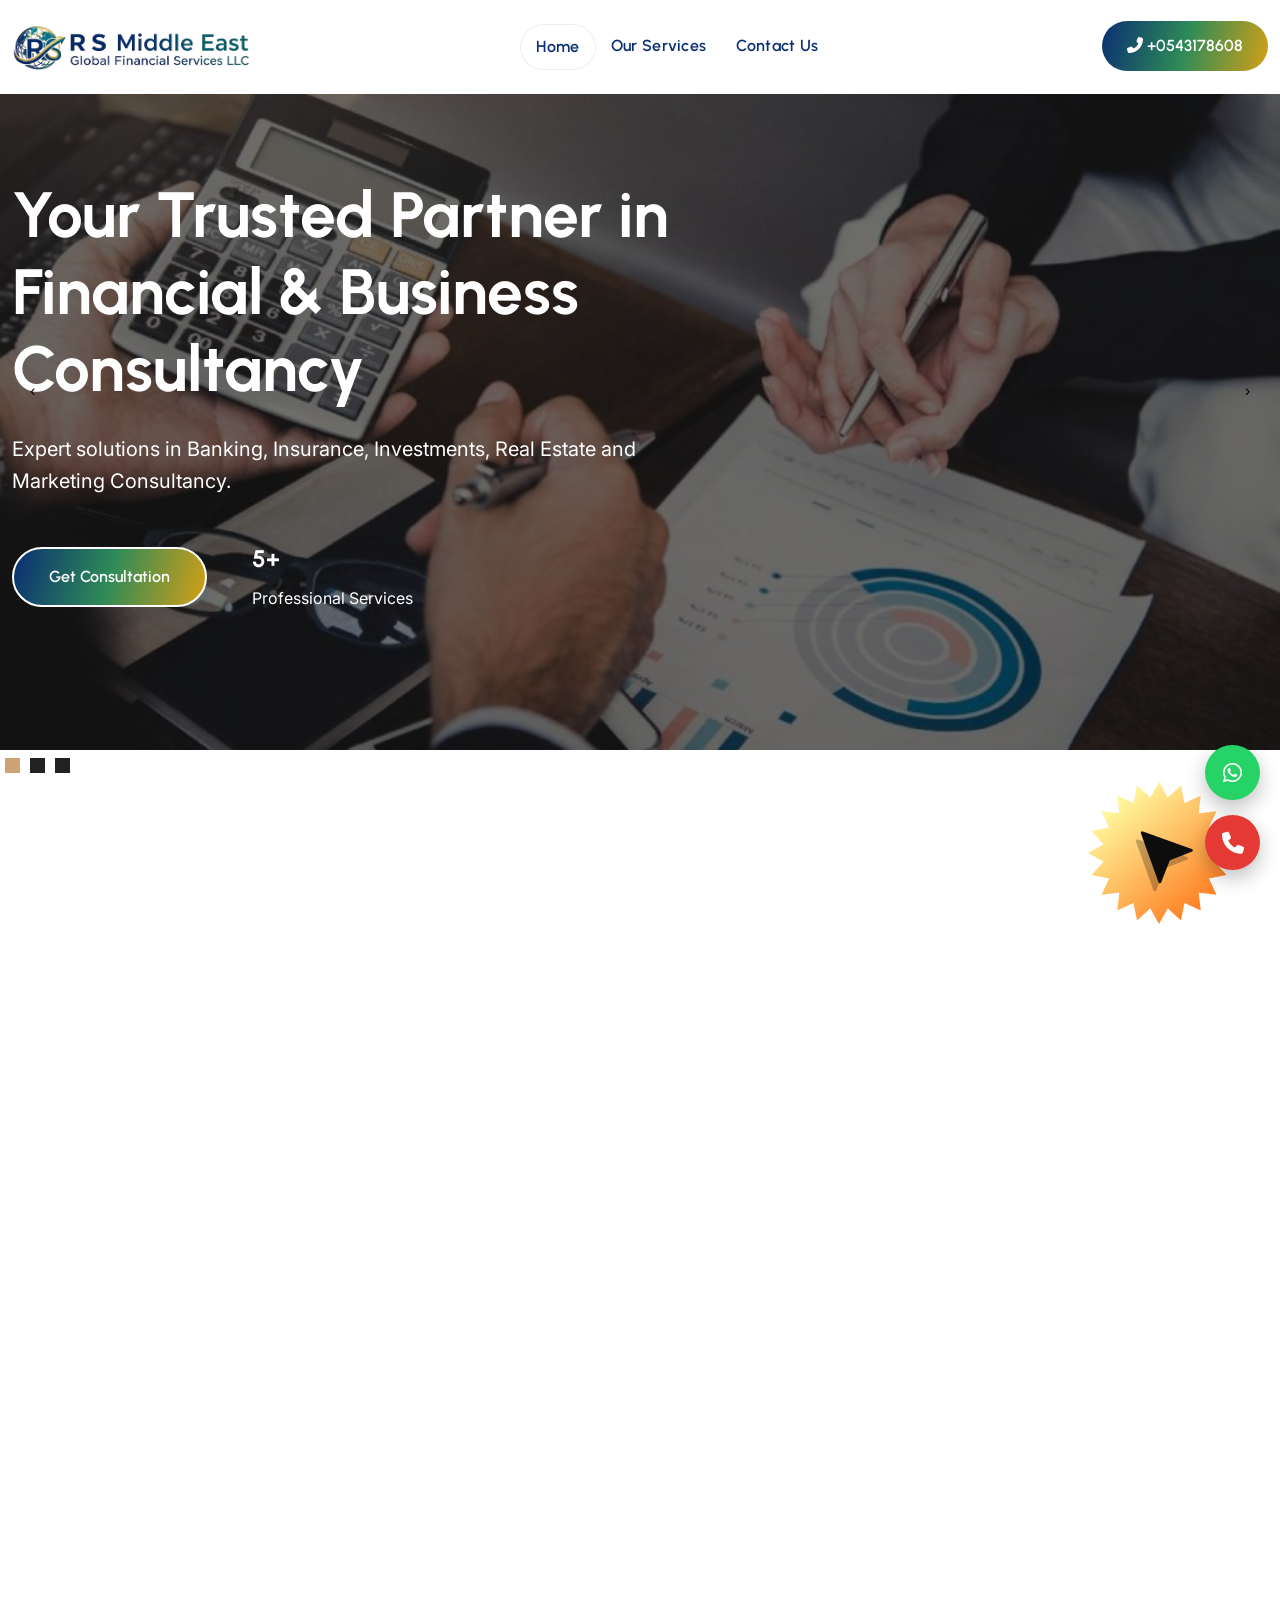
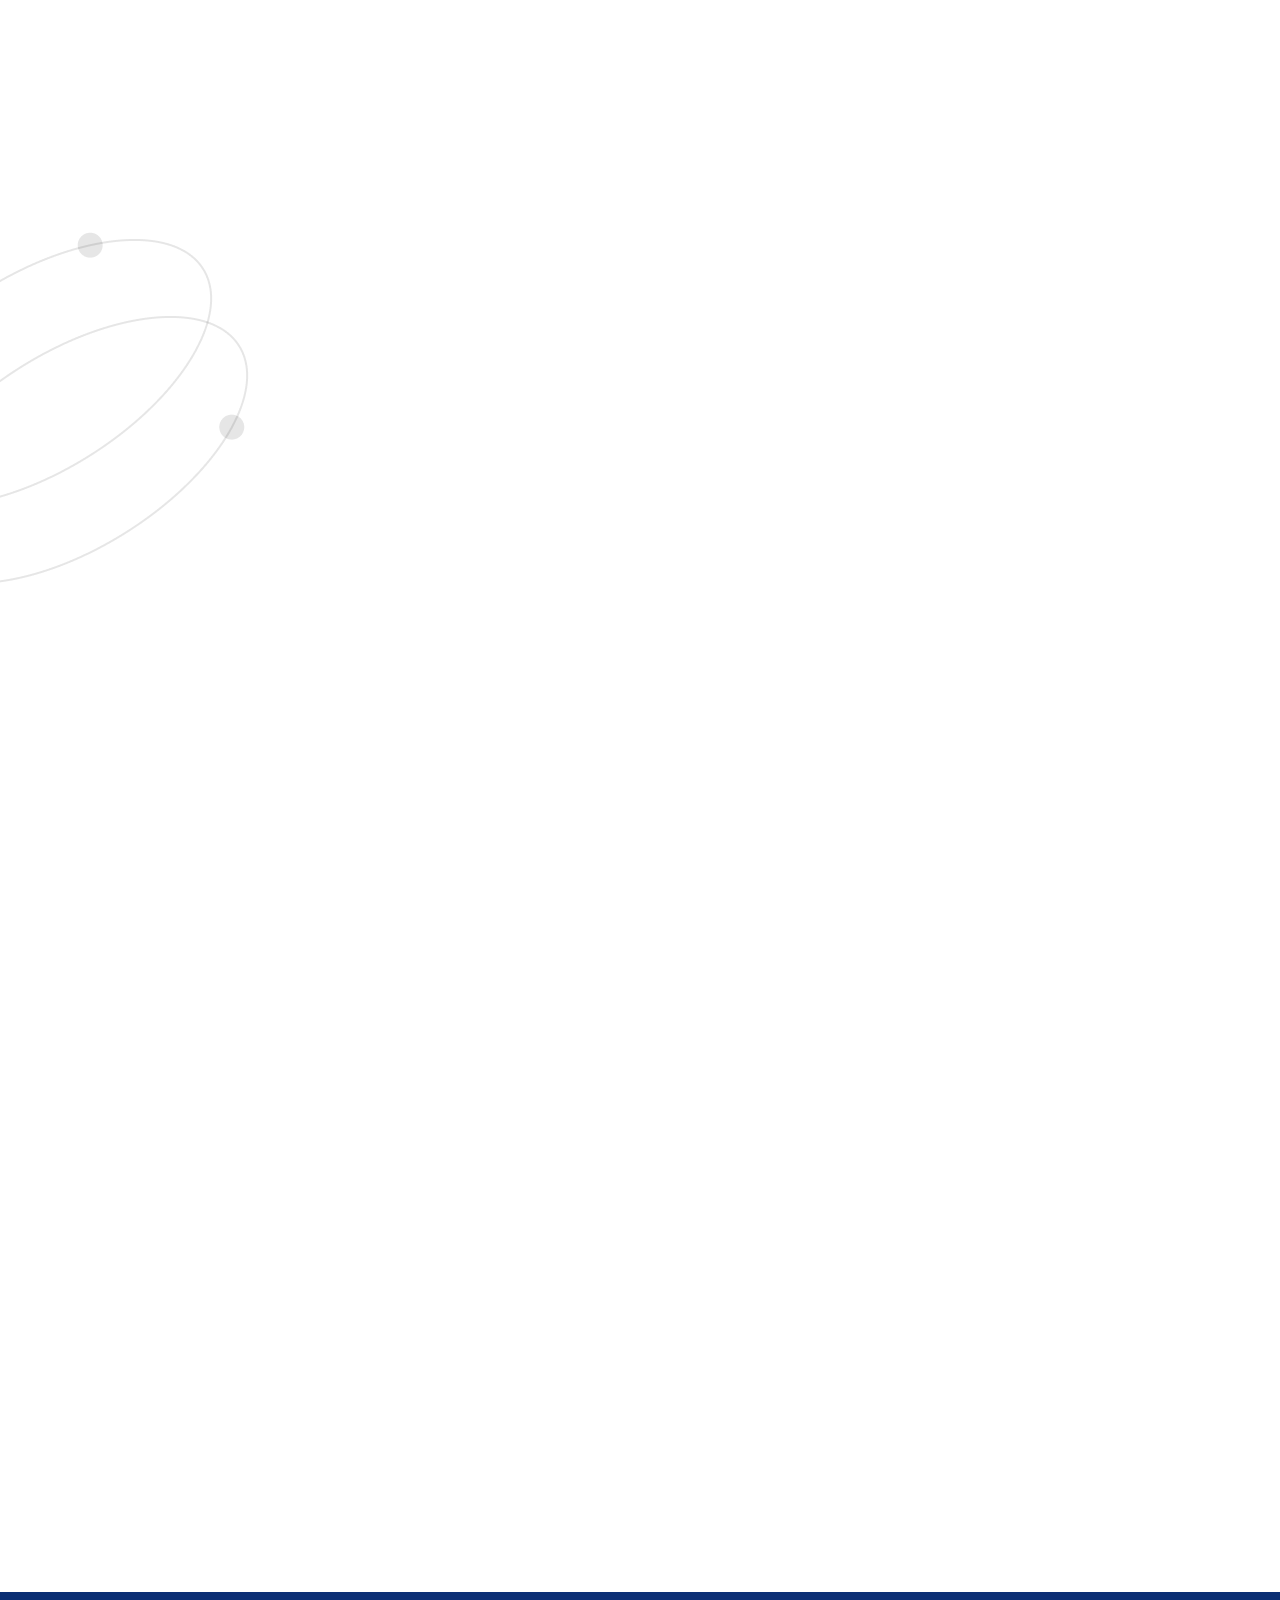
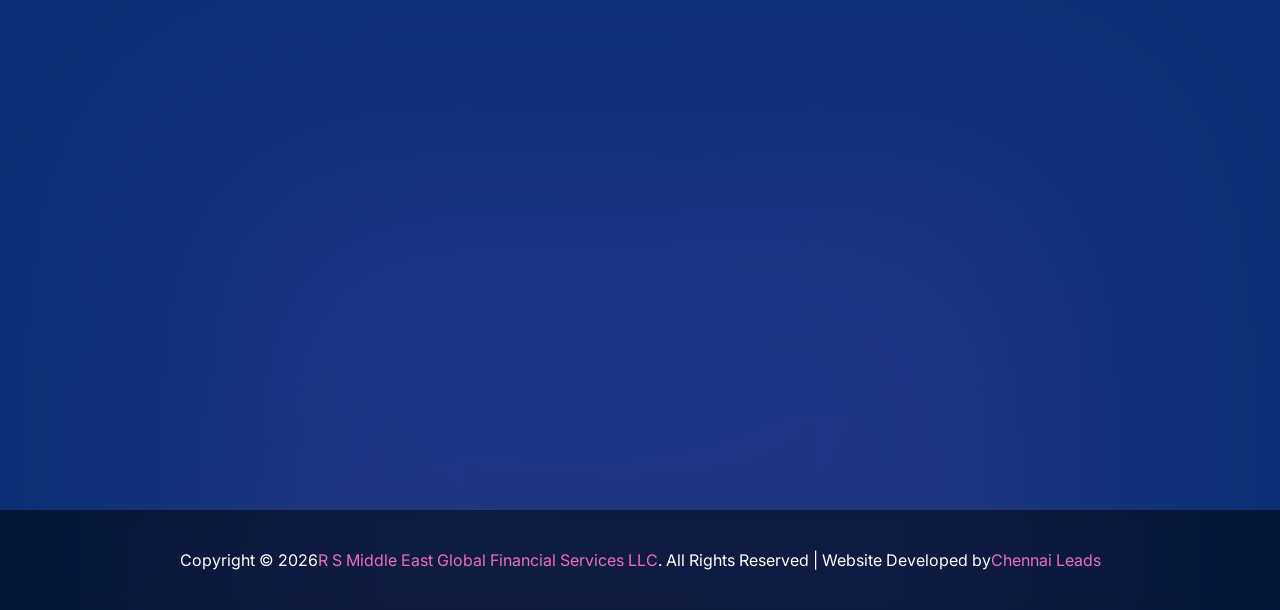
==== index.html @ 09bb8406 "first commit" ====
<!DOCTYPE html>
<html lang="en">

<!-- Mirrored from html.tonatheme.com/2024/financer/index-5.html by HTTrack Website Copier/3.x [XR&CO'2014], Sat, 06 Jun 2026 12:14:46 GMT -->
<head>
    <meta http-equiv="X-UA-Compatible" content="IE=edge">
    <meta name="viewport" content="width=device-width, initial-scale=1.0, maximum-scale=1.0, user-scalable=0">
    <title>RS Middle East Global Financial Services LLC</title>

    <link href="assets/css/bootstrap.css" rel="stylesheet">    
    <link href="assets/css/fontawesome-all.css" rel="stylesheet">  
    <link href="assets/css/animate.css" rel="stylesheet">  
    <link href="assets/css/aos.css" rel="stylesheet">
    <link href="assets/css/icomoon.css" rel="stylesheet">  
    <link href="assets/css/owl.css" rel="stylesheet">
    <link href="assets/css/jquery-ui.css" rel="stylesheet">
    <link href="assets/css/nice-select.css" rel="stylesheet">
    <link href="assets/css/jquery.fancybox.min.css" rel="stylesheet">
    <link href="assets/css/aos.css" rel="stylesheet">
    <link href="assets/css/global.css" rel="stylesheet"> 
    <link href="assets/css/elements-css/header.css" rel="stylesheet">
    <link href="assets/css/elements-css/footer.css" rel="stylesheet">
    <link href="assets/css/style.css" rel="stylesheet">
    <link href="assets/css/responsive.css" rel="stylesheet">

    <!-- Fav Icon -->
 <link rel="shortcut icon" href="assets/images/favicon.ico" type="image/x-icon">
    <link rel="icon" href="assets/images/icons/favicon.png" type="image/x-icon">
    <!-- End Fav Icon -->
    <!-- End Fav Icon -->

    <!-- Google Fonts -->
    <link href="https://fonts.googleapis.com/css2?family=Urbanist:wght@300;400;500;600;700;800;900&amp;display=swap" rel="stylesheet">
    <link href="https://fonts.googleapis.com/css2?family=Inter:wght@300;400;500;600;700;800;900&amp;display=swap" rel="stylesheet">
 
</head>   <!-- End Google Fonts -->
<style>
    /* Banner Slider */
.banner_style_five {
position: relative;
overflow: hidden;
}

.banner_style_five .slide-item {
position: relative;
min-height: 750px;
display: flex;
align-items: center;
}

.banner_style_five .bg_layer {
position: absolute;
top: 0;
left: 0;
width: 100%;
height: 100%;
background-size: cover;
background-position: center;
}

.banner_style_five .bg_layer::before {
content: "";
position: absolute;
inset: 0;
background: rgba(0,0,0,0.55);
}

.banner_content {
position: relative;
z-index: 2;
max-width: 700px;
padding-top: 40px;
}

.banner_content h1 {
color: #fff;
font-size: 64px;
line-height: 1.2;
font-weight: 700;
margin-bottom: 25px;
}

.banner_content p {
color: #fff;
font-size: 18px;
line-height: 30px;
margin-bottom: 35px;
}

.banner_btn_area {
display: flex;
align-items: center;
gap: 30px;
flex-wrap: wrap;
}

.banner_author_box {
display: flex;
align-items: center;
}

.banner_author_box h4 {
color: #D4A017;
font-size: 34px;
margin-bottom: 5px;
}

.banner_author_box span {
color: #fff;
}

/* Owl Navigation */
.banner-carousel .owl-nav {
margin-top: 0;
}

.banner-carousel .owl-nav button.owl-prev,
.banner-carousel .owl-nav button.owl-next {
position: absolute;
top: 50%;
transform: translateY(-50%);
}

.banner-carousel .owl-nav .owl-prev {
left: 30px;
}

.banner-carousel .owl-nav .owl-next {
right: 30px;
}

/* Tablet */
@media (max-width: 991px) {


.banner_style_five .slide-item {
    min-height: 650px;
}

.banner_content {
    padding-top: 130px;
    padding-bottom: 130px;
    text-align: center;
    margin: auto;
}

.banner_content h1 {
    font-size: 46px;
}

.banner_content p {
    font-size: 17px;
}

.banner_btn_area {
    justify-content: center;
}


}

/* Mobile */
@media (max-width: 767px) {


.banner_style_five .slide-item {
    min-height: 550px;
}

.banner_content h1 {
    font-size: 32px;
    line-height: 1.3;
}

.banner_content p {
    font-size: 15px;
    line-height: 26px;
}

.banner_btn_area {
    flex-direction: column;
    gap: 15px;
}

.banner_author_box h4 {
    font-size: 26px;
}

.banner-carousel .owl-nav {
    display: none;
}


}

/* Small Mobile */
@media (max-width: 480px) {


.banner_style_five .slide-item {
    min-height: 500px;
}

.banner_content h1 {
    font-size: 26px;
}

.banner_content p {
    font-size: 14px;
}


}

   .floating-contact {
  position: fixed;
  right: 20px;
  bottom: 30px;
  z-index: 9999;

  display: flex;
  flex-direction: column;
  gap: 15px;
}

/* Buttons Base */
.contact-btn {
  width: 55px;
  height: 55px;
  border-radius: 50%;
  display: flex;
  align-items: center;
  justify-content: center;

  font-size: 22px;
  color: #fff;
  text-decoration: none;

  box-shadow: 0 8px 20px rgba(0,0,0,0.25);
  transition: all 0.3s ease;
  position: relative;
}

/* WhatsApp (Official Green) */
.whatsapp {
  background: #25D366;
}

/* Call (Professional Red) */
.call {
  background: #E53935;
}

/* Hover Effects */
.contact-btn:hover {
  transform: scale(1.15);
  box-shadow: 0 10px 25px rgba(0,0,0,0.35);
}

/* Glow Effect */
.whatsapp:hover {
  box-shadow: 0 0 15px rgba(37, 211, 102, 0.6);
}

.call:hover {
  box-shadow: 0 0 15px rgba(229, 57, 53, 0.6);
}

/* Floating Animation */
@keyframes floatY {
  0% { transform: translateY(0); }
  50% { transform: translateY(-6px); }
  100% { transform: translateY(0); }
}

.contact-btn {
  animation: floatY 3s ease-in-out infinite;
}

.call {
  animation-delay: 1.5s;
}
</style>
<!-- Page Wrapper -->
<body class="boxed_wrapper">

<div class="floating-contact">

  <!-- WhatsApp -->
  <a href="https://wa.me/919876543210" target="_blank" class="contact-btn whatsapp">
    <i class="fab fa-whatsapp"></i>
  </a>

  <!-- Call -->
  <a href="tel:+0543178608" class="contact-btn call">
    <i class="fas fa-phone"></i>
  </a>

</div>






<!-- Main Header -->
<header class="header home_five">

    <!-- Main Header -->
    <div class="main_header">
        <div class="container"> 
            <div class="main_header_inner">
                <div class="main_header_logo">
                    <figure>
                        <a href="index.html"><img src="assets/images/logo1.png" alt="Companny Logo"></a>
                    </figure>
                </div>
                <div class="main_header_menu menu_area">
                    <!--Mobile Navigation Toggler-->
                    <div class="mobile-nav-toggler">
                        <div class="menu-bar">
                            <i class="fas fa-bars"></i>
                        </div>
                    </div>
                    <nav class="main-menu">
                        <div class="collapse navbar-collapse show" id="navbarSupportedContent">
                            <ul class="navigation">
                                <li class=" active"><a href="index.html">Home</a>
                                    
                                </li>
                                <li><a href="services.html">Our Services</a></li>
                              
                                <li><a href="contact.html">Contact Us</a></li>
                            </ul>
                        </div>
                    </nav>
                </div>
                 <div class="header_right_content">
                  <div class="link-btn">
    <a href="tel:+0543178608" class="btn_style_one">
        <i class="fas fa-phone-alt"></i> +0543178608
    </a>
</div>
                </div> 
            </div>
        </div>
    </div>
    <!-- End Main Header -->

    <!-- Sticky Header-->
    <div class="sticky_header">
        <div class="container">
            <div class="main_header_inner">
                <div class="main_header_logo">
                    <figure>
                        <a href="index.html"><img src="assets/images/logo1.png" alt="Companny Logo"></a>
                    </figure>
                </div>
                <div class="main_header_menu menu_area">
                    <nav class="main-menu">
                        <!--Keep This Empty / Menu will come through Javascript-->
                    </nav>
                </div>
                <div class="header_right_content">
                  <div class="link-btn">
    <a href="tel:+0543178608" class="btn_style_one">
        <i class="fas fa-phone-alt"></i> +0543178608
    </a>
</div>
                </div> 
            </div>            
        </div> 
    </div>
    <!-- End Sticky Header-->

    <!-- Mobile Menu  -->
    <div class="mobile-menu">
        <div class="menu-backdrop"></div>
        <div class="close-btn">X</div>        
        <nav class="menu-box">
            <div class="nav-logo"><a href="index.html"><img src="assets/images/logo1.png" alt="" title=""></a></div>
            <div class="menu-outer"><!--Here Menu Will Come Automatically Via Javascript / Same Menu as in Header--></div>
            <div class="contact-info">
                <h4>Contact Info</h4>
                <ul>
                    <li>Chennai, Tamil Nadu</li>
                    <li><a href="tel:+0543178608">+0543178608</a></li>
                    <li><a href="mailto:info@example.com">info@example.com</a></li>
                </ul>
            </div>
            <ul class="social-links centred">
                <li><a href="#"><span class="fab fa-facebook-square"></span></a></li>
                <li><a href="#"><span class="fab fa-instagram"></span></a></li>
            </ul>
        </nav>
    </div>
    <!-- End Mobile Menu -->

</header>
<!-- End Main Header -->

<!-- Banner Slider -->

<section class="banner_style_five">
    <div class="banner-carousel owl-carousel owl-theme">


    <!-- Slide 1 -->
    <div class="slide-item">
        <div class="bg_layer" style="background-image: url(assets/images/slider1.jpg);"></div>
        <div class="container">
            <div class="banner_content">
                <h1>Your Trusted Partner in <br>Financial & Business <br>Consultancy</h1>

                <p>
                    Expert solutions in Banking, Insurance,
                    Investments, Real Estate and Marketing Consultancy.
                </p>

                <div class="banner_btn_area">
                    <div class="link_btn">
                        <a href="contact.html" class="btn_style_one">Get Consultation</a>
                    </div>

                    <div class="banner_author_box">
                        <div class="author_content">
                            <h4>5+</h4>
                            <span>Professional Services</span>
                        </div>
                    </div>
                </div>
            </div>
        </div>
    </div>

    <!-- Slide 2 -->
    <div class="slide-item">
        <div class="bg_layer" style="background-image: url(assets/images/slider3.jpg);"></div>
        <div class="container">
            <div class="banner_content">
                <h1>Banking & Insurance <br>Solutions Tailored <br>For You</h1>

                <p>
                    Credit Cards, Personal Loans, Business Loans,
                    Mortgage Loans and Insurance Consultancy.
                </p>

                <div class="banner_btn_area">
                    <div class="link_btn">
                        <a href="services.html" class="btn_style_one">Explore Services</a>
                    </div>

                    <div class="banner_author_box">
                        <div class="author_content">
                            <h4>UAE</h4>
                            <span>Major Banks Network</span>
                        </div>
                    </div>
                </div>
            </div>
        </div>
    </div>

    <!-- Slide 3 -->
    <div class="slide-item">
        <div class="bg_layer" style="background-image: url(assets/images/slider2.webp);"></div>
        <div class="container">
            <div class="banner_content">
                <h1>Investment & Real Estate <br>Opportunities for <br>Future Growth</h1>

                <p>
                    Professional guidance for investments,
                    property buying, selling, renting and management.
                </p>

                <div class="banner_btn_area">
                    <div class="link_btn">
                        <a href="contact.html" class="btn_style_one">Contact Us</a>
                    </div>

                    <div class="banner_author_box">
                        <div class="author_content">
                            <h4>100%</h4>
                            <span>Client Focused</span>
                        </div>
                    </div>
                </div>
            </div>
        </div>
    </div>

</div>


</section>
<!-- Banner Slider End -->



<!-- About Section Three -->

<section class="about_section_three">
    <div class="mouse_pointer float-bob-y">
        <img src="assets/images/icons/mouse-pointer.png" alt="">
    </div>


<div class="container">
    <div class="row">
        
        <div class="col-xl-6 col-lg-6 col-md-12">
            <div class="about_left_image" data-aos="fade-right" data-aos-easing="linear" data-aos-duration="500">

                <div class="tranding_icon rotate-me">
                    <i class="icon-29"></i>
                </div>

                <figure>
                    <img src="assets/images/about1.webp" alt="R S Middle East">
                </figure>

                <div class="received_payment float-bob-y">
                    <div class="circle_red"></div>
                    <div class="icon_box">
                        <i class="fa-solid fa-check"></i>
                    </div>
                    <h6>Trusted Financial &<br>Business Consultancy</h6>
                </div>
            </div>
        </div>

        <div class="col-xl-5 col-lg-6 col-md-12 offset-xl-1">
            <div class="about_right_content" data-aos="fade-left" data-aos-easing="linear" data-aos-duration="500">

                <div class="section_title">
                    <div class="tag_text">
                        <h6>About Us</h6>
                    </div>

                    <h2>Your Trusted Partner for Financial & Business Growth</h2>

                    <p>
                        R S Middle East Global Financial Services LLC provides professional consultancy services across banking, insurance, investments, real estate, and marketing. We help individuals and businesses make informed decisions through expert guidance, innovative solutions, and a commitment to excellence.
                    </p>
                </div>

                <div class="feature_block_two" data-aos="fade-up" data-aos-easing="linear" data-aos-duration="500">
                    <div class="icon_box">
                        <i class="icon-15"></i>
                    </div>

                    <div class="feature_content">
                        <h4>Expert Consultancy Services</h4>
                        <p>
                            Our experienced team delivers tailored solutions in banking, insurance, investment planning, and real estate consultancy to meet your unique goals.
                        </p>
                    </div>
                </div>

                <div class="feature_block_two" data-aos="fade-up" data-aos-easing="linear" data-aos-duration="500">
                    <div class="icon_box">
                        <i class="icon-16"></i>
                    </div>

                    <div class="feature_content">
                        <h4>Dedicated Client Support</h4>
                        <p>
                            We are committed to providing reliable guidance and professional assistance, ensuring a smooth experience for every client and business partner.
                        </p>
                    </div>
                </div>

            </div>
        </div>

    </div>
</div>


</section>
<!-- About Section Three End -->






<!-- Service Section -->

<section class="service_section" data-aos="fade-up" data-aos-easing="linear" data-aos-duration="400">
    <div class="circle_one"></div>
    <div class="circle_two"></div>


<div class="container">

    <div class="section_title light centred">
        <div class="tag_text">
            <h6>Our Expertise</h6>
        </div>
        <h2>Professional Financial & Business Consultancy Services</h2>
    </div>

    <div class="row">

        <!-- Banking Consultancy -->
        <div class="col-xl-3 col-md-6 col-sm-12">
            <div class="service_block_one" data-aos="fade-up" data-aos-duration="500">
                <div class="service_icon">
                    <i class="fas fa-university"></i>
                </div>
                <h4>Banking Consultancy</h4>
                <p>Credit Cards, Personal Loans, Business Loans and Mortgage Loans through major banks across the UAE.</p>
                <div class="link_btn">
                    <a href="services.html">Learn More</a>
                </div>
            </div>
        </div>

        <!-- Insurance Consultancy -->
        <div class="col-xl-3 col-md-6 col-sm-12">
            <div class="service_block_one" data-aos="fade-up" data-aos-duration="550">
                <div class="service_icon">
                    <i class="fas fa-shield-alt"></i>
                </div>
                <h4>Insurance Consultancy</h4>
                <p>Life, Medical, Motor, Home, Travel Insurance and Workmen Compensation solutions.</p>
                <div class="link_btn">
                    <a href="services.html">Learn More</a>
                </div>
            </div>
        </div>

        <!-- Investment Consultancy -->
        <div class="col-xl-3 col-md-6 col-sm-12">
            <div class="service_block_one" data-aos="fade-up" data-aos-duration="600">
                <div class="service_icon">
                    <i class="fas fa-chart-line"></i>
                </div>
                <h4>Investment Consultancy</h4>
                <p>Professional investment guidance and opportunities in UAE and International Markets.</p>
                <div class="link_btn">
                    <a href="services.html">Learn More</a>
                </div>
            </div>
        </div>

        <!-- Real Estate Consultancy -->
        <div class="col-xl-3 col-md-6 col-sm-12">
            <div class="service_block_one" data-aos="fade-up" data-aos-duration="650">
                <div class="service_icon">
                    <i class="fas fa-building"></i>
                </div>
                <h4>Real Estate Consultancy</h4>
                <p>Buying, Selling, Renting, Leasing and Property Management services across the UAE.</p>
                <div class="link_btn">
                    <a href="services.html">Learn More</a>
                </div>
            </div>
        </div>

    </div>

    <h1 class="section_tag">Services</h1>

</div>


</section>
<!-- Service Section End -->
<!-- Why Choose Us Section -->

<section class="why_choose_us style_three">
    <div class="shape_circle float-bob-y">
        <img src="assets/images/icons/ring_shape.png" alt="">
    </div>


<div class="container">
    <div class="row why_choose_us_row">

        <div class="col-xl-6 col-lg-6 col-md-12 col-sm-12">
            <div class="why_choose_left" data-aos="fade-right" data-aos-easing="linear" data-aos-duration="500">

                <div class="tag_text">
                    <h6>Why Choose Us</h6>
                </div>

                <h2>Your Trusted Financial & Business Consultancy Partner</h2>

                <p>
                    At R S Middle East Global Financial Services LLC, we provide expert guidance in banking, insurance, investments, real estate, and marketing consultancy. Our commitment to professionalism, transparency, and client success makes us a trusted choice for individuals and businesses across the UAE.
                </p>

                <div class="link_btn">
                    <a href="contact.html" class="btn_style_one">Contact Us</a>
                </div>

            </div>
        </div>

        <div class="col-xl-6 col-lg-6 col-md-12 col-sm-12">
            <div class="why_choose_right" data-aos="fade-left" data-aos-easing="linear" data-aos-duration="600">

                <div class="row">

                    <div class="col-xl-6 col-lg-6 col-md-6 col-sm-12 colmun">
                        <div class="why_choose_block_one mb_40" data-aos="fade-up" data-aos-duration="600">
                            <div class="choose_icon">
                                <i class="fas fa-university"></i>
                            </div>
                            <h4>Banking Expertise</h4>
                            <p>Access banking solutions from major UAE banks including personal, business, and mortgage loans.</p>
                        </div>
                    </div>

                    <div class="col-xl-6 col-lg-6 col-md-6 col-sm-12 colmun">
                        <div class="why_choose_block_one mt_70 mb_40" data-aos="fade-up" data-aos-duration="650">
                            <div class="choose_icon">
                                <i class="fas fa-shield-alt"></i>
                            </div>
                            <h4>Insurance Solutions</h4>
                            <p>Comprehensive insurance consultancy covering life, medical, motor, travel, and business protection.</p>
                        </div>
                    </div>

                    <div class="col-xl-6 col-lg-6 col-md-6 col-sm-12 colmun">
                        <div class="why_choose_block_one mt_-70 mb_40" data-aos="fade-up" data-aos-duration="700">
                            <div class="choose_icon">
                                <i class="fas fa-chart-line"></i>
                            </div>
                            <h4>Investment Guidance</h4>
                            <p>Professional investment strategies and market opportunities across UAE and international markets.</p>
                        </div>
                    </div>

                    <div class="col-xl-6 col-lg-6 col-md-6 col-sm-12 colmun">
                        <div class="why_choose_block_one" data-aos="fade-up" data-aos-duration="750">
                            <div class="choose_icon">
                                <i class="fas fa-building"></i>
                            </div>
                            <h4>Real Estate Consultancy</h4>
                            <p>Expert support for buying, selling, renting, leasing, and managing residential and commercial properties.</p>
                        </div>
                    </div>

                </div>

            </div>
        </div>

    </div>
</div>


</section>
<!-- Why Choose Us Section End -->

<!-- Cta Section -->

<section class="cta_section" data-aos="fade-up" data-aos-easing="linear" data-aos-duration="500">
    <div class="container">
        <div class="cta_inner">

        <h3>
            Ready to Grow Your Business <br>
            with Expert Financial Solutions?
        </h3>

        <div class="subscribe-inner">
            <a href="contact.html" class="btn_style_one">
                Get Free Consultation
            </a>
        </div>

        <div class="cta_shape float-bob-y">
            <img src="assets/images/icons/shape_icon_3.png" alt="">
        </div>

        <div class="cta_image">
            <figure>
                <img src="assets/images/resource/cta_image.png" alt="R S Middle East">
            </figure>
        </div>

    </div>
</div>


</section>
<!-- Cta Section End -->


<!-- Testimonial Section -->

<section class="testimonial_section home_four inner_page" data-aos="fade-up" data-aos-easing="linear" data-aos-duration="500">
    <div class="shape_icon_14 rotate-me">
        <img src="assets/images/icons/shape_icon_14.png" alt="">
    </div>


<div class="shape_icon_12 float-bob-y">
    <img src="assets/images/icons/shape_icon_12.png" alt="">
</div>

<div class="container">

    <div class="shape_bg"></div>

    <div class="section_title centred">
        <div class="tag_text">
            <h6>Client Testimonials</h6>
        </div>
        <h2>What Our Clients Say</h2>
    </div>

    <div class="three-item-carousel owl-carousel owl-theme owl-dots-one owl-nav-none">

        <!-- Testimonial 1 -->
        <div class="testimonial_block_one">
            <div class="inner_box">
                <ul class="rating">
                    <li><i class="icon-39"></i></li>
                    <li><i class="icon-39"></i></li>
                    <li><i class="icon-39"></i></li>
                    <li><i class="icon-39"></i></li>
                    <li><i class="icon-39"></i></li>
                </ul>

                <p>
                    R S Middle East helped me secure a personal loan quickly and efficiently. Their team guided me through every step and made the entire process hassle-free.
                </p>

                <div class="author_box">
                    <div class="author_info">
                        <h5>Ahmed Khan</h5>
                        <span class="designation">Business Owner</span>
                    </div>
                </div>
            </div>
        </div>

        <!-- Testimonial 2 -->
        <div class="testimonial_block_one">
            <div class="inner_box">
                <ul class="rating">
                    <li><i class="icon-39"></i></li>
                    <li><i class="icon-39"></i></li>
                    <li><i class="icon-39"></i></li>
                    <li><i class="icon-39"></i></li>
                    <li><i class="icon-39"></i></li>
                </ul>

                <p>
                    Their insurance consultancy service helped me choose the right medical and life insurance plans for my family. Highly professional and trustworthy.
                </p>

                <div class="author_box">
                    <div class="author_info">
                        <h5>Sarah Ali</h5>
                        <span class="designation">Marketing Executive</span>
                    </div>
                </div>
            </div>
        </div>

        <!-- Testimonial 3 -->
        <div class="testimonial_block_one">
            <div class="inner_box">
                <ul class="rating">
                    <li><i class="icon-39"></i></li>
                    <li><i class="icon-39"></i></li>
                    <li><i class="icon-39"></i></li>
                    <li><i class="icon-39"></i></li>
                    <li><i class="icon-39"></i></li>
                </ul>

                <p>
                    The investment advisory team provided valuable insights and helped me diversify my portfolio with confidence. Excellent service and support.
                </p>

                <div class="author_box">
                    <div class="author_info">
                        <h5>Mohammed Rashid</h5>
                        <span class="designation">Investor</span>
                    </div>
                </div>
            </div>
        </div>

        <!-- Testimonial 4 -->
        <div class="testimonial_block_one">
            <div class="inner_box">
                <ul class="rating">
                    <li><i class="icon-39"></i></li>
                    <li><i class="icon-39"></i></li>
                    <li><i class="icon-39"></i></li>
                    <li><i class="icon-39"></i></li>
                    <li><i class="icon-39"></i></li>
                </ul>

                <p>
                    Their real estate consultancy team helped us find the perfect commercial property. The process was transparent, efficient, and stress-free.
                </p>

                <div class="author_box">
                    <div class="author_info">
                        <h5>Rajesh Kumar</h5>
                        <span class="designation">Entrepreneur</span>
                    </div>
                </div>
            </div>
        </div>

        <!-- Testimonial 5 -->
        <div class="testimonial_block_one">
            <div class="inner_box">
                <ul class="rating">
                    <li><i class="icon-39"></i></li>
                    <li><i class="icon-39"></i></li>
                    <li><i class="icon-39"></i></li>
                    <li><i class="icon-39"></i></li>
                    <li><i class="icon-39"></i></li>
                </ul>

                <p>
                    We achieved excellent results from our marketing campaign with their consultancy support. Their strategies significantly improved our brand visibility.
                </p>

                <div class="author_box">
                    <div class="author_info">
                        <h5>Fatima Noor</h5>
                        <span class="designation">Business Consultant</span>
                    </div>
                </div>
            </div>
        </div>

        <!-- Testimonial 6 -->
        <div class="testimonial_block_one">
            <div class="inner_box">
                <ul class="rating">
                    <li><i class="icon-39"></i></li>
                    <li><i class="icon-39"></i></li>
                    <li><i class="icon-39"></i></li>
                    <li><i class="icon-39"></i></li>
                    <li><i class="icon-39"></i></li>
                </ul>

                <p>
                    Professional, responsive, and knowledgeable. R S Middle East has become our trusted partner for financial and business consultancy services.
                </p>

                <div class="author_box">
                    <div class="author_info">
                        <h5>David George</h5>
                        <span class="designation">Corporate Client</span>
                    </div>
                </div>
            </div>
        </div>

    </div>

</div>


</section>
<!-- Testimonial Section End -->







<!-- Main Footer -->
<footer class="main_footer">
    <div class="footer_top">
        <div class="container">
            <div class="row">
                <div class="col-xl-4 col-lg-4 col-md-6 col-sm-12">
                    <div class="footer_widget about_widget aos-init aos-animate" data-aos="fade-right" data-aos-easing="linear" data-aos-duration="500">
                        <!-- <figure class="footer_logo">
                            <a href="index.html"><img src="assets/images/logo1.png" alt=""></a>
                        </figure> -->
                                                <h4 class="footer_widget_title">About Us</h4>

                        <p>At R S Middle East Global Financial Services LLC, we provide tailored financia
                            l and business consultancy services designed to meet the diverse needs of
                             our clients. </p>
                        <ul class="social-links">
                            <li><a href="#"><i class="icon-43"></i></a></li>
                            <li><a href="#"><i class="icon-42"></i></a></li>
                           
                        </ul>
                    </div>
                </div>
                <div class="col-xl-2 col-lg-4 col-md-6 col-sm-12">
                    <div class="footer_widget page_widget aos-init aos-animate" data-aos="fade-up" data-aos-easing="linear" data-aos-duration="550">
                        <h4 class="footer_widget_title">Quick Links</h4>
                        <ul class="page_list">
                            <li><a href="index.html">Home</a></li>
                            <li><a href="services.html">Our Services</a></li>
                            <li><a href="contact.html">Contact Us</a></li>
                           
                        </ul>
                    </div>
                </div>
                <div class="col-xl-2 col-lg-4 col-md-6 col-sm-12">
                    <div class="footer_widget primary_page_widget aos-init aos-animate" data-aos="fade-down" data-aos-easing="linear" data-aos-duration="600">
                        <h4 class="footer_widget_title">Our Services</h4>
                        <ul class="primary_page_list">
                            <li><a href="services.html">Banking Consultancy</a></li>
                            <li><a href="services.html">Insurance Consultancy</a></li>
                            <li><a href="services.html">Investment Consultancy</a></li>
                            <li><a href="services.html">Real Estate Consultancy</a></li>
                            <li><a href="services.html">Advertising & Marketing Consultancy</a></li>
                        </ul>
                    </div>
                </div>
                <div class="col-xl-4 col-lg-4 col-md-6 col-sm-12">
                    <div class="footer_widget newsletter_widget aos-init aos-animate" data-aos="fade-up" data-aos-easing="linear" data-aos-duration="650">
                        <h4 class="footer_widget_title">Contact Info</h4>
                        <ul class="primary_page_list">
                          <div class="footer-contact">

<div class="footer-contact mt-4">
    <p><i class="icon-4"></i> Chennai, Tamil Nadu</p>
    <p><i class="fas fa-phone-alt"></i> <a href="tel:0543178608" style="color: white;">0543178608</a></p>
    <p><i class="fas fa-envelope"></i> <a href="mailto:info@example.com" style="color: white;">info@example.com</a></p>
</div>
    
</div>
                           
                        </ul>
                      
                    </div>
                </div>
            </div>
        </div>
    </div>
    <div class="footer_bottom">
        <div class="container">
           <div class="copyright">
    Copyright &copy; <script>document.write(new Date().getFullYear())</script> 
    <a href="index.html"> R S Middle East Global Financial Services LLC</a>. 
    All Rights Reserved | Website Developed by 
    <a href="https://chennaileads.com/" target="_blank">Chennai Leads</a>
</div>
        </div>
    </div>
    <div class="footer_shape"></div>
</footer>
<!-- End Main Footer -->



<!-- Include Js -->
<script src="assets/js/bootstrap.js"></script>
<script src="assets/js/jquery.js"></script>
<script src="assets/js/appear.js"></script>
<script src="assets/js/jquery.nice-select.min.js"></script>
<script src="assets/js/wow.js"></script>
<script src="assets/js/owl.js"></script>
<script src="assets/js/validation.js"></script>
<script src="assets/js/jquery-ui.js"></script>
<script src="assets/js/jquery.fancybox.js"></script>
<script src="assets/js/product-filter.js"></script>
<script src="assets/js/bxslider.js"></script>
<script src="assets/js/jquery.bootstrap-touchspin.js"></script>
<script src="assets/js/aos.js"></script>
<script src="assets/js/main.js"></script>
<!-- End Include Js -->
<script>
$('.banner-carousel').owlCarousel({
    loop:true,
    margin:0,
    nav:true,
    dots:true,
    autoplay:true,
    autoplayTimeout:5000,
    autoplayHoverPause:true,
    smartSpeed:1000,
    items:1,
    responsive:{
        0:{
            items:1,
            nav:false
        },
        768:{
            items:1,
            nav:true
        },
        1024:{
            items:1,
            nav:true
        }
    }
});
</script>
  <script>
  const toggleBtn = document.getElementById("callToggle");
  const enquiryBox = document.getElementById("enquiryBox");

  toggleBtn.addEventListener("click", () => {
    enquiryBox.style.display =
      enquiryBox.style.display === "block" ? "none" : "block";
  });

  document.addEventListener("click", (e) => {
    if (!e.target.closest(".floating-contact")) {
      enquiryBox.style.display = "none";
    }
  });
  toggleBtn.addEventListener("click", () => {
  enquiryBox.classList.toggle("show");
});
</script>
</body>
<!-- End Page Wrapper -->

<!-- Mirrored from html.tonatheme.com/2024/financer/index-5.html by HTTrack Website Copier/3.x [XR&CO'2014], Sat, 06 Jun 2026 12:15:16 GMT -->
</html>
---- assets/css/icomoon.css ----
@font-face {
  font-family: 'icomoon';
  src:  url('../fonts/icomoon216a.eot?5ymbnc');
  src:  url('../fonts/icomoon216a.eot?5ymbnc#iefix') format('embedded-opentype'),
    url('../fonts/icomoon216a.ttf?5ymbnc') format('truetype'),
    url('../fonts/icomoon216a.woff?5ymbnc') format('woff'),
    url('../fonts/icomoon216a.svg?5ymbnc#icomoon') format('svg');
  font-weight: normal;
  font-style: normal;
  font-display: block;
}

[class^="icon-"], [class*=" icon-"] {
  /* use !important to prevent issues with browser extensions that change fonts */
  font-family: 'icomoon' !important;
  speak: never;
  font-style: normal;
  font-weight: normal;
  font-variant: normal;
  text-transform: none;
  line-height: 1;

  /* Better Font Rendering =========== */
  -webkit-font-smoothing: antialiased;
  -moz-osx-font-smoothing: grayscale;
}

.icon-1:before {
  content: "\e900";
}
.icon-2:before {
  content: "\e901";
}
.icon-3:before {
  content: "\e902";
}
.icon-4:before {
  content: "\e903";
}
.icon-5:before {
  content: "\e904";
}
.icon-6:before {
  content: "\e905";
}
.icon-7:before {
  content: "\e906";
}
.icon-8:before {
  content: "\e907";
}
.icon-9:before {
  content: "\e908";
}
.icon-10:before {
  content: "\e909";
}
.icon-11:before {
  content: "\e90a";
}
.icon-12:before {
  content: "\e90b";
}
.icon-13:before {
  content: "\e90c";
}
.icon-14:before {
  content: "\e90d";
}
.icon-15:before {
  content: "\e90e";
}
.icon-16:before {
  content: "\e90f";
}
.icon-17:before {
  content: "\e910";
}
.icon-18:before {
  content: "\e911";
}
.icon-19:before {
  content: "\e912";
}
.icon-20:before {
  content: "\e913";
}
.icon-21:before {
  content: "\e914";
}
.icon-22:before {
  content: "\e915";
}
.icon-23:before {
  content: "\e916";
}
.icon-24:before {
  content: "\e917";
}
.icon-25:before {
  content: "\e918";
}
.icon-26:before {
  content: "\e919";
}
.icon-27:before {
  content: "\e91a";
}
.icon-28:before {
  content: "\e91b";
}
.icon-29:before {
  content: "\e91c";
}
.icon-30:before {
  content: "\e91d";
}
.icon-31:before {
  content: "\e91e";
}
.icon-32:before {
  content: "\e91f";
}
.icon-33:before {
  content: "\e920";
}
.icon-34:before {
  content: "\e921";
}
.icon-35:before {
  content: "\e922";
}
.icon-36:before {
  content: "\e923";
}
.icon-37:before {
  content: "\e924";
}
.icon-38:before {
  content: "\e925";
}
.icon-39:before {
  content: "\e926";
}
.icon-40:before {
  content: "\e927";
}
.icon-41:before {
  content: "\e928";
}
.icon-42:before {
  content: "\e929";
}
.icon-43:before {
  content: "\e92a";
}
.icon-44:before {
  content: "\e92b";
}
.icon-45:before {
  content: "\e92c";
}
.icon-46:before {
  content: "\e92d";
}
.icon-47:before {
  content: "\e92e";
}
.icon-48:before {
  content: "\e92f";
}
.icon-49:before {
  content: "\e930";
}
.icon-50:before {
  content: "\e931";
}
---- assets/css/nice-select.css ----
.nice-select {
  -webkit-tap-highlight-color: transparent;
  background-color: #fff;
  border-radius: 5px;
  border: solid 1px #e8e8e8;
  box-sizing: border-box;
  clear: both;
  cursor: pointer;
  display: block;
  float: left;
  font-family: inherit;
  font-size: 14px;
  font-weight: normal;
  height: 42px;
  line-height: 40px;
  outline: none;
  padding-left: 18px;
  padding-right: 30px;
  position: relative;
  text-align: left !important;
  -webkit-transition: all 0.2s ease-in-out;
  transition: all 0.2s ease-in-out;
  -webkit-user-select: none;
     -moz-user-select: none;
      -ms-user-select: none;
          user-select: none;
  white-space: nowrap;
  width: auto; }
  .nice-select:hover {
    border-color: #dbdbdb; }
  .nice-select:active, .nice-select.open, .nice-select:focus {
    border-color: #999; }
  .nice-select.open .list {
    opacity: 1;
    pointer-events: auto;
    -webkit-transform: scale(1) translateY(0);
        -ms-transform: scale(1) translateY(0);
            transform: scale(1) translateY(0); }
  .nice-select.disabled {
    border-color: #ededed;
    color: #999;
    pointer-events: none; }
    .nice-select.disabled:after {
      border-color: #cccccc; }
  .nice-select.wide {
    width: 100%; }
    .nice-select.wide .list {
      left: 0 !important;
      right: 0 !important; }
  .nice-select.right {
    float: right; }
    .nice-select.right .list {
      left: auto;
      right: 0; }
  .nice-select.small {
    font-size: 12px;
    height: 36px;
    line-height: 34px; }
    .nice-select.small:after {
      height: 4px;
      width: 4px; }
    .nice-select.small .option {
      line-height: 34px;
      min-height: 34px; }
  .nice-select .list {
    background-color: #fff;
    border-radius: 5px;
    box-shadow: 0 0 0 1px rgba(68, 68, 68, 0.11);
    box-sizing: border-box;
    margin-top: 4px;
    opacity: 0;
    overflow: hidden;
    padding: 0;
    pointer-events: none;
    position: absolute;
    top: 100%;
    left: 0;
    -webkit-transform-origin: 50% 0;
        -ms-transform-origin: 50% 0;
            transform-origin: 50% 0;
    -webkit-transform: scale(0.75) translateY(-21px);
        -ms-transform: scale(0.75) translateY(-21px);
            transform: scale(0.75) translateY(-21px);
    -webkit-transition: all 0.2s cubic-bezier(0.5, 0, 0, 1.25), opacity 0.15s ease-out;
    transition: all 0.2s cubic-bezier(0.5, 0, 0, 1.25), opacity 0.15s ease-out;
    z-index: 9; }
    .nice-select .list:hover .option:not(:hover) {
      background-color: transparent !important; }
  .nice-select .option {
    cursor: pointer;
    font-weight: 400;
    line-height: 40px;
    list-style: none;
    min-height: 40px;
    outline: none;
    padding-left: 18px;
    padding-right: 29px;
    text-align: left;
    -webkit-transition: all 0.2s;
    transition: all 0.2s; }
    .nice-select .option:hover, .nice-select .option.focus, .nice-select .option.selected.focus {
      background-color: #f6f6f6; }
    .nice-select .option.selected {
      font-weight: bold; }
    .nice-select .option.disabled {
      background-color: transparent;
      color: #999;
      cursor: default; }

.no-csspointerevents .nice-select .list {
  display: none; }

.no-csspointerevents .nice-select.open .list {
  display: block; }
---- assets/css/global.css ----
:root{
    --primary-color: #0A2E73;      /* Deep Blue */
    --secondary-color: #D4A017;    /* Gold */
    --theme-color: #2E8B57;  
    --primary-font: 'Urbanist', sans-serif;
    --secondary-font: 'Inter', sans-serif;
}
* {
    margin:0px;
    padding:0px;
    border:none;
    outline:none;
}
body {
    font-size:20px;    
    line-height:32px;
    font-weight:400;
    color: #6A6A6A;
    background-size:cover;
    font-style: normal;
    font-family: var(--secondary-font);
    background-repeat:no-repeat;
    background-position:center top;
    -webkit-font-smoothing: antialiased;
}
.boxed_wrapper {
    position: relative;
    overflow-x: hidden;
    margin: 0 auto;
    width: 100%;
    background-color: #ffffff;
    min-width: 300px;
}
.container-fulid{
    max-width: 1920px;
    width: 100%;
    margin: 0 auto;
}
.container{
    max-width: 1320px;
    width: 100%;
}
a{
    text-decoration:none;
    transition:all 500ms ease;
    -moz-transition:all 500ms ease;
    -webkit-transition:all 500ms ease;
    -ms-transition:all 500ms ease;
    -o-transition:all 500ms ease;
}  
a:hover{
    text-decoration:none;
    outline:none;
}  
input,button,select,textarea{
    font-weight: 400;
    font-size: 14px;
    background: transparent;
}  
::-webkit-input-placeholder {
    color: inherit;
}  
::-moz-input-placeholder {
    color: inherit;
}  
::-ms-input-placeholder {
    color: inherit;
}
ul,li{
    list-style:none;
    padding:0px;
    margin:0px; 
}
button:focus,
input:focus,
textarea:focus{
    outline: none;
    box-shadow: none;
}  
p{  
    font-style: normal;
    font-weight: 400;
    font-size: 16px;
    line-height: 24px;
    margin: 0;
    color: var(--primary-color);
    font-family: var(--secondary-font);
}  
h1,h2,h3,h4,h5,h6{
    margin: 0;
    color: var(--primary-color);
    font-family: var(--primary-font);
}
h1{
    font-size: 64px;
    line-height: 74px;
    font-weight: 700;
}
h2{
    font-size: 48px;
    line-height: 56px;
    font-weight: 700;
}
h3{
    font-size: 32px;
    line-height: 42px;
    font-weight: 700;
}
h4{
    font-size: 24px;
    line-height: 30px;
    font-weight: 700;
}
h5{
    font-size: 20px;
    line-height: 30px;
}
h6{
    font-size: 16px;
    line-height: 28px;
}
.centred{
    text-align: center;
}
figure{
    margin: 0px;
}
img {
    display: inline-block;
    max-width: 100%;
    height: auto;
    transition-delay: .1s;
    transition-timing-function: ease-in-out;
    transition-duration: .7s;
    transition-property: all;
}
/** Defult Form **/
.form-group{
    position: relative;
    display: block;
    margin-bottom: 30px;
}
.form-group input,
.form-group textarea{
    position: relative;
    display: block;
    width: 100%;
    height: 60px;
    font-size: 16px;
    font-style: normal;
    font-weight: 400;
    line-height: 26px;
    border-radius: 5px;
    padding: 10px 30px;
    font-family: var(--secondary-font);
    transition:all 500ms ease;
    -moz-transition:all 500ms ease;
    -webkit-transition:all 500ms ease;
    -ms-transition:all 500ms ease;
    -o-transition:all 500ms ease;
}  
.form-group textarea{
    height: 170px;
    resize: none;
}  
.form-group input:focus,
.form-group textarea:focus{
    border-color: var(--secondary-color);
}
/** End Defult Form **/

/** Button Style One **/
.btn_style_one{
    position: relative;
    font-size: 16px;
    font-style: normal;
    font-weight: 600;
    line-height: 30px;
    z-index: 1;
    display: inline-block;
    border-radius: 60px;
    color: var(--bs-white);
    overflow: hidden;
    padding: 10px 25px 10px 25px;
    font-family: var(--primary-font);
    background: linear-gradient(
    106deg,
    #0A2E73 0%,
    #2E8B57 50%,
    #D4A017 100%
);
    transition: all 900ms ease;
    -moz-transition: all 900ms ease;
    -webkit-transition: all 900ms ease;
    -ms-transition: all 900ms ease;
    -o-transition: all 900ms ease;
}
.btn_style_one::before{
    position: absolute;
    top: 0;
    left: 0;
    width: 0%;
    height: 100%;
    content: '';
    z-index: -1;
background: linear-gradient(
    135deg,
    #003366 0%,
    #0A2E73 45%,
    #C9A227 100%
);    transition: all 900ms ease;
    -moz-transition: all 900ms ease;
    -webkit-transition: all 900ms ease;
    -ms-transition: all 900ms ease;
    -o-transition: all 900ms ease;
}
.btn_style_one:hover:before{
    width: 100%;
}

/** End Button Style One **/

.btn_style_two{
    position: relative;
    display: flex;
    padding: 10px 25px 10px 25px;
    justify-content: center;
    align-items: center;
    gap: 10px;
    font-family: var(--primary-font);
    font-size: 16px;
    font-style: normal;
    font-weight: 600;
    line-height: 30px;
    border-radius: 60px;
    z-index: 1;
    overflow: hidden;
    background: transparent;
    border: 1px solid #E871C2;
    transition: all 900ms ease;
    -moz-transition: all 900ms ease;
    -webkit-transition: all 900ms ease;
    -ms-transition: all 900ms ease;
    -o-transition: all 900ms ease;
}
.btn_style_two span{
    border-radius: 60px;
    background: linear-gradient(
    106deg,
    #0A2E73 0%,
    #2E8B57 50%,
    #D4A017 100%
);    
    background-clip: text;
    -webkit-background-clip: text;
    -webkit-text-fill-color: transparent;
}
.btn_style_two:before{
    position: absolute;
    top: 0;
    left: 0;
    width: 100%;
    height: 0%;
    content: '';
    z-index: -1;
    background: linear-gradient(
    106deg,
    #0A2E73 0%,
    #2E8B57 50%,
    #D4A017 100%
);
    transition: all 900ms ease;
    -moz-transition: all 900ms ease;
    -webkit-transition: all 900ms ease;
    -ms-transition: all 900ms ease;
    -o-transition: all 900ms ease;
}
.btn_style_two:hover:before{
    height: 100%;
}
.btn_style_two:hover span{
    background: #ffffff;
    background-clip: text;
    -webkit-background-clip: text;
    -webkit-text-fill-color: transparent;
}

.tabs-box .tab{
    position:relative;
    display:none;
    transition: all 900ms ease;
    -moz-transition: all 900ms ease;
    -webkit-transition: all 900ms ease;
    -ms-transition: all 900ms ease;
    -o-transition: all 900ms ease;
}  
.tabs-box .tab.active-tab{
    display:block;  
}  
.tabs-box .tab{
    transform:scale(0.9,0.9) translateY(0px);
}  
.tabs-box .tab.active-tab{
    transform:scale(1) translateY(0px);
}

.float-bob-y {
    animation-name: float-bob-y;
    animation-duration: 2s;
    animation-iteration-count: infinite;
    animation-timing-function: linear;
    -webkit-animation-name: float-bob-y;
    -webkit-animation-duration: 2s;
    -webkit-animation-iteration-count: infinite;
    -webkit-animation-timing-function: linear;
    -moz-animation-name: float-bob-y;
    -moz-animation-duration: 2s;
    -moz-animation-iteration-count: infinite;
    -moz-animation-timing-function: linear;
    -ms-animation-name: float-bob-y;
    -ms-animation-duration: 2s;
    -ms-animation-iteration-count: infinite;
    -ms-animation-timing-function: linear;
    -o-animation-name: float-bob-y;
    -o-animation-duration: 2s;
    -o-animation-iteration-count: infinite;
    -o-animation-timing-function: linear;
  }
  
  .float-bob-x{
    animation-name: float-bob-x;
    animation-duration: 15s;
    animation-iteration-count: infinite;
    animation-timing-function: linear;
    -webkit-animation-name: float-bob-x;
    -webkit-animation-duration: 15s;
    -webkit-animation-iteration-count: infinite;
    -webkit-animation-timing-function: linear;
    -moz-animation-name: float-bob-x;
    -moz-animation-duration: 15s;
    -moz-animation-iteration-count: infinite;
    -moz-animation-timing-function: linear;
    -ms-animation-name: float-bob-x;
    -ms-animation-duration: 15s;
    -ms-animation-iteration-count: infinite;
    -ms-animation-timing-function: linear;
    -o-animation-name: float-bob-x;
    -o-animation-duration: 15s;
    -o-animation-iteration-count: infinite;
    -o-animation-timing-function: linear;
  }

  @-webkit-keyframes ripple {
    70% {
      -webkit-box-shadow: 0 0 0 30px rgba(255, 255, 255, 0);
              box-shadow: 0 0 0 30px rgba(255, 255, 255, 0);
    }
    100% {
      -webkit-box-shadow: 0 0 0 0 rgba(255, 255, 255, 0);
              box-shadow: 0 0 0 0 rgba(255, 255, 255, 0);
    }
  }
  @keyframes ripple {
    70% {
      -webkit-box-shadow: 0 0 0 30px rgba(255, 255, 255, 0);
              box-shadow: 0 0 0 30px rgba(255, 255, 255, 0);
    }
    100% {
      -webkit-box-shadow: 0 0 0 0 rgba(255, 255, 255, 0);
              box-shadow: 0 0 0 0 rgba(255, 255, 255, 0);
    }
  }
  

/* Preloader */
.handle-preloader {
    align-items: center;
    -webkit-align-items: center;
    display: flex;
    display: -ms-flexbox;
    height: 100%;
    justify-content: center;
    -webkit-justify-content: center;
    position: fixed;
    left: 0;
    top: 0;
    width: 100%;
background: linear-gradient(
    106deg,
    #0A2E73 0%,
    #2E8B57 50%,
    #D4A017 100%
);
    z-index: 9999999;
}  
.preloader-close{
    position: fixed;
    z-index: 99999999;
    font-size: 18px;
    background: #fff;
    width: 30px;
    height: 30px;
    line-height: 26px;
    text-align: center;
    cursor: pointer;
    right: 15px;
    top: 15px;
    border-radius: 50%;
}  
.handle-preloader .animation-preloader {
    position: absolute;
    z-index: 100;
}  
.handle-preloader .animation-preloader .spinner{
    animation: spinner 1s infinite linear;
    border-radius: 50%;
    height: 150px;
    margin: 0 auto 45px auto;
    width: 150px;
}  
.handle-preloader .animation-preloader .txt-loading {
    text-align: center;
    user-select: none;
}  
.handle-preloader .animation-preloader .txt-loading .letters-loading:before{
    animation: letters-loading 4s infinite;
    content: attr(data-text-preloader);
    left: 0;
    opacity: 0;
    top:0;
    position: absolute;
}  
.handle-preloader .animation-preloader .txt-loading .letters-loading{
    font-family: 'Lexend', sans-serif;
    font-weight: 500;
    letter-spacing: 15px;
    display: inline-block;
    position: relative;
    font-size: 70px;
    line-height: 70px;
    text-transform: uppercase;
    color: transparent;
    -webkit-text-stroke-width: 1px;
    -webkit-text-stroke-color: rgba(255, 255, 255, 0.30);
}  
.handle-preloader .animation-preloader .txt-loading .letters-loading:nth-child(2):before {animation-delay: 0.2s;}
.handle-preloader .animation-preloader .txt-loading .letters-loading:nth-child(3):before {animation-delay: 0.4s;}
.handle-preloader .animation-preloader .txt-loading .letters-loading:nth-child(4):before {animation-delay: 0.6s;}
.handle-preloader .animation-preloader .txt-loading .letters-loading:nth-child(5):before {animation-delay: 0.8s;}
.handle-preloader .animation-preloader .txt-loading .letters-loading:nth-child(6):before { animation-delay: 1s;}
.handle-preloader .animation-preloader .txt-loading .letters-loading:nth-child(7):before { animation-delay: 1.2s;}
.handle-preloader .animation-preloader .txt-loading .letters-loading:nth-child(8):before { animation-delay: 1.4s;}
.handle-preloader .loader-section {
    background-color: #ffffff;
    height: 100%;
    position: fixed;
    top: 0;
    width: calc(50% + 1px);
}  
.preloader .loaded .animation-preloader {
    opacity: 0;
    transition: 0.3s ease-out;
}  
.handle-preloader .animation-preloader .txt-loading .letters-loading{
    
}  
.handle-preloader .animation-preloader .txt-loading .letters-loading:before{
    color: #ffffff;
}  
.handle-preloader .animation-preloader .spinner{
    border: 3px solid #ffffff;
    border-top-color: rgba(255, 255, 255, 0.5); 
}  
/* AnimaciÃƒÂ³n del preloader */
@keyframes spinner {
    to {
        transform: rotateZ(360deg);
    }
}
@keyframes letters-loading {
    0%,
    75%,
    100% {
        opacity: 0;
        transform: rotateY(-90deg);
    }  
    25%,
    50% {
        opacity: 1;
        transform: rotateY(0deg);
    }
}
@media screen and (max-width: 767px) {
    .handle-preloader .animation-preloader .spinner {
        height: 8em;
        width: 8em;
    }
}
@media screen and (max-width: 500px) {
    .handle-preloader .animation-preloader .spinner {
        height: 7em;
        width: 7em;
    }
    .handle-preloader .animation-preloader .txt-loading .letters-loading {
        font-size: 30px; 
        letter-spacing: 10px;
    }
}

.social-links{
    display: flex;
    align-items: center;
    gap: 8px;
}
.social-links li a{
    display: inline-block;
    font-size: 15px;
    width: 44px;
    height: 44px;
    line-height: 44px;
    text-align: center;
    border-radius: 30px;
    border: 1px solid rgba(255, 255, 255, 0.35);
    transition: all 900ms ease;
    -moz-transition: all 900ms ease;
    -webkit-transition: all 900ms ease;
    -ms-transition: all 900ms ease;
    -o-transition: all 900ms ease;
}
.social-links li a:hover{
    border-color: #E770C1;
}
.social-links li a i{
    font-size: 24px;
    line-height: 43px;
    color: rgba(255, 255, 255, 0.5);
    transition: all 900ms ease;
    -moz-transition: all 900ms ease;
    -webkit-transition: all 900ms ease;
    -ms-transition: all 900ms ease;
    -o-transition: all 900ms ease;   
}
.social-links li a:hover i{
    -webkit-background-clip: text !important;
    -webkit-text-fill-color: transparent;
    background: -webkit-linear-gradient(-45deg, #E770C1, #7a2d9e 100%);
}
.mb_30{
    margin-bottom: 30px;
}
.mb_40{
    margin-bottom: 40px;
}
.mb_50{
    margin-bottom: 50px;
}
.mb_60{
    margin-bottom: 60px;
}
.pt_150{
    padding-top: 150px;
}
.pb_150{
    padding-bottom: 150px;
}
.pb_100{
    padding-bottom: 100px;
}
.pb_120{
    padding-bottom: 120px;
}
.tag_text {
    text-align: center;
    border-radius: 50px;
    display: inline-block;
    padding: 5px 18px;
    margin-bottom: 12px;
    background: rgb(159 112 253 / 10%);
}
.tag_text h6{
    font-size: 12px;
    font-style: normal;
    font-weight: 600;
    line-height: 20px;
    letter-spacing: 0.35px;
    font-family: var(--primary-font);
    text-transform: uppercase;
background: linear-gradient(
    106deg,
    #0A2E73 0%,
    #2E8B57 50%,
    #D4A017 100%
);
    background-clip: text;
    -webkit-background-clip: text;
    -webkit-text-fill-color: transparent;
}
.section_title{
    margin-bottom: 50px;
}
.section_title h2{
    color: var(--primary-color);
    font-family: var(--primary-font);
    font-size: 48px;
    font-style: normal;
    font-weight: 700;
    line-height: 58px;
    text-transform: capitalize;
}
.section_title.light h2{
    color: var(--bs-white);
}
.owl-dots-none .owl-dots,
.owl-nav-none .owl-nav{
  display: none !important;
}

.owl-theme.owl-dots-one .owl-dots{
    display: flex;
    gap: 5px;
    align-items: center;
    justify-content: center;
}
.owl-theme.owl-dots-one .owl-dot{
    position: relative;
}
.owl-theme.owl-dots-one .owl-dot span{
    width: 14px;
    height: 14px;
    display: block;
    margin: 0px;
    border-radius: 50%;
    border: 1.5px solid #0D0D0D;
    background: #FFF;
    transition: opacity 200ms ease 0s;
}
.owl-theme.owl-dots-one .owl-dot.active span{
    width: 22px;
    height: 22px;
    text-align: center;
    border-radius: 50%;
    border-color: #9F70FD;
    background: #ffffff;
}
.owl-theme.owl-dots-one .owl-dot:before{
    position: absolute;
    top: 0px;
    left: 0px;
    width: 14px;
    height: 14px;
    content: '';
    text-align: center;
    border-radius: 50%;
    background-color: #9F70FD;
    visibility: hidden;
}
.owl-theme.owl-dots-one .owl-dot.active:before{
    position: absolute;
    top: 4px;
    left: 4px;
    visibility: visible;
}
.owl-theme.nav-style-one .owl-nav{
    display: flex;
    align-items: center;
    gap: 10px;
}
.owl-theme.nav-style-one .owl-nav button{
    width: 60px;
    height: 60px;
    font-size: 16px;
    line-height: 60px;
    border-radius: 60px;
    text-align: center;
    color: #0D0D0D;
    border: 1px solid #0D0D0D;
    background: #FFF;
    transition:all 500ms ease;
    -moz-transition:all 500ms ease;
    -webkit-transition:all 500ms ease;
    -ms-transition:all 500ms ease;
    -o-transition:all 500ms ease;
}
.owl-theme.nav-style-one .owl-nav button:hover{
    color: #9F70FD;
    border: 1px solid #9F70FD;
}
.owl-theme.nav-style-one .owl-nav button.owl-prev{
    transform: rotate(180deg);
}
.accordion_box .block .acc-content{
    display:none;
}  
.accordion_box .block .acc-content.current{
    display:block;  
}

.pagination{
	position:relative;
	display:block;
}
.pagination li{
	position: relative;
    display: inline-block;
    margin: 0px;
}
.pagination li a, 
.pagination li span{
	position: relative;
    display: inline-block;
    font-size: 18px;
    height: 46px;
    width: 46px;
    line-height: 50px;
    background: #fff;
    font-weight: 600;
    border-radius: 50%;
    text-align: center;
    color: #1d165c;
    box-shadow: 0 0px 30px 5px rgb(228 228 238 / 0%);
    transition: all 500ms ease;
}
.pagination li a:focus, 
.pagination li a:hover, 
.pagination li span:focus, 
.pagination li span:hover, 
.pagination li span.current{
	color: #ffffff;
    background: linear-gradient(
    106deg,
    #0A2E73 0%,
    #2E8B57 50%,
    #D4A017 100%
);
}
---- assets/css/elements-css/header.css ----
/*** Search Popup ***/
.search-popup {
    position: fixed;
    left: 0;
    top: 0px;
    width: 100%;
    height: 100%;
    z-index: 99999;
    visibility: hidden;
    opacity: 0;
    padding: 50px;
    overflow: auto;
    background: rgba(0, 0, 0, 0.80);
    -webkit-transform: translateY(101%);
    -ms-transform: translateY(101%);
    transform: translateY(101%);
    transition: all 700ms ease;
    -moz-transition: all 700ms ease;
    -webkit-transition: all 700ms ease;
    -ms-transition: all 700ms ease;
    -o-transition: all 700ms ease;
}
.search-popup.popup-visible {
    -webkit-transform: translateY(0%);
    -ms-transform: translateY(0%);
    transform: translateY(0%);
    visibility: visible;
    opacity: 1;
}
.search-popup .popup-inner{
  position: relative;
  padding: 50px;
  width: 100%;
  background: #fff;
}
.search-popup .upper-box{
  position: relative;
  display: flex;
  align-items: center;
  justify-content: space-between;
}
.search-popup .overlay-layer {
    position: absolute;
    left: 0px;
    top: 0px;
    right: 0px;
    bottom: 0px;
    display: block;
}
.search-popup .close-search {
    position: relative;
    font-size: 24px;
    color: var(--primary-color);
    cursor: pointer;
    z-index: 5;
    transition: all 500ms ease;
}
.search-popup .close-search:hover {
    color: red;
}
.search-popup .search-form {
    position: relative;
    width: 100%;
    padding: 100px 0px;
}
.search-popup .search-form .form-group{
  position: relative;
  margin: 0px;
}
.search-popup .search-form fieldset input[type="search"] {
    position: relative;
    height: 90px;
    padding: 20px 0px;
    background: #ffffff;
    line-height: 30px;
    font-size: 24px;
    color: #808080;
    font-family: 'Inter', sans-serif;
    border: none;
    border-radius: 0px;
    padding-right: 50px;
    border-bottom: 1px solid #e5e5e5;
}
.search-popup .search-form fieldset button[type="submit"] {
    position: absolute;
    top: 30px;
    right: 0px;
    font-size: 22px;
    color: #141417;
    cursor: pointer;
    transition: all 500ms ease;
}
.search-popup .search-form fieldset input[type="search"]:focus{
  border-color: #141417;
}
.search-popup .form-control:focus{
  box-shadow: none !important;
}

/* Main Header */
.main_header_inner{
    position: relative;
    display: flex;
    padding: 30px 0px;
    align-items: center;
    justify-content: space-between;
}
.sticky_header .main_header_inner{
    padding: 10px 0px;
}
.header_right_content{
    display: flex;
    gap: 10px;
    margin-top: 8px;
}
.main_header_inner .main_header_logo{
    max-width: 240px;
}
.main_header_inner .location-info{
    display: flex;
    gap: 9px;
    align-items: center;
}
.main_header_inner .location-info .map-icon{
    position: relative;
    width: 30px;
    height: 30px;
    line-height: 29px;
    text-align: center;
    display: block;
    border-radius: 15px;
    background-color: var(--secondary-color);
}
.main_header_inner .location-info address{
    font-size: 10px;
    line-height: 15px;
    font-weight: 500;
    margin-bottom: 0;
    color: var(--bs-white);
}
.main_header_inner .search-toggler{
    width: 50px;
    height: 50px;
    font-size: 20px;
    border-radius: 60px;
    color: var(--primary-color);
    line-height: 55px;
    text-align: center;
    cursor: pointer;
    border: 1px solid rgba(0, 0, 0, 0.07);
    transition: all 900ms ease;
    -moz-transition: all 900ms ease;
    -webkit-transition: all 900ms ease;
    -ms-transition: all 900ms ease;
    -o-transition: all 900ms ease;
}
.main_header_inner .search-toggler:hover{
    color: var(--theme-color);
    border-color: var(--theme-color);
}
.header{
    position: relative;
    z-index:999;
    width:100%;
    background-color: white;
    transition:all 500ms ease;
    -moz-transition:all 500ms ease;
    -webkit-transition:all 500ms ease;
    -ms-transition:all 500ms ease;
    -o-transition:all 500ms ease;
}
.header.inner_page{
    position: absolute;
}
.sticky_header{
    position: fixed;
    opacity: 0;
    visibility: hidden;
    left: 0px;
    top: 0px;
    width: 100%;
    z-index: 999;
    background-color: #fff;
    box-shadow: 1px 0px 20px 6px rgb(0 0 0 / 5%);
    transition: all 500ms ease;
    -moz-transition: all 500ms ease;
    -webkit-transition: all 500ms ease;
    -ms-transition: all 500ms ease;
    -o-transition: all 500ms ease;
}
.sticky_header .header-outer-box{
    display: flex;
    align-items: center;
    padding: 0px;
    justify-content: space-between;
}
.fixed_header .sticky_header{
    opacity:1;
    visibility:visible;
    -ms-animation-name: fadeInDown;
    -moz-animation-name: fadeInDown;
    -op-animation-name: fadeInDown;
    -webkit-animation-name: fadeInDown;
    animation-name: fadeInDown;
    -ms-animation-duration: 500ms;
    -moz-animation-duration: 500ms;
    -op-animation-duration: 500ms;
    -webkit-animation-duration: 500ms;
    animation-duration: 500ms;
    -ms-animation-timing-function: linear;
    -moz-animation-timing-function: linear;
    -op-animation-timing-function: linear;
    -webkit-animation-timing-function: linear;
    animation-timing-function: linear;
    -ms-animation-iteration-count: 1;
    -moz-animation-iteration-count: 1;
    -op-animation-iteration-count: 1;
    -webkit-animation-iteration-count: 1;
    animation-iteration-count: 1;
}
/* End Main Header */

/** Main Menu **/  
nav.main-menu{
    fill: rgba(255, 255, 255, 0.50);
    stroke-width: 1px;
    stroke: rgba(0, 0, 0, 0.07);
}
.main-menu .navbar-collapse{
    padding:0px;
    display:block !important;
}
.main-menu .navigation{
    display: flex;
    flex-direction: row;
    align-items: flex-start;
    padding: 8px;
    border-radius: 100px;
    border: 1px solid rgba(0, 0, 0, 0.07);
}
.main-menu .navigation > li{
    position:relative;
    display: flex;
    align-items: center;
    padding: 7px 15px;
    gap: 5px;
    -webkit-transition:all 300ms ease;
    -moz-transition:all 300ms ease;
    -ms-transition:all 300ms ease;
    -o-transition:all 300ms ease;
    transition:all 300ms ease;
}
.main-menu .navigation > li.active{
    border-radius: 100px;
    background: rgba(159, 112, 253, 0.12);
}
.main-menu .navigation > li > a{
    position:relative;
    display:inline-block;
    text-align: center;
    z-index:1;
    color: var(--primary-color);
    font-family: var(--primary-font);
    font-size: 16px;
    font-style: normal;
    font-weight: 600;
    line-height: 30px;
    letter-spacing: 0.32px;
    -webkit-transition:all 500ms ease;
    -moz-transition:all 500ms ease;
    -ms-transition:all 500ms ease;
    -o-transition:all 500ms ease;
    transition:all 500ms ease;
}
.main-menu .navigation > li.active a{
    color: var(--theme-color);
}
.main-menu .navigation > li > ul,
.main-menu .navigation > li > .megamenu{
    position: absolute;
    left: 0;
    top: 100%;
    width: 220px;
    margin-top: 5px;
    z-index: 100;
    background: #fff;
    display: none;
    opacity: 0;
    padding: 0px 0px;
    visibility: hidden;
    box-shadow: 0px 0px 20px 0px rgb(0 0 0 / 5%);
    transition: all 500ms ease;
    -moz-transition: all 500ms ease;
    -webkit-transition: all 500ms ease;
    -ms-transition: all 500ms ease;
    -o-transition: all 500ms ease;
}
.main-menu .navigation > li > ul > li{
    position:relative;
    width:100%;
    display: block;
    background: #fff;
    padding: 0px 20px;
}
.main-menu .navigation > li > ul > li:last-child{
    border-bottom: none;
}
.main-menu .navigation > li > ul > li > a,
.main-menu .navigation > li > .megamenu li > a,
.main-menu .navigation > li.dropdown ul > li > a{
    position: relative;
    display: block;
    line-height: 26px;
    font-weight: 600;
    font-size: 16px;
    font-family: var(--primary-font);
    color: var(--primary-color);
    text-align: left;
    padding: 14px 0px;
    text-transform: capitalize;
    transition: all 500ms ease;
    border-bottom: 1px dashed #d8d2d0;
    -moz-transition: all 500ms ease;
    -webkit-transition: all 500ms ease;
    -ms-transition: all 500ms ease;
    -o-transition: all 500ms ease;
}
.main-menu .navigation > li > ul > li > a:before {
    position: absolute;
    content: '\e926';
    left: 0px;
    top: 12px;
    opacity: 0;
    font-size: 12px;
    color: var(--theme-color);
    font-family: 'icomoon' !important;
    transition: all 500ms ease;
}
.main-menu .navigation > li > ul > li > a:hover:before {
    opacity: 1;
}
.header.home_five .main-menu .navigation > li > ul > li > a, 
.header.home_five .main-menu .navigation > li > .megamenu li > a, 
.header.home_five .main-menu .navigation > li.dropdown ul > li > a{
    color: #0D0D0D;
}
.main-menu .navigation > li > ul > li > a:hover{
    padding-left: 18px;
    color: var(--theme-color);
}
.main-menu.home_five .navigation > li > ul > li > a:hover{
    color: var(--theme-color);
}
.header.home_five .main-menu .navigation > li > ul > li > a:hover, 
.header.home_five .main-menu .navigation > li > .megamenu li > a:hover, 
.header.home_five .main-menu .navigation > li.dropdown ul > li > a:hover{
    color: var(--theme-color);
}
.main-menu .navigation > li > ul > li > ul > li a:hover{
    color: var(--theme-color);
    padding-left: 18px;
}
.main-menu .navigation > li > .megamenu li > a{
    padding-left: 0px;
}
.main-menu .navigation > li > .megamenu h4{
    display: block;
    font-size: 20px;
    line-height: 30px;
}
.main-menu .navigation > li > ul > li:last-child > a,
.main-menu .navigation > li > .megamenu li:last-child > a{
    border-bottom: none;
}  
.main-menu .navigation > li > ul > li > ul{
    position:absolute;
    left:100%;
    top:100%;
    width:220px;
    z-index:100;
    margin-top: 0px;
    margin-left: 2px;
    visibility: hidden;
    opacity: 0;
    border-radius: 0px;
    background: #fff;
    display: none;  
    box-shadow: 0px 0px 20px 0px rgb(0 0 0 / 5%);
    transition: all 500ms ease;
    -moz-transition: all 500ms ease;
    -webkit-transition: all 500ms ease;
    -ms-transition: all 500ms ease;
    -o-transition: all 500ms ease;
} 
.main-menu .navigation > li > ul > li:hover > ul{
    top: 0px;
    visibility: visible;
    opacity: 1;
}
.main-menu .navigation > li > ul > li > ul > li{
    position:relative;
    width:100%;
    padding: 0px 20px;
}  
.main-menu .navigation > li > ul > li > ul > li > a{
    position:relative;
    display:block;
    padding:14px 0px;
    font-weight: 500;
    text-transform:capitalize;
    z-index: 1;
    text-align: left;
    border-bottom: 1px dashed #d8d2d0;
    transition:all 500ms ease;
    -moz-transition:all 500ms ease;
    -webkit-transition:all 500ms ease;
    -ms-transition:all 500ms ease;
    -o-transition:all 500ms ease;
}
.main-menu .navigation > li > ul > li > ul > li:last-child > a{
    border-bottom: 0;
}
.main-menu .navigation > li > ul > li > ul > li > a:before {
    position: absolute;
    content: '\e926';
    left: 0px;
    top: 12px;
    opacity: 0;
    font-size: 12px;
    color: var(--theme-color);
    font-family: 'icomoon' !important;
    transition: all 500ms ease;
}
.main-menu .navigation > li > ul > li > ul > li > a:hover:before{
    opacity: 1;
}
.main-menu .navigation > li.dropdown:hover > ul,
.main-menu .navigation > li.dropdown:hover > .megamenu{
    visibility:visible;
    opacity:1;
    top: 120%;
    transform: scale(1);
}  
.main-menu .navigation li > ul > li.dropdown:hover > ul{
    visibility:visible;
    opacity:1;
    top: 0%;
}  
.main-menu .navigation li.dropdown .dropdown-btn i{
    position: relative;
    color: var(--primary-color);
    font-size: 12px;
    font-style: normal;
    font-weight: 900;
    letter-spacing: 0.24px;
    transition: all 500ms ease;
}
.main-menu .navigation > li.active .dropdown-btn i{
    color: var(--theme-color);
}
.main-menu .navigation > li > ul > li .dropdown-btn {
    position: absolute;
    right: 10px;
    top: 7px;
    z-index: 9;
}
.main-menu .navigation > li.active ul li .dropdown-btn i{
    color: #000;
}
.main-menu .navigation > li > ul > li:hover .dropdown-btn i {
    color: #fff;
}
/** End Main Menu **/

/** mobile-menu **/
.menu_area .mobile-nav-toggler .menu-bar{
    width: 60px;
    height: 60px;
    font-size: 35px;
    line-height: 60px;
    text-align: center;
    color: #000;
}
.header.home_five .menu_area .mobile-nav-toggler .menu-bar{
    color: #fff;
}
.menu_area .mobile-nav-toggler .menu-bar img{
    transform: scale(0.65);
}
.menu_area .mobile-nav-toggler .icon-bar{
    position: relative;
    height: 2px;
    width: 30px;
    display: block;
    margin-bottom: 5px;
    background-color: var(--bs-white);
    -webkit-transition: all 300ms ease;
    -moz-transition: all 300ms ease;
    -ms-transition: all 300ms ease;
    -o-transition: all 300ms ease;
    transition: all 300ms ease;
}
.menu_area .mobile-nav-toggler .icon-bar:last-child{
    margin-bottom: 0px;
}
.menu_area .mobile-nav-toggler{
    position: relative;
    cursor: pointer;
    color: var(--bs-white);
    display: none;
}
.header.home_four{
    position: absolute;
    top: 0;
    left: 0;
}
.home_four .main_header_inner{
    padding: 0;
    border-radius: 0px 0px 10px 10px;
    background: #FFF;
}
.header_top_inner {
    align-items: center;
    display: flex;
    justify-content: space-between;
    gap: 15px;
    flex-wrap: wrap;
}
.header_top_inner .info_box {
    display: flex;
    align-items: center;
    gap: 20px;
}
.header_top_inner .info_box li{
    display: inline-flex;
    align-items: center;
    gap: 5px;
}
.header_top_inner .info_box li a{
    color: #0D0D0D;
    font-family: var(--secondary-font);
    font-size: 15px;
    line-height: 30px;
    font-style: normal;
    font-weight: 400;
    line-height: normal;    
}
.header_top_inner .info_box li i{
    font-size: 20px;
    line-height: 30px;
    color: #0D0D0D;
}
.header_top_inner .social_box {
    display: flex;
    align-items: center;
    gap: 15px;
}
.header_top_inner .social_box .title{
    color: #0D0D0D;
    font-family: var(--secondary-font);
    font-size: 15px;
    font-style: normal;
    font-weight: 400;
    line-height: normal;
}
.header_top_inner ul.social_links {
    display: flex;
    align-items: center;
    gap: 20px;
}
.header_top_inner ul.social_links li a{
    color: #0D0D0D;
    font-size: 15px;
    font-style: normal;
    font-weight: 400;
    line-height: 30px;
}
.home_four .main_header_logo{
    max-width: 240px;
    width: 100%;
    flex-shrink: 0;    
    padding: 35px 25px;
    border-right: 1px solid #F0F0F0;
}
.home_four .menu_right_area{
    width: 100%;
}
.home_four .menu_right_area .header_top{
    padding: 8px 30px;
    border-bottom: 1px solid #F0F0F0;
}
.home_four .menu_right_area .header_lower{
    padding: 0px 10px;
}
.home_four .main-menu .navigation{
    padding: 8px 0px;
    border: none;
}
.home_four .main-menu .navigation > li.active{
    background: transparent;
}
.home_four .main_header_inner .search-toggler{
    border: none;
}
.header.home_five{
    position: absolute;
    top: 0;
    border-bottom: 1px solid rgb(255 255 255 / 10%);
}
.header.home_five .main_header_inner{
    padding: 13px 0px;
}
.header.home_five .main_header_inner .search-toggler{
    color: #ffffff;
    fill: rgba(255, 255, 255, 0.10);
    stroke-width: 1px;
    stroke: rgba(0, 0, 0, 0.07);
    backdrop-filter: blur(5px);
}
.header.home_five .sticky_header .main_header_inner .search-toggler{
    color: #0D0D0D;
}
.header.home_five .main-menu .navigation{
    border: none;
}
.header.home_five .main-menu .navigation li a{
    color: #0A2E73;
}
.header.home_five .sticky_header .main-menu .navigation li a{
    color: #0D0D0D;
}
.header.home_five .main-menu .navigation li.active{
    border-radius: 60px;
    border: 1px solid rgba(0, 0, 0, 0.07);
    background: rgba(255, 255, 255, 0.10);
    backdrop-filter: blur(5px);
}
.header.home_five .main-menu .navigation li.dropdown .dropdown-btn i{
    color: #fff;
}
.header.home_five .sticky_header .main-menu .navigation li.dropdown .dropdown-btn i{
    color: #0D0D0D;
}
.menu_right_area .header_lower {
    display: flex;
    align-items: center;
    gap: 20px;
    justify-content: space-between;
}
.mobile-menu{
    position: fixed;
    right: 0;
    top: 0;
    width: 300px;
    padding-right:30px;
    max-width:100%;
    height: 100%;
    opacity: 0;
    visibility: hidden;
    z-index: 999999;
    transition: all 900ms ease;
}  
.mobile-menu .navbar-collapse{
    display:block !important; 
}  
.mobile-menu .nav-logo{
    position:relative;
    padding:50px 25px;
    text-align:left;  
    /* padding-bottom: 100px; */
}  
.mobile-menu-visible{
    overflow: hidden;
}  
.mobile-menu-visible .mobile-menu{
    opacity: 1;
    visibility: visible;
}  
.mobile-menu .menu-backdrop{
    position: fixed;
    left: 0%;
    top: 0;
    width: 100%;
    height: 100%;
    z-index: 1;
    transition: all 900ms ease;
    background-color: #000;
}  
.mobile-menu-visible .mobile-menu .menu-backdrop{
    opacity: 0.70;
    visibility: visible;
    right: 100%;
    --webkit-transition: all .8s ease-out 0s;
    --o-transition: all .8s ease-out 0s;
}  
.mobile-menu .menu-box{
    position: absolute;
    left: 0px;
    top: 0px;
    width: 100%;
    height: 100%;
    max-height: 100%;
    overflow-y: auto;
    background: #ffffff;
    padding: 0px 0px;
    z-index: 5;
    opacity: 0;
    visibility: hidden;
    border-radius: 0px;
    -webkit-transform: translateX(100%);
    -ms-transform: translateX(100%);
    transform: translateX(100%);
    transition: all 900ms ease !important;
}  
.mobile-menu-visible .mobile-menu .menu-box{
    opacity: 1;
    visibility: visible;
    -webkit-transition: all 0.7s ease;
    -o-transition: all 0.7s ease;
    transition: all 0.7s ease;
    -webkit-transform: translateX(0%);
    -ms-transform: translateX(0%);
    transform: translateX(0%);
}  
.mobile-menu .close-btn{
    position: absolute;
    right: 25px;
    top: 10px;
    line-height: 30px;
    width: 24px;
    text-align: center;
    font-size: 16px;
    color: #0A2E73;
    cursor: pointer;
    z-index: 10;
    -webkit-transition:all 0.9s ease;
    -moz-transition:all 0.9s ease;
    -ms-transition:all 0.9s ease;
    -o-transition:all 0.9s ease;
    transition:all 0.9s ease;
}  
.mobile-menu-visible .mobile-menu .close-btn{
    -webkit-transform:rotate(360deg);
    -ms-transform:rotate(360deg);
    transform:rotate(360deg);
}  
.mobile-menu .close-btn:hover{
    -webkit-transform:rotate(90deg);
    -ms-transform:rotate(90deg);
    transform:rotate(90deg);
}  
.mobile-menu .navigation{
    position: relative;
    display: block;
    width: 100%;
    float: none;
}  
.mobile-menu .navigation li{
    position: relative;
    display: block;
    border-top: 1px solid rgba(255,255,255,0.10);
}  
.mobile-menu .navigation:last-child{
    border-bottom: 1px solid rgba(255,255,255,0.10);
}  
.mobile-menu .navigation li > ul > li:first-child{
    border-top: 1px solid rgba(255,255,255,0.10);
}  
.mobile-menu .navigation li > a{
    position: relative;
    display: block;
    line-height: 24px;
    padding: 10px 25px;
    font-size: 15px;
    font-weight: 500;
    color: #0A2E73;
    text-transform: uppercase;
    -webkit-transition: all 500ms ease;
    -moz-transition: all 500ms ease;
    -ms-transition: all 500ms ease;
    -o-transition: all 500ms ease;
    transition: all 500ms ease; 
}  
.mobile-menu .navigation li ul li > a{
    font-size: 16px;
    text-transform: capitalize;
}  
.mobile-menu .navigation li > a:before{
    content:'';
    position:absolute;
    left:0;
    top:0;
    height:0;
    border-left:5px solid #0A2E73;
    -webkit-transition: all 500ms ease;
    -moz-transition: all 500ms ease;
    -ms-transition: all 500ms ease;
    -o-transition: all 500ms ease;
    transition: all 500ms ease; 
}  
.mobile-menu .navigation li.current > a:before{
    height:100%;
}  
.mobile-menu .navigation li.dropdown .dropdown-btn{
    position:absolute;
    right:6px;
    top:6px;
    width:32px;
    height:32px;
    text-align:center;
    font-size:16px;
    line-height:32px;
    color:#0A2E73;
    display: block;
    background:rgba(255,255,255,0.10);
    cursor:pointer;
    border-radius:2px;
    -webkit-transition: all 500ms ease;
    -moz-transition: all 500ms ease;
    -ms-transition: all 500ms ease;
    -o-transition: all 500ms ease;
    transition: all 500ms ease; 
    z-index:5;
} 
.mobile-menu .navigation li.dropdown .dropdown-btn.open{
    color: #0A2E73;
    -webkit-transform:rotate(90deg);
    -ms-transform:rotate(90deg);
    transform:rotate(90deg);  
}  
.mobile-menu .navigation li > ul,
.mobile-menu .navigation li > ul > li > ul,
.mobile-menu .navigation > li.dropdown > .megamenu{
    display: none;
}  
.mobile-menu .social-links{
    position:relative;
    padding:0px 25px;
    display: flex;
    align-items: center;
}  
.mobile-menu .social-links li{
    position:relative;
}  
.mobile-menu .social-links li a{
    position:relative;
    line-height:44px;
    font-size:16px;
    color:#0A2E73;    
    -webkit-transition: all 500ms ease;
    -moz-transition: all 500ms ease;
    -ms-transition: all 500ms ease;
    -o-transition: all 500ms ease;
    transition: all 500ms ease; 
}  
.mobile-menu .social-links li a:hover{
    background: var(--theme-color);
    border-color: var(--theme-color);
}
div#mCSB_1_container{
    top: 0px !important;
}  
.mobile-menu .contact-info {
    position: relative;
    padding: 30px 30px 20px 30px;
}  
.mobile-menu .contact-info h4 {
    position: relative;
    font-size: 20px;
    color: #0A2E73;
    font-weight: 700;
    margin-bottom: 20px;
}  
.mobile-menu .contact-info ul li {
    position: relative;
    display: block;
    font-size: 15px;
    color: #0A2E73;
    margin-bottom: 3px;
}  
.mobile-menu .contact-info ul li a{
    color:#0A2E73;
}  
.mobile-menu .contact-info ul li a:hover{
    color: var(--theme-color);
}  
.mobile-menu .contact-info ul li:last-child{
    margin-bottom: 0px;
}
/** End Mobile Menu **/

/** Scroll Top **/
.scroll-top{
    width: 50px;
    height: 50px;
    line-height: 53px;
    position: fixed;
    bottom: -20%;
    right: 20px;
    font-size: 24px;
    z-index: 99;
    color: #fff;
    background: linear-gradient(267deg, #E770C1 11.27%, #9F70FD 88.73%);
    border: 1px solid var(--theme-color);
    border-radius: 50%;
    text-align: center;
    cursor: pointer;
    z-index: 999;    
}  
.scroll-top:before{
    position: absolute;
    top: 0;
    left: 0;
    width: 100%;
    height: 100%;
    content: '';
    opacity: 0;
    z-index: -1;
    transform: scale(0.0);
    border-radius: 50%;
    background: linear-gradient(267deg, #9F70FD 11.27%, #E770C1 88.73%);
    transition: all 900ms ease;
    -moz-transition: all 900ms ease;
    -webkit-transition: all 900ms ease;
    -ms-transition: all 900ms ease;
    -o-transition: all 900ms ease;
}
.scroll-top.open {
    bottom: 20px;
}
.scroll-top:hover:before{
    opacity: 1;
    transform: scale(1.0);
}
.scroll-top:hover{
    color: #fff;
}
/** End Scroll Top **/
@media only screen and (min-width: 991px) and (max-width: 1139px){
    .main-menu .navigation > li{
        padding: 7px 15px;
    }
}
@media only screen and (min-width: 991px){
    .main-menu .navigation > li > ul,
    .main-menu .navigation > li > ul > li > ul,
    .main-menu .navigation > li > .megamenu{
      display:block !important;
      visibility:hidden;
      opacity:0;
    }    
}
@media only screen and (max-width: 991px){
    .menu_area .mobile-nav-toggler{
        display: block;
    }
    .header .main_header_menu .main-menu{
        display: none;
    }
    .home_four .main_header_logo{
        border-right: none;
        padding: 15px 25px;
    }
    .home_four .main_header_inner{
        flex-wrap: wrap;
    }
    .home_four .menu_right_area .header_top{
        padding: 8px 25px;
    }    
}
@media only screen and (max-width: 600px){
    .sticky_header{
        display: none;
    }
    .header_right_content{
        display: none;
    }
    .main_header_inner{
        padding: 10px 0px;
    }
    .main_header_inner .main_header_logo{
        max-width: 180px;
    }
    .home_four .menu_right_area .header_top{
        display: none;
    }
    .home_four .menu_right_area{
        width: auto;
    }
    .menu_area .mobile-nav-toggler .menu-bar img{
        transform: scale(.5);
    }    
}
---- assets/css/elements-css/footer.css ----
/*** ================== Main Footer =================== ***/
.main_footer{
    position: relative;
    overflow: hidden;
    z-index: 99;
    background-color: var(--primary-color);
}
.footer_top{
    padding: 100px 0px;
}
.about_widget{
    max-width: 310px;
}
.footer_widget .footer_logo{
    margin-bottom: 30px;
}
.footer_widget p{
    line-height: 26px;
    color: rgba(255, 255, 255, 1);
    margin-bottom: 33px;
}
h4.footer_widget_title{
    color: #FFF;
    margin-bottom: 20px;
}
.footer_widget ul li a{
    color: #FFF;
    font-size: 16px;
    font-weight: 400;
    line-height: 28px;
    display: inline-block;
    font-family: var(--secondary-font);
    margin: 10px 0px;
    transition: all 900ms ease;
    -moz-transition: all 900ms ease;
    -webkit-transition: all 900ms ease;
    -ms-transition: all 900ms ease;
    -o-transition: all 900ms ease;
}
.footer_widget ul li a:hover{
    color: #E770C1;
}
.subscribe-inner .form-group{
    display: inline-flex;
    gap: 10px;
    align-items: center;
}
.subscribe-inner .form-group input{
    width: auto;
    color: #fff;
    height: 50px;
    line-height: 50px;
    border-radius: 50px;
    border: 1px solid rgba(255, 255, 255, 0.20);
    background: rgba(255, 255, 255, 0.10);
    backdrop-filter: blur(5px);
}
.subscribe-inner .form-group input:focus{
    border-color: #E770C1;
}
.footer_bottom{
    position: relative;
    background: rgba(0, 0, 0, 0.50);
    backdrop-filter: blur(5px);
}
.footer_bottom .copyright{
    display: flex;
    padding: 37px 10px;
    align-items: center;
    justify-content: center;
    font-size: 16px;
    font-weight: 400;
    line-height: 26px;
    color: #ffffff;
    flex-wrap: wrap;
    font-family: var(--secondary-font)
}
.footer_bottom .copyright a{
    color: #E770C1;
}
.footer_shape{
    position: absolute;
    width: 936px;
    height: 936px;
    bottom: -443px;
    z-index: -1;
    left: calc(50% - 468px);
    background: conic-gradient(from -87deg at 50% 50%, #9F70FD 92.37696290016174deg, #E770C1 360deg);
    opacity: 0.12;
    filter: blur(125px);
}

/* End Footer Bottom */

@media only screen and (max-width: 1200px){
    .primary_page_widget{
        margin-left: -50px;
    }
}
@media only screen and (max-width: 991px){
    .footer_top{
        padding: 100px 0px 60px;
    }
    .primary_page_widget{
        margin-left: 0;
    }
    .footer_widget{
        margin-bottom: 40px;
    }
    .footer_widget .subscribe-inner .form-group{
        margin-bottom: 0;
    }
}
@media only screen and (max-width: 767px){
    
}
---- assets/css/style.css ----
.banner_style_one{
    position: relative;
}
.banner_style_one .shape_one{
    position: absolute;
    right: 22px;
    width: 142px;
    height: 142px;
    bottom: 50%;
    line-height: 142px;
    text-align: center;
}
.banner_style_one .shape_two{
    position: absolute;
    left: 108px;
    bottom: 60%;
    width: 100px;
    height: 90px;
    background-size: cover;
    background-position: center center;
    background-repeat: no-repeat;
}
.banner_style_one .banner_content{
    position: relative;
    text-align: center;
    margin-top: 85px;
}
.banner_style_one .banner_content .tag_text {
    text-align: center;
    border-radius: 50px;
    display: inline-block;
    padding: 5px 18px;
    margin-bottom: 12px;
    background: rgb(159 112 253 / 10%);
}
.banner_style_one .banner_content h1{
    color: #0D0D0D;
    text-align: center;
    font-size: 64px;
    font-style: normal;
    font-weight: 700;
    line-height: 74px;
    font-family: var(--primary-font);
    margin-bottom: 25px;
}
.banner_style_one .banner_content p{
    color: #6A6A6A;
    text-align: center;
    font-family: var(--secondary-font);
    font-size: 20px;
    font-style: normal;
    font-weight: 400;
    line-height: 30px;
    margin-bottom: 45px;
}
.banner_style_one .banner_content .subscribe-inner{
    margin-bottom: 120px;
}
.banner_style_one .banner_content .subscribe-inner input{
    border-radius: 55px;
    border: 1px solid #EDEDED;
    background: #FFF;
    color: #6A6A6A;
    height: 60px;
    transition: all .5s;
    box-shadow: 0px 10px 20px 0px rgba(0, 0, 0, 0.04);
}
.banner_style_one .banner_content .subscribe-inner input:focus{
    border-color: var(--theme-color);
}
.banner_style_one .banner_content .subscribe-inner button{
    height: 60px;
    flex-shrink: 0;
    padding: 10px 35px;
}
.banner_style_one .banner_content .income_chart{
    position: absolute;
    left: 129px;
    bottom: 195px;
    padding: 20px;
    display: flex;
    width: 275px;
    align-items: start;
    justify-content: space-between;
    border-radius: 20px;
    background: #FFF;
    z-index: 99;  
    box-shadow: 0px 10px 70px 0px rgba(0, 0, 0, 0.10);
}
.banner_style_one .banner_content .income_chart h6{
    color: #A1A0BD;
    font-family: var(--secondary-font);
    font-size: 16px;
    font-weight: 600;
    line-height: 26px;
    margin-bottom: 15px;
}
.banner_style_one .banner_content .income_chart .rate{
    color: #0D0D0D;
    font-family: var(--secondary-font);
    font-size: 20px;
    font-style: normal;
    font-weight: 700;
    line-height: normal;
}
.banner_style_one .banner_content .income_chart .percentage{
    display: inline-flex;
    padding: 4px 10px 1px 12px;
    justify-content: center;
    align-items: center;
    gap: 1px;
    color: #FFF;
    text-align: center;
    font-family: var(--secondary-font);
    font-size: 12px;
    font-style: normal;
    font-weight: 600;
    line-height: 20px;
    letter-spacing: 0.36px;
    text-transform: uppercase;
    border-radius: 19px;
    background: #0D0D0D;
}
.banner_style_one .banner_content .banner_image{
    position: absolute;
    left: calc(50% - 206px);
    bottom: 0;
    width: 412px;
    height: 495px;
}
.banner_style_one .banner_content .shape_three{
    position: relative;
    width: 740px;
    height: 413px;
    line-height: 413px;
    margin: 0 auto;
    z-index: -1;
    border-radius: 740px 740px 0px 0px;
    background: conic-gradient(from 149deg at 50% 90%, #A071FD  112.5deg, rgba(187, 163, 235, 0.00) 180deg, #A071FD 360deg);
}
.banner_style_one .banner_content .shape_four{
    position: absolute;
    right: 0px;
    bottom: 20px;
}
.banner_style_one .banner_content .shape_five{
    position: absolute;
    left: 0px;
    bottom: 50%;
}
.banner_style_two{
    padding-top: 110px;
    padding-bottom: 120px;
}
.banner_style_two .banner_content{
    position: relative;
    margin-top: 85px;
}
.banner_style_two .banner_content h1{
    color: #0D0D0D;
    font-size: 64px;
    font-style: normal;
    font-weight: 700;
    line-height: 74px;
    font-family: var(--primary-font);
    margin-bottom: 25px;
}
.banner_style_two .banner_content p{
    color: #6A6A6A;
    font-family: var(--secondary-font);
    font-size: 20px;
    font-style: normal;
    font-weight: 400;
    line-height: 30px;
    margin-bottom: 45px;
}
.banner_style_two .banner_content .subscribe-inner{
    margin-bottom: 120px;
}
.banner_style_two .banner_content .subscribe-inner input{
    border-radius: 55px;
    border: 1px solid #EDEDED;
    background: #FFF;
    color: #6A6A6A;
    height: 60px;
    transition: all .5s;
    box-shadow: 0px 10px 20px 0px rgba(0, 0, 0, 0.04);
}
.banner_style_two .banner_content .subscribe-inner input:focus{
    border-color: var(--theme-color);
}
.banner_style_two .banner_content .subscribe-inner button{
    height: 60px;
    flex-shrink: 0;
    padding: 10px 35px;
}
.banner_style_two .banner_left_image{
    margin-left: 30px;
}
.banner_style_two .banner_left_image .row{
    margin: 0px -5px;
}
.banner_style_two .banner_left_image .clomun{
    padding: 0px 5px;
}
.banner_style_two .banner_left_image .chart_box{
    position: relative;
    margin-top: 115px;
    z-index: 1;
    margin-bottom: 10px;
}
.banner_style_two .banner_left_image .chart_box .chart_image{
    border-radius: 30px;
    overflow: hidden;
}
.banner_style_two .banner_left_image .chart_box .shape_four{
    position: absolute;
    left: -30px;
    top: -63px;
    z-index: -1;
}
.banner_style_two .banner_left_image .chart_box .tranding_icon{
    position: absolute;
    right: 40px;
    top: -35px;
    font-size: 24px;
    color: #fff;
    width: 70px;
    height: 70px;
    line-height: 75px;
    text-align: center;
    border-radius: 50%;
    background: linear-gradient(111deg, #E770C1 19.42%, #9F70FD 73.08%);
}
.banner_style_two .banner_left_image .income_chart{
    padding: 20px;
    display: flex;
    max-width: 310px;
    align-items: start;
    justify-content: space-between;
    border-radius: 30px;
    background: #1E1E1E; 
    box-shadow: 0px 10px 70px 0px rgba(0, 0, 0, 0.10);
}
.banner_style_two .banner_left_image .income_chart h6{
    color: #FFF;
    font-family: var(--secondary-font);
    font-size: 16px;
    font-style: normal;
    font-weight: 400;
    line-height: 26px;
    margin-bottom: 10px;
}
.banner_style_two .banner_left_image .income_chart .rate{
    color: #FFF;
    font-family: var(--secondary-font);
    font-size: 20px;
    font-style: normal;
    font-weight: 700;
    line-height: normal;
}
.banner_style_two .banner_left_image .income_chart .percentage{
    display: inline-flex;
    padding: 4px 10px 1px 12px;
    justify-content: center;
    align-items: center;
    gap: 1px;
    color: #4FD18B;
    text-align: center;
    font-family: var(--secondary-font);
    font-size: 11px;
    font-style: normal;
    font-weight: 600;
    line-height: 20px;
    letter-spacing: 0.36px;
    text-transform: uppercase;
    border-radius: 19px;
    background: rgba(79, 209, 139, 0.20);   
}
.banner_style_two .banner_left_image .banner_image_two{
    overflow: hidden;
    border-radius: 30px;
    margin-bottom: 10px;
    max-width: 310px;
}
.banner_style_two .banner_left_image .banner_image_three{
    position: relative;
    border-radius: 30px;
    background: #F3F3F3;
    max-width: 310px;
    height: 330px;
    text-align: center;
    box-shadow: 30px 30px 40px 0px rgba(0, 0, 0, 0.10);
}
.banner_style_two .banner_left_image .banner_image_three img{
    margin-top: -38px;
}

.banner_style_three{
    padding-top: 115px;
    padding-bottom: 120px;
}
.banner_style_three .banner_content {
    position: relative;
    margin-top: 50px;
}
.banner_style_three .banner_content h1 {
    color: #0D0D0D;
    font-size: 64px;
    font-style: normal;
    font-weight: 700;
    line-height: 74px;
    font-family: var(--primary-font);
    margin-bottom: 25px;
}
.banner_style_three .banner_content p {
    color: #6A6A6A;
    font-family: var(--secondary-font);
    font-size: 20px;
    font-style: normal;
    font-weight: 400;
    line-height: 30px;
    margin-bottom: 45px;
}
.banner_style_three .banner_content .subscribe-inner input{
    border-radius: 55px;
    border: 1px solid #EDEDED;
    background: #FFF;
    color: #6A6A6A;
    height: 60px;
    transition: all .5s;
    box-shadow: 0px 10px 20px 0px rgba(0, 0, 0, 0.04);
}
.banner_style_three .banner_content .subscribe-inner input:focus{
    border-color: var(--theme-color);
}
.banner_style_three .banner_content .subscribe-inner button{
    height: 60px;
    flex-shrink: 0;
}
.banner_style_three .banner_author_box{
    display: inline-flex;
    gap: 18px;
    align-items: center;
}
.banner_style_three .author_image_box{
    display: flex;
    align-items: center;
}
.banner_style_three .author_image_box .author_image{
    position: relative;
    margin-left: -36px;
}
.banner_style_three .author_image_box .author_image:first-child{
    margin-left: 0;
}
.banner_style_three .author_content h4{
    color: #0D0D0D;
    font-family: var(--primary-font);
    font-size: 24px;
    font-style: normal;
    font-weight: 700;
    line-height: 34px;
}
.banner_style_three .author_content span{
    color: #6A6A6A;
    font-family: var(--secondary-font);
    font-size: 16px;
    font-style: normal;
    font-weight: 400;
    line-height: 26px;
}
.banner_style_three .banner_left_image{
    position: relative;
    z-index: 1;
    padding-left: 113px;
}
.banner_style_three .banner_image_four img{
    border-radius: 10px;
}
.banner_style_three .shape_image{
    position: absolute;
    top: -40px;
    left: 65px;
    z-index: -1;
}
.banner_style_three .share_icon_box{
    position: absolute;
    top: 35px;
    right: 0;
    display: flex;
    align-items: center;
    gap: 15px;
}
.banner_style_three .share_icon_box .icon_box{
    max-width: 95px;
    width: 100%;
    flex-shrink: 0;
    padding: 17px;
    text-align: center;
    border-radius: 10px;
    background: #ffffff;
}
.banner_style_three .share_icon_box .icon_box span{
    color: #0D0D0D;
    text-align: center;
    font-family: var(--secondary-font);
    font-size: 14px;
    font-style: normal;
    font-weight: 600;
    line-height: 20.513px;
    letter-spacing: -0.427px;
}
.banner_style_three .share_icon_box .send_box{
    border-radius: 10px;
    background: #DED2F9;
}
.banner_style_three .share_icon_box .request_box{
    background: #D3E1FF;
}
.banner_style_three .share_icon_box .more_box{
    background: #FDC9D2;
}
.banner_style_three .share_icon_box .icon{
    width: 60px;
    height: 60px;
    line-height: 60px;
    text-align: center;
    display: block;
    border-radius: 50%;
    background: #FFF;
    margin-bottom: 10px;
}
.banner_style_three .banner_left_image .income_chart{
    position: absolute;
    left: 0px;
    bottom: 60px;
    padding: 20px 15px;
    display: flex;
    max-width: 235px;
    width: 100%;
    align-items: start;
    justify-content: space-between;
    border-radius: 10px;
    background: #FFF;
    box-shadow: 0px 10px 40px 0px rgba(0, 0, 0, 0.08);
}
.banner_style_three .banner_left_image .income_chart h6{
    color: #A1A0BD;
    font-family: var(--secondary-font);
    font-size: 16px;
    font-weight: 600;
    line-height: 26px;
    margin-bottom: 15px;
}
.banner_style_three .banner_left_image .income_chart .rate{
    color: #0D0D0D;
    font-family: var(--secondary-font);
    font-size: 20px;
    font-style: normal;
    font-weight: 700;
    line-height: normal;
}
.banner_style_three .banner_left_image .income_chart .percentage{
    display: inline-flex;
    padding: 4px 10px 1px 12px;
    justify-content: center;
    align-items: center;
    gap: 1px;
    color: #FFF;
    text-align: center;
    font-family: var(--secondary-font);
    font-size: 12px;
    font-style: normal;
    font-weight: 600;
    line-height: 20px;
    letter-spacing: 0.36px;
    text-transform: uppercase;
    border-radius: 19px;
    background: #0D0D0D;
}
.banner_style_three .banner_left_image .currency_box{
    position: absolute;
    left: 0;
    display: flex;
    align-items: flex-start;
    justify-content: space-between;
    padding: 15px 10px;
    bottom: 175px;
    max-width: 235px;
    width: 100%;
    border-radius: 10px;
    background: #FFC178;
    box-shadow: 0px 8px 30px -1.422px rgba(0, 0, 0, 0.08);
}
.banner_style_three .currency_box span{
    color: #0D0D0D;
    text-align: center;
    font-size: 12px;
    font-style: normal;
    font-weight: 400;
    line-height: 20px;
}
.banner_style_three .currency_box h6{
    position: relative;
    display: flex;
    align-items: center;
    gap: 20px;
    color: #0D0D0D;
    text-align: center;
    font-size: 18px;
    font-style: normal;
    font-weight: 600;
    line-height: 108%;
    letter-spacing: -0.355px;
}
.banner_style_three .currency_box .main_balance{
    margin-bottom: 15px;
}
.banner_style_three .currency_box .wallet_box{
    display: flex;
    align-items: center;
    gap: 8px;
}
.banner_style_three .currency_box .wallet_box .icon i{
    color: var(--primary-color);
}
.banner_style_three .currency_box h6 a{
    color: #656F77;
    cursor: pointer;
}
.banner_style_three .currency_box h6 a:hover{
    color: var(--theme-color);
}

.banner_style_four{
    position: relative;
    padding-top: 115px;
    padding-bottom: 120px;
    background-color: #F5F1FF;
}
.banner_style_four .master_card{
    position: absolute;
    right: 0;
    bottom: 0;
}
.banner_style_four .credit_card{
    position: absolute;
    left: 0;
    bottom: 100px;
}
.banner_style_four .banner_content {
    position: relative;
    margin-top: 150px;
}
.banner_style_four .banner_content .shape_icon_13{
    position: absolute;
    top: 0;
    right: -112px;
}
.banner_style_four .banner_content h1 {
    color: #0D0D0D;
    color: #0D0D0D;
    text-align: center;
    font-family: var(--primary-font);
    font-size: 72px;
    font-style: normal;
    font-weight: 800;
    line-height: 110%;
    margin-bottom: 25px;
}
.banner_style_four .banner_content p {
    color: #6A6A6A;
    font-family: var(--secondary-font);
    font-size: 20px;
    font-style: normal;
    font-weight: 400;
    line-height: 30px;
    margin-bottom: 45px;
}
.banner_style_four .banner_content .subscribe-inner input{
    border-radius: 55px;
    border: 1px solid #EDEDED;
    background: #FFF;
    color: #6A6A6A;
    height: 60px;
    transition: all .5s;
    box-shadow: 0px 10px 20px 0px rgba(0, 0, 0, 0.04);
}
.banner_style_four .banner_content .subscribe-inner input:focus{
    border-color: var(--theme-color);
}
.banner_style_four .banner_content .subscribe-inner button{
    height: 60px;
    flex-shrink: 0;
    padding: 0 35px;
}
.banner_style_four .banner_author_box{
    display: inline-flex;
    gap: 18px;
    align-items: center;
}
.banner_style_four .author_image_box{
    display: flex;
    align-items: center;
}
.banner_style_four .author_image_box .author_image{
    position: relative;
    margin-left: -36px;
}
.banner_style_four .author_image_box .author_image:first-child{
    margin-left: 0;
}
.banner_style_four .author_content{
    text-align: left;
}
.banner_style_four .author_content h4{
    color: #0D0D0D;
    font-family: var(--primary-font);
    font-size: 24px;
    font-style: normal;
    font-weight: 700;
    line-height: 34px;
}
.banner_style_four .author_content span{
    color: #6A6A6A;
    font-family: var(--secondary-font);
    font-size: 16px;
    font-style: normal;
    font-weight: 400;
    line-height: 26px;
}
/* .banner_style_five{
    position: relative;
    z-index: 99;
    overflow: hidden;
    padding-top: 300px;
    padding-bottom: 185px;
}
.banner_style_five::before{
    position: absolute;
    top: 0;
    left: 0;
    width: 100%;
    height: 100%;
    content: '';
    background: linear-gradient(180deg, rgba(0, 0, 0, 0.50) 0%, rgba(0, 0, 0, 0.00) 53.99%);
}
.banner_style_five .bg_layer{
    position: absolute;
    top: 0;
    left: 0;
    width: 100%;
    height: 100%;
    z-index: -1;
    background-size: cover;
    background-repeat: no-repeat;
    background-position: center center;
}
.banner_style_five .banner_content h1{
    position: relative;
    color: #0D0D0D;
    font-family: var(--primary-font);
    font-size: 64px;
    font-style: normal;
    font-weight: 700;
    line-height: normal;
    display: inline-block;
    z-index: 1;
    padding: 10px 24px;
    margin-bottom: 40px;
}
.banner_style_five .banner_content h1:before{
    position: absolute;
    top: 0;
    left: 0;
    width: 100%;
    height: 100%;
    content: '';
    z-index: -1;
    background-repeat: no-repeat;
    background-size: cover;
    background-position: center center;
    background-image: url(../images/resource/banner_title_bg.png);
} */
.banner_style_five .banner_content p{
    color: #FFF;
    font-family: var(--secondary-font);
    font-size: 20px;
    font-style: normal;
    font-weight: 400;
    line-height: 32px;
    margin-bottom: 45px;
}
.banner_style_five .banner_btn_area{
    display: flex;
    align-items: center;
    gap: 30px;
    flex-wrap: wrap;
}
.banner_style_five .banner_btn_area .link_btn a{
    display: inline-flex;
    padding: 15px 35px 15px 35px;
    justify-content: center;
    align-items: center;
    gap: 10px;
    color: #FFF;
    font-family: var(--primary-font);
    font-size: 16px;
    font-style: normal;
    font-weight: 600;
    line-height: 26px;
    border-radius: 50px;
    border: 2px solid #FFF;
    transition:all 500ms ease;
    -moz-transition:all 500ms ease;
    -webkit-transition:all 500ms ease;
    -ms-transition:all 500ms ease;
    -o-transition:all 500ms ease;
}
.banner_style_five .banner_btn_area .link_btn a:hover{
    color: var(--theme-color);
    border-color: var(--theme-color);
}
.banner_style_five .banner_author_box{
    display: inline-flex;
    gap: 18px;
    align-items: center;
}
.banner_style_five .author_image_box{
    display: flex;
    align-items: center;
}
.banner_style_five .author_image_box .author_image{
    position: relative;
    width: 60px;
    height: 60px;
    border-radius: 50%;
    border: 3px solid #fff;
    margin-left: -22px;
}
.banner_style_five .author_image_box .author_image:first-child{
    margin-left: 0;
}
.banner_style_five .author_content{
    text-align: left;
}
.banner_style_five .author_content h4{
    color: #fff;
    font-family: var(--primary-font);
    font-size: 24px;
    font-style: normal;
    font-weight: 700;
    line-height: 34px;
}
.banner_style_five .author_content span{
    color: #fff;
    font-family: var(--secondary-font);
    font-size: 16px;
    font-style: normal;
    font-weight: 400;
    line-height: 26px;
}
.funfact-section{
    position: relative;
    padding: 70px 0px;
    background-color: #0D0D0D;
}
.funfact-section.home_five{
    padding: 0;
    background-color: transparent;
}
.funfact-section.inner_page{
    background: transparent;
    padding: 0px;
    padding-bottom: 150px;
}
.funfact-section.inner_page .funfact-block-one h6{
    color: #0D0D0D;
}
.funfact-section.inner_page .funfact-block-one .count-box{
    color: #0D0D0D;
}
.funfact-section .bg_layer{
    position: absolute;
    top: 0;
    left: 0;
    width: 100%;
    height: 100%;
    background-size: cover;
    background-repeat: no-repeat;
    background-position: center center;
}
.funfact-block-one {
    text-align: center;
}
.funfact-block-one h6{
    color: #FFF;
    font-family: var(--secondary-font);
    font-size: 16px;
    font-style: normal;
    font-weight: 400;
    line-height: 28px;
}
.home_five .funfact-block-one h6{
    color: #0D0D0D
}
.funfact-block-one .count-box{
    color: #FFF;
    font-family: var(--primary-font);
    font-size: 64px;
    font-style: normal;
    font-weight: 600;
    line-height: 74px;
    margin-bottom: 10px;
    text-transform: capitalize;
}
.home_five .funfact-block-one .count-box{
    color: #0D0D0D;
}
.feature_section{
    padding-top: 150px;
    padding-bottom: 120px;
}
.feature_section.home_five{
    padding-bottom: 150px;
}
.feature_block_one{
    position: relative;
    overflow: hidden;
    padding: 50px 50px 0px 50px;
    border-radius: 10px;
    margin-bottom: 30px;
    background: #F5F1FF;
}
.feature_block_one .tag_icon{
    position: absolute;
    top: 50px;
    right: 50px;
    width: 60px;
    height: 60px;
    text-align: center;
    line-height: 65px;
    border-radius: 50%;
    color: #fff;
    font-size: 32px;
    background: linear-gradient(111deg, #E770C1 19.42%, #9F70FD 73.08%);
}
.feature_block_one h3{
    color: #0D0D0D;
    font-family: var(--primary-font);
    font-size: 32px;
    font-weight: 700;
    line-height: 42px;
    margin-bottom: 25px;
}
.feature_block_one p{
    color: #6A6A6A;
    font-family: var(--secondary-font);
    font-size: 16px;
    font-style: normal;
    font-weight: 400;
    line-height: 26px;
    margin-bottom: 50px;
}
.feature_block_one .chart_box{
    position: relative;    
}
.feature_block_one .chart_box img{
    width: 100%;
}
.feature_section_two{
    position: relative;
    padding-top: 120px;
    padding-bottom: 120px;
}
.feature_section_two.inner_page{
    padding-top: 150px;
}
.feature_section_two .star_shape{
    position: absolute;
    top: 120px;
    right: 100px;
}
.feature_image_block{
    position: relative;
    padding-left: 65px;
    margin-bottom: 30px;
}
.feature_image_block .icon_box_one{
    position: absolute;
    left: 0;
    top: 80px;
    width: 80px;
    height: 80px;
    font-size: 40px;
    text-align: center;
    line-height: 80px;
    border-radius: 10px;
    background: #FFF;
    box-shadow: 0px 10px 60px 0px rgba(0, 0, 0, 0.06);
}
.feature_image_block .icon_box_one i{    
    background: linear-gradient(111deg, #E770C1 19.42%, #9F70FD 73.08%);
    background-clip: text;
    -webkit-background-clip: text;
    -webkit-text-fill-color: transparent;
}
.feature_image_block .icon_box_two{
    position: absolute;
    left: 0;
    bottom: 80px;
    width: 107px;
    height: 107px;
    font-size: 40px;
    text-align: center;
    line-height: 107px;
    border-radius: 10px;
    color: #fff;
    background: linear-gradient(111deg, #E770C1 19.42%, #9F70FD 73.08%);;
    box-shadow: 0px 10px 60px 0px rgba(0, 0, 0, 0.06);
}
.feature_image_block .feture_image img{
    border-radius: 10px;
}
.feature_image_block .chart_image_five {
    position: absolute;
    right: -55px;
    top: 20px;
}
.feature_content_block .section_title{
    margin-bottom: 20px;
}
.feature_content_block .section_title .tag_text{
    margin-top: 15px;
    margin-bottom: 20px;
}
.feature_content_block .accordion{
    border-radius: 0;
    border: none;
    margin-bottom: 0;
    border-bottom: 1px solid rgb(13 13 13 / 20%);
}
.feature_content_block .accordion.active-block{
    background: none;
    border-radius: 0;
    border-color: rgb(13 13 13 / 20%);
}
.feature_content_block .accordion .acc-btn{
    padding: 20px 0px;
}
.feature_content_block .accordion .acc-btn h4{
    font-size: 24px;
    font-weight: 700;
}
.feature_content_block .accordion .acc-content{
    padding: 0;
    padding-bottom: 25px;
}
.feature_content_block .accordion .acc-btn .icon-box{
    display: none;
}
.feature_section_two.home_four{
    position: relative;
    overflow: hidden;
    background: #171626;
}
.feature_section_two.home_four .circle_one{
    position: absolute;
    left: -230px;
    top: -104px;
    width: 700px;
    height: 543.697px;
    content: '';
    transform: rotate(-0.471deg);
    flex-shrink: 0;
    background: #FF2424;
    opacity: 0.15;
    filter: blur(300px);
}
.feature_section_two.home_four .circle_two{
    position: absolute;
    right: -336px;
    bottom: -318px;
    width: 799.794px;
    height: 621.703px;
    content: '';
    transform: rotate(-3.021deg);
    flex-shrink: 0;
    border-radius: 799.794px;
    opacity: 0.15;
    background: #F1B929;
    filter: blur(280px);
}
.feature_section_two.home_four .circle_two{
    border-radius: 799.794px;
    opacity: 0.15;
    background: #F1B929;
    filter: blur(280px);
}
.feature_section_two.home_four .tag_text{
    border-radius: 50px;
    background: rgba(159, 112, 253, 0.10);;
}
.feature_section_two.home_four .section_title h2{
    color: #fff;
}
.feature_section_two.home_four .accordion{
    background: transparent;
    border-bottom: 1px solid rgb(255 255 255 / 20%);
}
.feature_section_two.home_four .accordion .acc-btn h4{
    color: #fff;
}
.feature_section_two.home_four .accordion .acc-content p{
    color: #fff;
}
.feature_section.home_four{
    padding-bottom: 0;
}
.feature_block_one.style_two .row{
    align-items: center;
}
.feature_block_one.style_two .tag_icon{
    position: relative;
    right: inherit;
    top: inherit;
    margin-bottom: 10px;
}
.feature_block_one.style_two .chart_box{
    padding: 28px 38px;
    border-radius: 10px 10px 0px 0px;
    background: var(--Base-White, #FFF);    
}
.about_section_three{
    position: relative;
    padding: 50px 0px 120px;
}
.about_section_three .mouse_pointer{
    position: absolute;
    right: 50px;
    top: 0px;
}
.about_section_three .row{
    display: flex;
    align-items: center;
}
.about_left_image {
    position: relative;
    padding-left: 55px;
    padding-right: 60px;
    margin-bottom: 30px;
}
.about_left_image .tranding_icon{
    position: absolute;
    right: -10px;
    top: 70px;
    width: 107px;
    height: 107px;
    font-size: 40px;
    text-align: center;
    line-height: 107px;
    border-radius: 50%;
    color: #fff;
    background: linear-gradient(111deg, #E770C1 19.42%, #9F70FD 73.08%);
    box-shadow: 0px 10px 60px 0px rgba(0, 0, 0, 0.06);
}
.about_left_image .author_box{
    position: absolute;
    left: 0;
    text-align: center;
    top: calc(50% - 108px);
    padding: 30px 35px;
    border-radius: 10px;
    background: #D9FFE1;
}
.about_left_image .author_image{
    overflow: hidden;
    border-radius: 50%;
    margin-bottom: 5px;
}
.about_left_image .author_content h6{
    color: #0D0D0D;
    text-align: center;
    font-family: var(--secondary-font);
    font-size: 20px;
    font-style: normal;
    font-weight: 600;
    line-height: 49.502px;
    letter-spacing: -0.8px;
}
.about_left_image .author_box .circle_green{
    position: absolute;
    bottom: -17px;
    left: calc(50% - 17px);
    width: 33px;
    height: 33px;
    content: '';
    z-index: 11;
    background: #2EB70C;
    border: 5px solid #fff;
    border-radius: 50%;
    filter: drop-shadow(0px 5px 10px rgba(0, 0, 0, 0.25));
}
.about_left_image .author_box .shape_eight{
    position: absolute;
    bottom: -120px;
    left: calc(50% - 1px);
    width: 252px;
    height: 117px;
    z-index: 1;
}
.about_right_content .section_title p{
    color: #6A6A6A;
    font-family: var(--secondary-font);
    font-size: 18px;
    font-style: normal;
    font-weight: 400;
    line-height: 32px;
    margin-top: 20px;
}
.about_left_image .received_payment{
    position: absolute;
    bottom: 20px;
    right: -50px;
    display: flex;
    align-items: center;
    gap: 20px;
    justify-content: space-between;
    padding: 30px;
    border-radius: 10px;
    background: #FFF;
    box-shadow: 0px 10px 60px 0px rgba(0, 0, 0, 0.10);
}
.about_left_image .received_payment .icon_box{
    width: 46px;
    height: 46px;
    color: #ffffff;
    line-height: 46px;
    border-radius: 50%;
    text-align: center;
    background: #2EB70C;
}
.about_left_image .received_payment .circle_red{
    position: absolute;
    left: -17px;
    top: calc(50% - 17px);
    width: 33px;
    height: 33px;
    content: '';
    z-index: 11;
    background: #FF6161;
    border: 5px solid #fff;
    border-radius: 50%;
    filter: drop-shadow(0px 5px 10px rgba(0, 0, 0, 0.25));
}
.about_left_image .received_payment h6{
    color: #0D0D0D;
    font-family: var(--secondary-font);
    font-size: 18px;
    font-style: normal;
    font-weight: 500;
    line-height: 26px;
}
.about_left_image_four{
    position: relative;
    padding: 0px 80px;
    z-index: 1;
    text-align: center;
}
.about_left_image_four:before{
    position: absolute;
    top: 80px;
    left: 80px;
    right: 80px;
    bottom: 0;
    z-index: -1;
    content: '';
    border-radius: 10px;
    background: lightgray 50% / cover no-repeat;
}
.about_left_image_four .goal_box{
    position: absolute;
    right: 0;
    bottom: 170px;
    text-align: center;
    padding: 20px 25px;
    border-radius: 10px;
    background: linear-gradient(111deg, #E770C1 19.42%, #9F70FD 73.08%);
}
.about_left_image_four .goal_box h6 {
    color: #FFF;
    font-family: Inter;
    font-size: 14.574px;
    font-style: normal;
    font-weight: 600;
    line-height: normal;
    margin-bottom: 20px;
    letter-spacing: -0.146px;
}
.about_left_image_four .progress {
    position: relative;
    display: inline-table;
    text-align: center;
    margin-bottom: 35px;
    background: transparent;
}
.about_left_image_four  .barOverflow{
    position: relative;
    overflow: hidden;
    width: 135px;
    height: 65px;
}
.about_left_image_four .bar{
    position: absolute;
    top: 0;
    left: 0;
    width: 135px;
    height: 130px;
    border-radius: 50%;
    box-sizing: border-box;
    border: 10px solid rgb(255 255 255 / 30%);
    border-bottom-color: #fff;
    border-right-color: #fff;
}
.about_left_image_four .persent{
    color: #FFF;
    text-align: center;
    font-family: var(--secondary-font);
    font-size: 23.318px;
    font-style: normal;
    font-weight: 500;
    line-height: normal;
    letter-spacing: -1.16px;
    margin-top: -20px;
}
.about_left_image_four .goal_links a{
    color: #FFF;
    display: inline-flex;
    align-items: center;
    justify-content: center;
    font-family: var(--secondary-font);
    font-size: 10.202px;
    font-style: normal;
    font-weight: 400;
    line-height: normal;
    gap: 5px;
    letter-spacing: -0.219px;
}
.about_left_image_four .meter_box{
    position: absolute;
    left: 0;
    bottom: 35px;
    padding: 25px;
    border-radius: 10px;
    background: #FFF;
    text-align: center;
    box-shadow: 0px 10px 60px 0px rgba(0, 0, 0, 0.06);
}
.about_left_image_four .meter_box h6{
    color: #2E2A2A;
    font-size: 16px;
    font-weight: 500;
    font-family: var(--primary-font);
    line-height: 20px;
    letter-spacing: 0.487px;
    margin-top: 8px;
}
.about_left_image_four .meter_box span{
    color: #77838F;
    font-family: var(--primary-font);
    font-size: 16px;
    font-weight: 400;
    line-height: 20px;
    display: inline-block;
    letter-spacing: 0.487px;
}
.feature_block_two{
    position: relative;
    display: flex;
    align-items: center;
    gap: 25px;
    margin-bottom: 30px;
}
.feature_block_two .icon_box{
    width: 70px;
    height: 70px;
    font-size: 40px;
    line-height: 70px;
    border-radius: 50%;
    text-align: center;
    flex-shrink: 0;
    background: rgba(159, 112, 253, 0.10);
}
.feature_block_two .icon_box i{
    background: linear-gradient(135deg, #9F70FD 3.85%, #E871C2 100%);
    background-clip: text;
    -webkit-background-clip: text;
    -webkit-text-fill-color: transparent;
}
.feature_block_two .feature_content h4{
    text-transform: capitalize;
    color: #0D0D0D;
    font-family: var(--primary-font);
    font-size: 24px;
    font-style: normal;
    font-weight: 700;
    line-height: 28px;
    text-transform: capitalize;
    margin-bottom: 10px;
}
.feature_block_two .feature_content p{
    color: #6A6A6A;
    font-family: var(--secondary-font);
    font-size: 16px;
    font-style: normal;
    font-weight: 400;
    line-height: 26px;
}
.why_choose_us{
    padding-bottom: 150px;
}
.why_choose_us.style_three{
    position: relative;
    padding-top: 150px;
}
.why_choose_us.style_three .shape_circle{
    position: absolute;
    bottom: -200px;
    left: 0;
}
.why_choose_us.home_four{
    position: relative;
}
.why_choose_us.home_four .shape_circle{
    position: absolute;
    left: 0;
    top: 13px;
}
.why_choose_us.home_four .mouse_pointer{
    position: absolute;
    right: 65px;
    top: -65px;
    left: inherit;
}
.why_choose_us.about_page{
    position: relative;
}
.why_choose_us.about_page .shape_circle{
    position: absolute;
    left: 0;
    top: -80px;
}
.why_choose_us.about_page .mouse_pointer{
    position: absolute;
    right: 65px;
    top: 0px;
    left: inherit;
}
.why_choose_us.home_four .border_top{
    position: relative;
    padding-top: 150px;
}
.why_choose_us.home_four .border_top:before{
    position: absolute;
    top: 0;
    left: 0;
    width: 100%;
    height: 1px;
    content: '';
    background: #D9D9D9;;
}
.why_choose_us_row{
    align-items: center;
}
.why_choose_left{
    max-width: 550px;
}
.why_choose_left h2{
    color: #0D0D0D;
    font-family: var(--primary-font);
    font-size: 48px;
    font-weight: 700;
    line-height: 56px;
    margin-bottom: 20px;
    text-transform: capitalize;
}
.why_choose_left p{
    color: #6A6A6A;
    font-family: var(--secondary-font);
    font-size: 18px;
    font-style: normal;
    font-weight: 400;
    line-height: 32px;
    margin-bottom: 25px;
}
.why_choose_block_one{
    position: relative;
    padding: 40px 30px;
    border-radius: 10px;
    background: #FFF;
    box-shadow: 0px 10px 60px 0px rgba(0, 0, 0, 0.06);
}
.why_choose_block_one.mb_40{    
    margin-bottom: 40px;
}
.why_choose_right .colmun{
    flex-wrap: wrap;
}
.why_choose_block_one.mt_70{
    margin-top: 70px;
}
.why_choose_block_one.mt_-70{
    margin-top: -70px;
}
.why_choose_block_one .choose_icon{
    margin-bottom: 25px;
}
.why_choose_block_one .choose_icon i{
    font-size: 50px;    
    background: linear-gradient(111deg, #E770C1 19.42%, #9F70FD 73.08%);
    background-clip: text;
    -webkit-background-clip: text;
    -webkit-text-fill-color: transparent;
}
.why_choose_block_one h4{
    color: #0D0D0D;
    font-family: var(--primary-font);
    font-size: 24px;
    font-style: normal;
    font-weight: 700;
    line-height: 30px;
    margin-bottom: 10px;
}
.why_choose_block_one p{
    color: #6A6A6A;
    font-family: var(--secondary-font);
    font-size: 16px;
    font-style: normal;
    font-weight: 400;
    line-height: 26px;
}
.why_choose_us.style_two{
    position: relative;
    padding-top: 150px;
    padding-bottom: 0;
}
.why_choose_us.style_two .mouse_pointer{
    position: absolute;
    left: 0;
    bottom: 0;
}
.why_choose_block_two{
    position: relative;
    padding: 40px 30px;
    border-radius: 10px;
    background: #FFF;
    text-align: center;
    margin-bottom: 30px;
    z-index: 1;
}
.why_choose_block_two::before{
    position: absolute;
    top: 0;
    left: 0;
    width: 100%;
    height: 100%;
    content: '';
    z-index: -1;
    transform: scale(0.0);
    border-radius: 10px;
    border-radius: 10px;
    background: #F5F1FF;
    transition: all .5s;
}
.why_choose_block_two.hover:before,
.why_choose_block_two:hover::before{
    transform: scale(1.0);
}
.why_choose_block_two .choose_icon{
    width: 80px;
    height: 80px;
    display: inline-block;
    line-height: 80px;
    text-align: center;
    margin-bottom: 25px;
    border-radius: 50%;
    font-size: 24px;
    background: linear-gradient(111deg, #E770C1 19.42%, #9F70FD 73.08%);
}
.why_choose_block_two .choose_icon i{
    background: #fff;
    background-clip: text;
    -webkit-background-clip: text;
    -webkit-text-fill-color: transparent;
}
.why_choose_block_two h4{
    color: #0D0D0D;
    font-family: var(--primary-font);
    font-size: 24px;
    font-style: normal;
    font-weight: 700;
    line-height: 30px;
    margin-bottom: 10px;
}
.why_choose_block_two p{
    color: #6A6A6A;
    font-family: var(--secondary-font);
    font-size: 16px;
    font-style: normal;
    font-weight: 400;
    line-height: 26px;
    margin-bottom: 20px;
}
.why_choose_block_two .link_btn a{
    color: #0D0D0D;
    font-family: var(--primary-font);
    font-size: 16px;
    font-style: normal;
    font-weight: 600;
    line-height: 30px;
    display: flex;
    align-items: center;
    justify-content: center;
    gap: 5px;
    transition: all 900ms ease;
    -moz-transition: all 900ms ease;
    -webkit-transition: all 900ms ease;
    -ms-transition: all 900ms ease;
    -o-transition: all 900ms ease;
}
.why_choose_block_two .link_btn a:hover{
    color: var(--theme-color);
}
.service_section{
    position: relative;
    overflow: hidden;
    z-index: 99;
    padding: 150px 0px 0px;
    background: #171626;
}
.service_section .circle_one {
    position: absolute;
    background: #FF2424;
    opacity: 0.15;
    width: 700px;
    height: 540px;
    left: -230px;
    top: -104px;
    content: '';
    transform: rotate(-0.471deg);
    filter: blur(300px);
}
.service_section .circle_two {
    position: absolute;
    right: -335px;
    bottom:- 270px;
    width: 800px;
    height: 620px;
    transform: rotate(-3.021deg);
    border-radius: 799.794px;
    opacity: 0.15;
    background: #F1B929;
    filter: blur(280px);
}
.service_section h1.section_tag {
    position: relative;
    text-align: center;
    font-family: var(--primary-font);
    font-size: 300px;
    font-style: normal;
    font-weight: 800;
    line-height: 220px;
    margin-top: -90px;
    display: block;
    opacity: .5;
    z-index: -1;
    pointer-events:  none;
    color: transparent;
    text-transform: capitalize;
    background-image: linear-gradient( 180deg, hsl(0deg 0% 100%), hsl(0deg 0% 100% / 0%) );
    -webkit-text-stroke-color: #ffffff00;
    -webkit-text-stroke-width: 4px;
    -webkit-text-fill-color: #1d1626;
    background-color: transparent;
    -webkit-background-clip: text;
}
.service_block_one {
    position: relative;
    padding: 50px 30px 40px;
    border-radius: 10px;
    background: #FFF;
    text-align: center;
    margin-bottom: 30px;
    box-shadow: 0px 10px 60px 0px rgba(0, 0, 0, 0.06);
}
.service_block_one .service_icon{
    width: 80px;
    height: 80px;
    display: inline-block;
    border-radius: 50%;
    text-align: center;
    line-height: 100px;
    margin-bottom: 30px;
    background: linear-gradient(111deg, #E770C1 19.42%, #9F70FD 73.08%);
}
.service_block_one .service_icon i{
    font-size: 40px;
    color: transparent;
    background-clip: text;
    -webkit-background-clip: text;
    -webkit-text-fill-color: transparent;
    background-color: #fff;
}
.service_block_one h4{
    color: #0D0D0D;
    font-family: var(--primary-font);
    font-size: 24px;
    font-style: normal;
    font-weight: 700;
    line-height: 30px;
    margin-bottom: 10px;
}
.service_block_one h4 a{
    color: #0D0D0D;
    transition: all .5s;
}
.service_block_one h4 a:hover{
    color: var(--theme-color);
}
.service_block_one p{
    color: #6A6A6A;
    font-family: var(--secondary-font);
    font-size: 16px;
    font-style: normal;
    font-weight: 400;
    line-height: 26px;
    margin-bottom: 22px;
}
.service_block_one .link_btn a{
    color: #0D0D0D;
    font-family: var(--primary-font);
    font-size: 16px;
    font-style: normal;
    font-weight: 600;
    line-height: 30px;
    text-transform: capitalize;
    transition: all .5s;
}
.service_block_one .link_btn a:hover{
    color: var(--theme-color);
}
.service_section_two{
    padding-top: 150px;
}
.service_block_one.style_two{
    text-align: left;
}
.work_process_section{
    padding-top: 110px;
}
.process_block_one{
    position: relative;
    max-width: 330px;
    margin: 0 auto;
    margin-bottom: 40px;
}
.process_block_one.shape_image:before {
    position: absolute;
    width: 228px;
    height: 15px;
    left: Calc(0px - 170px);
    top: 35px;
    content: '';
    background-image: url(../images/icons/shape_icon_2.png);
}
.process_block_one.shape_image:after {
    position: absolute;
    width: 228px;
    height: 15px;
    right: Calc(0px - 170px);
    top: 35px;
    content: '';
    background-image: url(../images/icons/shape_icon_2.png);
}
.process_block_one .process_icon{
    width: 80px;
    height: 80px;
    display: inline-block;
    border-radius: 50%;
    text-align: center;
    line-height: 100px;
    margin-bottom: 30px;
    background: linear-gradient(111deg, #E770C1 19.42%, #9F70FD 73.08%);
}
.process_block_one .process_icon i{
    font-size: 40px;
    color: transparent;
    background-clip: text;
    -webkit-background-clip: text;
    -webkit-text-fill-color: transparent;
    background-color: #fff;
}
.process_block_one h4{
    color: #0D0D0D;
    font-family: var(--primary-font);
    font-size: 24px;
    font-style: normal;
    font-weight: 700;
    line-height: 30px;
    margin-bottom: 10px;
}
.process_block_one p{
    color: #6A6A6A;
    font-family: var(--secondary-font);
    font-size: 16px;
    font-weight: 400;
    line-height: 26px;
    margin-bottom: 10px;
}
.video_box{
    position: relative;
    width: 100%;
    padding: 225px 0px;
    display: flex;
    align-items: center;
    justify-content: center;
    border-radius: 10px;
    background-size: cover;
    background-repeat: no-repeat;
    background-position: center center;
}
.video_box.mr_30{
    padding: 275px 0px;
    margin-right: 30px;
}
.video_box.ml_30{
    padding: 275px 0px;
    margin-left: 30px;
}
.video_section .lightbox-image,
.video_box .lightbox-image{
    position: relative;
    width: 102px;
    height: 102px;
    line-height: 110px;
    text-align: center;
    border-radius: 102px;
    color: #fff;
    font-size: 24px;
    display: inline-block;
    cursor: pointer;
    z-index: 1;
    background: linear-gradient(111deg, #E770C1 19.42%, #9F70FD 73.08%);
}
.lightbox-image .icon_box{
    position: relative;
    width: 102px;
    height: 102px;
    line-height: 110px;
    color: #fff;
    font-size: 24px;
    z-index: 1;
}
.lightbox-image .icon_box:before{
    position: absolute;
    top: 0;
    left: 0;
    width: 100%;
    height: 100%;
    content: "";
    z-index: -1;
    border-radius: 102px;
    transform: scale(0.0);
    background: linear-gradient(306deg, #E770C1 37.46%, #9F70FD 77.26%);
    transition: all 900ms ease;
    -moz-transition: all 900ms ease;
    -webkit-transition: all 900ms ease;
    -ms-transition: all 900ms ease;
    -o-transition: all 900ms ease;
}
.lightbox-image:hover .icon_box:before{
    transform: scale(1.0);
}
.video_section{
    position: relative;
    z-index: 99;
    background-size: cover;
    background-repeat: no-repeat;
    background-position: center center;
}
.video_section .video_inner{
    padding: 225px 0px;
    display: flex;
    align-items: center;
    justify-content: center;
}

.video_box .lightbox-image:before,
.video_box .lightbox-image:after,
.video_section .lightbox-image:before,
.video_section .lightbox-image:after{
  width: 100%;
  height: 100%;
  border-radius: 50%;
  background: transparent;
  position: absolute;
  top: 50%;
  left: 50%;
  -webkit-transform: translate(-50%, -50%);
  transform: translate(-50%, -50%);
  -webkit-animation-delay: .9s;
  animation-delay: .9s;
  content: "";
  position: absolute;
  -webkit-box-shadow: 0 0 0 0 #E770C1;
  box-shadow: 0 0 0 0 #E770C1;
  -webkit-animation: ripple 3s infinite;
  animation: ripple 3s infinite;
  -webkit-transition: all .4s ease;
  transition: all .4s ease;
}
.video_box .lightbox-image:after,
.video_section .lightbox-image:after{
  -webkit-animation-delay: .6s;
  animation-delay: .6s;
}
.video_section h1.section_tag {
    position: absolute;
    bottom: -15px;
    left: calc(50% - 600px);
    text-align: center;
    font-family: var(--primary-font);
    font-size: 300px;
    font-style: normal;
    font-weight: 800;
    line-height: 250px;
    text-transform: capitalize;
    display: block;
    opacity: .5;
    pointer-events: none;
    color: transparent;
    -webkit-text-stroke-color: #ffffff8a;
    -webkit-text-stroke-width: 2px;
    -webkit-text-fill-color: transparent;
    background-color: transparent;
    -webkit-background-clip: text;
}
.work_process_section.bg_dark{
    position: relative;
    background: #181626;
    padding-bottom: 120px;
}
.work_process_section.bg_dark{
    position: relative;
    background: #181626;
    padding-bottom: 120px;
}
.work_process_section.bg_dark .credit_card{
    position: absolute;
    left: 0;
    top: 155px;
}
.work_process_section.bg_dark .master_card{
    position: absolute;
    right: 0;
    bottom: 95px;
    width: 200px;
}
.process_block_one.style_two h4{
    color: #fff;
}
.process_block_one.style_two p{
    color: #fff;
}
.team_section{
    position: relative;
    padding-top: 150px;
    padding-bottom: 120px;
}
.team_section .shape_one{
    position: absolute;
    right: 22px;
    width: 142px;
    height: 142px;
    top: 20px;
    line-height: 142px;
    text-align: center;
}
.team_block_one{
    position: relative;
    margin-bottom: 30px;
    border-radius: 10px;
}
.team_block_one .image_box{
    position: relative;
    overflow: hidden;
    margin-bottom: 20px;
    border-radius: 10px;
}
.team_block_one .image_box img{
    width: 100%;
    transform: scale(1.0);
    transition: all .5s;
}
.team_block_one:hover .image_box img{
    transform: scale(1.15);
}
.team_block_one .team_social_links{
    position: absolute;
    top: 0;
    left: 0;
    width: 100%;
    height: 100%;
    display: flex;
    gap: 10px;
    transform: scale(0.0);
    align-items: center;
    justify-content: center;
    transition: all .5s;
}
.team_block_one .team_social_links:before{
    position: absolute;
    top: 0;
    left: 0;
    width: 100%;
    height: 100%;
    content: '';    
    opacity: 0.34;
    z-index: -1;
    border-radius: 10px;
    background: linear-gradient(111deg, #E770C1 19.42%, #9F70FD 73.08%);
}
.team_block_one:hover .team_social_links{
    transform: scale(1.0);
}
.team_block_one .team_social_links li a{
    width: 46px;
    height: 46px;
    line-height: 46px;
    text-align: center;
    color: #222;
    font-size: 16px;
    font-weight: 400;
    border-radius: 30px;
    display: inline-block;
    background: #FFF;
    transition: all .5s;
}
.team_block_one .team_social_links li a:hover{
    color: #fff;
    background: linear-gradient(111deg, #E770C1 19.42%, #9F70FD 73.08%);
}
.team_block_one h4{
    color: #0D0D0D;
    text-align: center;
    font-family: var(--primary-font);
    font-size: 24px;
    font-style: normal;
    font-weight: 700;
    line-height: 30px;
}
.team_block_one .lower_content{
    text-align: center;
}
.team_block_one .lower_content h4{
    font-family: var(--primary-font);
    font-size: 24px;
    font-style: normal;
    font-weight: 700;
    line-height: 30px;
}
.team_block_one .lower_content h4 a{
    color: #0D0D0D;
    display: inline-block;
    transition: all .5s;
}
.team_block_one .lower_content h4 a:hover{
    color: var(--theme-color);
}
.team_block_one .lower_content p{
    color: #6A6A6A;
    font-family: var(--secondary-font);
    font-size: 16px;
    font-style: normal;
    font-weight: 400;
    line-height: 26px;
}

.testimonial_section{
    position: relative;
    padding: 150px 0 120px;
}
.testimonial_section .shape_bg{
    width: 1203px;
    position: absolute;
    bottom: 150px;
    height: 505px;
    flex-shrink: 0;
    background: conic-gradient(from -87deg at 50% 50%, #9F70FD 92.37696290016174deg, #E770C1 360deg);
    opacity: 0.1;
    filter: blur(125px);
}
.testimonial_section .owl-carousel .owl-stage-outer{
    overflow: visible;
}  
.testimonial_section .owl-carousel .owl-stage-outer .owl-item{
    opacity: 0;
}  
.testimonial_section .owl-carousel .owl-stage-outer .owl-item.active{
    opacity: 1;
}
.testimonial_block_one .inner_box{
    position: relative;
    display: block;
    border-radius: 10px;
    background: #FFF;
    padding: 40px 40px 50px;
    margin-bottom: 60px;
    box-shadow: 0px 10px 20px 0px rgba(0, 0, 0, 0.03);
}
.testimonial_section.inner_page{
    padding-bottom: 120px;
}
.inner_page .testimonial_block_one .inner_box{
    margin-bottom: 30px;
}
.inner_page .testimonial_clomun{
    padding: 0 15px;
}
.testimonial_block_one .rating{
    display: flex;
    align-items: center;
    gap: 7px;
    margin-bottom: 20px;
}
.testimonial_block_one .inner_box p{
    color: #6A6A6A;
    font-family: var(--secondary-font);
    font-size: 16px;
    font-style: normal;
    font-weight: 400;
    line-height: 26px;
    margin-bottom: 25px;
}
.testimonial_block_one .rating li i{
    font-size: 16px;
    line-height: 26px;
    color: #FFC844;
}
.testimonial_block_one .author_box{
    position: relative;
    display: flex;
    align-items: center;
    gap: 10px;
}
.testimonial_block_one .thumb_box{
    position: relative;
    overflow: hidden;
    border-radius: 45px;
}
.testimonial_block_one .author_info h5{
    color: #0D0D0D;
    font-family: var(--primary-font);
    font-size: 20px;
    font-style: normal;
    font-weight: 700;
    line-height: 30px;
}
.testimonial_block_one .author_info .designation{
    color: #6A6A6A;
    font-family: var(--secondary-font);
    font-size: 16px;
    font-style: normal;
    font-weight: 400;
    line-height: 26px;
}
.testimonial_section_two{
    position: relative;
    padding-top: 150px;
    padding-bottom: 150px;
}
.testimonial_block_three .inner_box{
    display: flex;
    gap: 28px;
    align-items: flex-start;
}
.testimonial_block_three .quort_icon{
    width: 56px;
    height: 56px;
    text-align: center;
    line-height: 60px;
    border-radius: 50%;
    flex-shrink: 0;
    background: linear-gradient(111deg, #E770C1 19.42%, #9F70FD 73.08%);
}
.testimonial_block_three .quort_icon i{
    color: transparent;
    background-clip: text;
    -webkit-background-clip: text;
    -webkit-text-fill-color: transparent;
    background-color: #fff;
}
.testimonial_block_three p{
    color: #0D0D0D;
    font-family: var(--primary-font);
    font-size: 28px;
    font-style: normal;
    font-weight: 500;
    line-height: 44px;
}
.testimonial_content .owl-theme.nav-style-one .owl-nav{
    position: relative;
    left: 80px;
    top: 50px;
}
.testimonial_image{
    position: relative;
    margin-left: 60px;
    z-index: 99;
}
.shape_icon_12{
    position: absolute;
    left: 0;
    bottom: 0;
}
.testimonial_section.home_four{
    position: relative;
}
.testimonial_section.home_four .shape_icon_14{
    position: absolute;
    top: -90px;
    right: 90px;
}
.testimonial_section.inner_page .shape_icon_14{
    position: absolute;
    top: 0px;
    right: 90px;
}
.testimonial_section.inner_page .shape_icon_12{
    position: absolute;
    left: 0;
    bottom: 0;
}

/** faq-section **/

.faq_section{
    position: relative;
    padding-bottom: 120px;
}
.faq_section.home_three{
    padding-top: 0;
}
.faq_section.home_four{
    padding-bottom: 0;
}
.faq_section.inner_page{
    position: relative;
    padding-bottom: 150px;
}
.faq_section.inner_page .shape_icon{
    position: absolute;
    right: 0;
    top: 30px;
}
.faq_section.inner_page .shape_icon_2{
    position: absolute;
    left: 0;
    bottom: 120px;
}
.faq_section .inner_box{
    position: relative;
    display: block;
    max-width: 850px;
    width: 100%;
    margin: 0 auto;
}
.faq_section .inner_box.ml_30{
    margin-left: 30px;
}
.faq_section .inner_box.mr_30{
    margin-right: 30px;
}
.accordion{
    position: relative;
    border-radius: 10px;
    border: 1px solid #E5E5E5;
    background: #FFF;
    margin-bottom: 10px;
}  
.accordion.active-block{
    border-color: #F5F1FF;
    border-radius: 10px;
    background: #F5F1FF;
}  
.accordion:last-child{
    margin-bottom: 0px;
}  
.accordion .acc-btn{
    position: relative;
    display: flex;
    align-items: center;
    justify-content: space-between;
    padding: 20px 30px 20px 30px;
    cursor: pointer;
}  
.accordion .acc-btn h4{
    color: #0D0D0D;
    font-family: var(--primary-font);
    font-size: 18px;
    font-style: normal;
    font-weight: 700;
    line-height: 30px;
}  
.accordion .acc-content{
    position: relative;
    padding: 0px 75px 24px 30px;
}
.accordion .acc-btn .icon-box{
    position: relative;
}
.accordion .acc-btn .icon-box:before{
    content: '\2b';
    font-family: 'Font Awesome 6 Free';
    font-size: 20px;
    line-height: 30px;
    font-weight: 900;
    color: #0D0D0D;
}  
.accordion .acc-btn.active .icon-box:before{
    content: '\f068';
}
.cta_inner{
    position: relative;
    border-radius: 10px;
    padding: 80px 60px;
    z-index: 1;
    overflow: hidden;
    background: linear-gradient(111deg, #E770C1 19.42%, #9F70FD 73.08%);
}
.cta_inner h3{
    color: #FFF;
    font-family: var(--primary-font);
    font-size: 36px;
    font-style: normal;
    font-weight: 700;
    line-height: 46px;
    margin-bottom: 35px;
    text-transform: capitalize;
}
.cta_inner .subscribe-inner input{
    color: #9F9D9D;
    font-family: var(--secondary-font);
    font-size: 16px;
    font-style: normal;
    font-weight: 400;
    line-height: 30px;
    height: 55px;
    border-radius: 55px;
    background: #FFF;
}
.cta_inner .subscribe-inner button{
    border-radius: 60px;
    height: 55px;
    background: #0D0D0D;
    flex-shrink: 0;
}
.cta_inner .subscribe-inner button:hover{
    background: transparent;
}
.cta_inner .subscribe-inner .form-group{
    margin-bottom: 0;
}
.cta_inner .cta_shape{
    position: absolute;
    left: 60px;
    bottom: 18px;
    z-index: -99;
}
.cta_inner .cta_image{
    position: absolute;
    right: 0px;
    bottom: 0px;
    z-index: -99;
}
.clients-section{
    position: relative;
    padding: 50px 0px;
    background: #161616;
}
.clients-section.style_two{
    background: transparent;
}
.clients-section.style_three{
    position: relative;
    padding: 0px;
    background: #F5F1FF;
}
.clients-section.home_five{
    background: #9F70FD;
}
.clients-section.inner_page{
    padding: 0px 0px 150px;
    background: transparent;
}
.clients-section.style_three .shape_icon{
    position: absolute;
    top: -80px;
    left: 0;
}
.clients-section.style_three .content_title{
    color: #0D0D0D;
    text-align: center;
    font-family: var(--primary-font);
    font-size: 24px;
    font-style: normal;
    font-weight: 500;
    line-height: 110%;
}
.clients_block_one{
    display: flex;
    align-items: center;
    justify-content: center;
}
.clients_block_one.style_three{
    padding: 50px 0;
}
.app_section{
    position: relative;
    padding-top: 120px;
}
.app_section.style_three{
    padding-top: 0px;
}
.app_section.home_five{
    padding-top: 0;
}
.app_section .shape_circle{
    position: absolute;
    left: 0;
    top: -60px;
}
.app_outer_box{
    position: relative;
    margin-top: 95px;
    z-index: 99;
    overflow: hidden;
    padding: 90px 100px 100px;
    border-radius: 20px;
    background: #0E0E0E;
}
.home_five .app_outer_box{
    border-radius: 10px;
    background: linear-gradient(111deg, #E770C1 19.42%, #9F70FD 73.08%);
}
.app_outer_box .shape_one{
    position: absolute;
    top: -333px;
    left: -277px;
    width: 462.69px;
    height: 434.582px;
    transform: rotate(-39.793deg);
    flex-shrink: 0;
    content: '';
    z-index: 1;
    border-radius: 462.69px;
    background: rgba(255, 112, 9, 0.50);
    filter: blur(200px);
}
.app_outer_box .shape_two{
    position: absolute;
    right: -138px;
    top: 16px;
    width: 358.826px;
    height: 336.586px;
    transform: rotate(-2.349deg);
    flex-shrink: 0;
    border-radius: 358.826px;
    opacity: 0.34;
    content: '';
    z-index: 2;
    background: rgba(241, 41, 41, 0.50);
    filter: blur(150px);
}
.app_outer_box .shape_three{
    position: absolute;
    right: 64px;
    bottom: -239px;
    width: 398.889px;
    height: 425.68px;
    transform: rotate(-2.349deg);
    flex-shrink: 0;
    content: '';
    fill: rgba(255, 46, 33, 0.50);
    opacity: 0.6;
    z-index: 3;
    filter: blur(100px);
}
.app_outer_box .content_box{
    max-width: 525px;
}
.app_outer_box .content_box h2{
    color: #FFF;
    font-family: var(--primary-font);
    font-size: 48px;
    font-style: normal;
    font-weight: 700;
    line-height: 56px;
    margin-bottom: 20px;
}
.app_outer_box .content_box p{
    color: #FFF;
    font-family: var(--secondary-font);
    font-size: 16px;
    font-style: normal;
    font-weight: 400;
    line-height: 26px;
    margin-bottom: 40px;
}
.app_outer_box .app_links{
    display: flex;
    align-items: center;
    gap: 20px;
}
.app_outer_box .app_links .play_link,
.app_outer_box .app_links .apple_link{
    transform: translateY(0);
    transition: all 900ms ease;
    -moz-transition: all 900ms ease;
    -webkit-transition: all 900ms ease;
    -ms-transition: all 900ms ease;
    -o-transition: all 900ms ease;
}
.app_outer_box .app_links .play_link:hover,
.app_outer_box .app_links .apple_link:hover{
    transform: translateY(5px);
}
.app_inner_box{
    position: relative;
}
.app_inner_box .app_image{
    position: absolute;
    right: 112px;
    bottom: -52px;
    z-index: 99;
}

.blog_section{
    padding-top: 150px;
    padding-bottom: 120px;
}
.news_block_one{
    position: relative;
    margin: 0px 5px;
    margin-bottom: 30px;
}
.news_block_one.mb_40{
    margin-bottom: 40px;
}
.news_block_one .image_box{
    overflow: hidden;
    border-radius: 10px 10px 0 0;
    margin-bottom: 30px;
}
.news_block_one .category{
    position: relative;
    display: inline-block;  
    border-radius: 50px;
    padding: 0px 15px;
    margin-bottom: 10px;
    background: rgba(159, 112, 253, 0.10);
}
.news_block_one li .category{
    margin-bottom: 0;
}
.news_block_one .category span{
    font-family: var(--secondary-font);
    font-size: 15px;
    font-style: normal;
    font-weight: 400;
    line-height: 22px;
    text-transform: capitalize;
    color: transparent;
    background: linear-gradient(90deg, #E770C1 3.19%, #9F70FD 95.74%);
    background-clip: text;
    -webkit-background-clip: text;
    -webkit-text-fill-color: transparent;
}
.news_block_one h3{
    font-family: var(--primary-font);
    font-size: 24px;
    font-style: normal;
    font-weight: 700;
    line-height: 32px;
    margin-bottom: 20px;
}
.news_block_one h3 a{
    color: #0D0D0D;
    display: inline-block;
    transition: all .5s;
}
.news_block_one h3 a:hover{
    color: var(--theme-color);
}
.news_block_one .post-info{
    position: relative;
    display: flex;
    align-items: center;
    gap: 30px;
}
.news_block_one .post-info.mb_10{
    margin-bottom: 10px;
}
.news_block_one .post-info li{
    color: #6A6A6A;
    font-family: var(--secondary-font);
    font-size: 16px;
    display: flex;
    align-items: center;
    gap: 5px;
    font-style: normal;
    font-weight: 400;
    line-height: 26px;
    text-transform: capitalize;
}
.news_block_one .post-info li a{
    color: #6A6A6A;
    transition: all .5s;
}
.news_block_one .post-info li a:hover{
    color: var(--theme-color);
}
.news_block_one .link_btn a{
    color: #0D0D0D;
    font-family: var(--primary-font);
    font-size: 16px;
    font-style: normal;
    font-weight: 600;
    line-height: 30px;
    display: inline-flex;
    align-items: center;
    gap: 5px;
    margin-top: 10px;
    transition: all .5s;
}
.news_block_one .link_btn a:hover{
    color: transparent;
    background: linear-gradient(
    106deg,
    #0A2E73 0%,
    #2E8B57 50%,
    #D4A017 100%
);
    background-clip: text;
    -webkit-background-clip: text;
    -webkit-text-fill-color: transparent;
}
.pricing_section{
    position: relative;
    padding-bottom: 120px;
}
.pricing_section .shape_bg{
    position: absolute;
    width: 1203px;
    height: 573px;
    content: '';
    top: 150px;
    left: calc(50% - 600px);
    background: conic-gradient(from -87deg at 50% 50%, #9F70FD 92.37696290016174deg, #E770C1 360deg);
    opacity: 0.1;
    filter: blur(125px);
}
.pricing_section .shape_six{
    position: absolute;
    bottom: 150px;
    right: 0px;
}
.pricing_block_one{
    position: relative;
    text-align: center;
    background: #FFF;
    padding: 50px;
    margin-bottom: 30px;
    box-shadow: 0px 10px 50px 0px rgba(0, 0, 0, 0.05);
}
.pricing_block_one .table_header{
    padding-bottom: 20px;
    border-bottom: 1px solid rgb(0 0 0 / 10%);
}
.pricing_block_one .table_header h5{
    font-family: var(--primary-font);
    font-size: 18px;
    font-style: normal;
    font-weight: 700;
    line-height: normal;
    letter-spacing: 0.9px;
    margin-bottom: 20px;
    text-transform: uppercase;
    background: linear-gradient(
    106deg,
    #0A2E73 0%,
    #2E8B57 50%,
    #D4A017 100%
);
    background-clip: text;
    -webkit-background-clip: text;
    -webkit-text-fill-color: transparent;
}
.pricing_block_one .table_header p{
    color: #6A6A6A;
    text-align: center;
    font-family: var(--secondary-font);
    font-size: 16px;
    font-style: normal;
    font-weight: 400;
    line-height: 24px;
    margin-bottom: 30px;
}
.pricing_block_one .table_header .rate{
    color: #0D0D0D;
    text-align: center;
    font-family: var(--primary-font);
    font-size: 48px;
    font-style: normal;
    font-weight: 700;
    line-height: normal;
    text-transform: capitalize;
}
.pricing_block_one .table_header .rate{
    color: #0D0D0D;
    text-align: center;
    font-family: var(--primary-font);
    font-size: 48px;
    font-style: normal;
    font-weight: 700;
    line-height: normal;
    text-transform: capitalize;
}
.pricing_block_one .table_header .rate span{
    color: #0D0D0D;
    font-family: var(--secondary-font);
    font-size: 16px;
    font-style: normal;
    font-weight: 500;
    line-height: 24px;
}
.pricing_block_one .feature_list{
    margin: 30px 0px;
}
.pricing_block_one .feature_list li{
    color: #6A6A6A;
    font-family: var(--secondary-font);
    font-size: 16px;
    font-style: normal;
    font-weight: 400;
    line-height: 38px;
}

/** service-style-three **/
.service_style_one{
    position: relative;
    padding-bottom: 150px;
}
.service_style_one .shape_icon_nine{
    position: absolute;
    right: 90px;
    bottom: 0px;
}
.service_style_one .ring_shape_icon{
    position: absolute;
    left: 0px;
    bottom: 0px;
}
.service_style_one .nav-tabs{
    position: relative;
    display: flex;
    margin-bottom: 60px;
    align-items: center;
    gap: 7px;
    border-bottom: 1px solid #E8EDF5;
}
.service_style_one .nav-link{
    position: relative;
    color: #0D0D0D;
    padding: 10px 20px;
    text-align: center;
    font-family: var(--primary-font);
    font-size: 20px;
    font-style: normal;
    font-weight: 700;
    line-height: 32px;
    cursor: pointer;
    border: none;
    transition: all 500ms ease;
}
.service_style_one .nav-link.active,
.service_style_one .nav-link:hover{
    background: linear-gradient(111deg, #E770C1 19.42%, #9F70FD 73.08%);
    background-clip: text;
    -webkit-background-clip: text;
    -webkit-text-fill-color: transparent;
}
.service_style_one .nav-link:before{
    position: absolute;
    content: '';
    height: 2px;
    width: 0px;
    bottom: 0px;
    left: 0px;
    border-radius: 120px;
    transition: all .5s;
    background: linear-gradient(111deg, #E770C1 19.42%, #9F70FD 73.08%);    
}
.service_style_one .nav-link.active:before,
.service_style_one .nav-link:hover:before{
    width: 100%;
}
.service_style_one .content_box{
    position: relative;
    display: block;
    max-width: 550px;
    width: 100%;
}
.service_style_one .content_box h3{
    color: #0D0D0D;
    font-family: var(--primary-font);
    font-size: 36px;
    font-style: normal;
    font-weight: 700;
    line-height: 35px;
    margin-bottom: 25px;
}
.service_style_one .content_box p{
    color: #6A6A6A;
    font-family: var(--secondary-font);
    font-size: 18px;
    font-style: normal;
    font-weight: 400;
    line-height: 32px;
    margin-bottom: 25px;
}
.service_style_one .image_box{
    position: relative;
    margin-left: 25px;
    border-radius: 10px;
    overflow: hidden;
}
.content_item_one{
    display: flex;
    align-items: flex-start;
    gap: 25px;
}
.content_item_one .icon_box{
    width: 60px;
    height: 60px;
    font-size: 30px;
    line-height: 65px;
    border-radius: 50%;
    text-align: center;
    flex-shrink: 0;
    background: rgba(159, 112, 253, 0.10);
}
.content_item_one .icon_box i{
    background: linear-gradient(111deg, #E770C1 19.42%, #9F70FD 73.08%);
    background-clip: text;
    -webkit-background-clip: text;
    -webkit-text-fill-color: transparent;
}
.content_item_one .icon_content h4{
    color: #0D0D0D;
    font-family: var(--primary-font);
    font-size: 24px;
    font-style: normal;
    font-weight: 700;
    line-height: 28px;
    margin-bottom: 15px;
    text-transform: capitalize;
}
.content_item_one .icon_content p{
    color: #6A6A6A;
    font-family: var(--secondary-font);
    font-size: 16px;
    font-style: normal;
    font-weight: 400;
    line-height: 28px;
}
.about_page_banner{
    position: relative;
    padding-top: 100px;
    padding-bottom: 150px;
}
.about_page_banner .banner_content h1{
    margin-bottom: 30px;
}
.about_page_banner .banner_content p{
    margin-bottom: 70px;
}
.about_page_banner .banner_image{
    border-radius: 10px;
    overflow: hidden;
}

.page_breadcrumb{
    position: relative;
    z-index: 1;
    padding: 180px 0px 100px;
    background: #F5F1FF;
}
.page_breadcrumb_shape_one{
    position: absolute;
    right: 170px;
    bottom: 135px;
}
.page_breadcrumb_shape_two{
    position: absolute;
    left: 0px;
    bottom: 80px;
}
.breadcrumb_sutitle {
    text-align: center;
    border-radius: 50px;
    display: inline-block;
    padding: 5px 18px;
    margin-bottom: 12px;
    background: rgb(159 112 253 / 10%);
}
.breadcrumb_sutitle h6{
    font-size: 12px;
    font-style: normal;
    font-weight: 600;
    line-height: 20px;
    letter-spacing: 0.35px;
    font-family: var(--primary-font);
    text-transform: uppercase;
    background: linear-gradient(111deg, #E770C1 19.42%, #9F70FD 73.08%);
    background-clip: text;
    -webkit-background-clip: text;
    -webkit-text-fill-color: transparent;
}
.breadcrumb_title{
    color: var(--primary-color);
    text-align: center;
    font-family: var(--primary-font);
    font-size: 64px;
    font-style: normal;
    font-weight: 700;
    line-height: 76px;
}
.breadcrumb_menu {
    text-align: center;
    display: inline-flex;
    gap: 10px;
    margin-top: 28px;
    margin-bottom: 0px;
}
.breadcrumb_menu li{
    color: #6A6A6A;
    text-align: center;
    font-size: 20px;
    font-style: normal;
    font-weight: 400;
    line-height: 32px;
}
.breadcrumb_menu li a{
    color: #6A6A6A;
}
.breadcrumb_menu li a:hover{
    color: var(--theme-color);
}
.page_breadcrumb.style_two:before{
    position: absolute;
    top: 0;
    left: 0;
    width: 100%;
    height: 100%;
    content: '';
    z-index: -1;
    background: linear-gradient(180deg, rgba(0, 0, 0, 0.50) 0%, rgba(0, 0, 0, 0.00) 99.61%);
}
.page_breadcrumb.style_two:after{
    position: absolute;
    top: 0;
    left: 0;
    width: 100%;
    height: 100%;
    content: '';
    z-index: -1;
    background: linear-gradient(0deg, rgba(0, 0, 0, 0.20) 0%, rgba(0, 0, 0, 0.20) 100%);
}
.page_breadcrumb.style_two .bg_layer{
    position: absolute;
    top: 0;
    left: 0;
    width: 100%;
    height: 100%;
    content: '';
    z-index: -1;
    background-position: center center;
    background-repeat: no-repeat;
    background-size: cover;
}
.page_breadcrumb.style_two .breadcrumb_sutitle{
    color: #fff;
    border-radius: 30px;
    background: linear-gradient(111deg, #E770C1 19.42%, #9F70FD 73.08%);
}
.page_breadcrumb.style_two .breadcrumb_title{
    color: #fff;
}
.page_breadcrumb.style_two .breadcrumb_menu li{
    color: #fff;
}
.page_breadcrumb.style_two .breadcrumb_menu li a{
    color: #fff;
}
.service_page_banner{
    position: relative;
    padding-top: 190px;
    background: #F5F1FF;
}
.service_page_banner h1{
    margin-bottom: 20px;
}
.service_page_banner .banner_image{
    position: relative;
    margin-top: -80px;
    margin-bottom: 150px;
    border-radius: 15px;
    overflow: hidden;
    bottom: -150px;
}
.service_details_page{
    padding-top: 50px;
}
H2.service_details_title{
    color: #111;
    font-family: var(--primary-font);
    font-size: 48px;
    font-style: normal;
    font-weight: 700;
    line-height: 56px;
    margin-bottom: 30px;
    text-transform: capitalize;
}
.service_details_text p{
    color: #6A6A6A;
    font-family: var(--secondary-font);
    font-size: 18px;
    font-style: normal;
    font-weight: 400;
    line-height: 32px;
    margin-bottom: 40px;
}
.service_details_text p:last-child{
    margin-bottom: 0;
}
.team_details_image{
    position: relative;
    border-radius: 10px;
    overflow: hidden;
}
.team_details_image img{
    width: 100%;
}
.author_content{
    margin: 0px 15px;
}
span.author_designation{
    display: block;
    margin-bottom: 30px;
}
.author_comment p{
    color: #6A6A6A;
    font-family: var(--secondary-font);
    font-size: 18px;
    font-style: normal;
    font-weight: 400;
    line-height: 32px;
    margin-bottom: 40px;
}
.author_comment p:last-child{
    margin-bottom: 0;
}
.author_information{
    position: relative;
    padding: 40px;
    background: #F5F1FF;
}
.author_info_title{
    color: #0D0D0D;
    font-family: var(--primary-font);
    font-size: 24px;
    font-style: normal;
    font-weight: 700;
    line-height: 30px;
    margin-bottom: 30px;
}
.author_info_item{
    margin-bottom: 20px;
}
.author_info_item span{
    color: #6A6A6A;
    font-family: var(--secondary-font);
    font-size: 16px;
    font-style: normal;
    font-weight: 400;
    line-height: 26px;
}
.author_info_item h6{
    color: #0D0D0D;
    font-family: var(--primary-font);
    font-size: 20px;
    font-style: normal;
    font-weight: 600;
    line-height: 30px;
}
.project_row{
    margin-left: -35px;
    margin-right: -35px;
}
.project_clomun{
    padding-left: 35px;
    padding-right: 35px;
}
.project_single_image{
    position: relative;
    overflow: hidden;
    border-radius: 20px;
    margin-bottom: 30px;
}
.project_single_image img{
    width: 100%;
}
.project_single_tag{
    display: inline-flex;
    justify-content: center;
    align-items: center;
    gap: 10px;
    margin-bottom: 15px;
}
.project_single_tag li a{   
    color: #6A6A6A;
    font-size: 14px;
    font-style: normal;
    font-weight: 400;
    line-height: 22px;
    padding: 4px 15px;
    font-family: var(--primary-font);
    text-transform: capitalize;
    border-radius: 25px;
    border: 1px solid #E5E5E5;
    background: rgba(255, 255, 255, 0.00);
    transition: all 900ms ease;
    -moz-transition: all 900ms ease;
    -webkit-transition: all 900ms ease;
    -ms-transition: all 900ms ease;
    -o-transition: all 900ms ease;
}
.project_single_tag li a:hover{
    color: #fff;
    background-color: var(--theme-color);
    border-color: var(--theme-color);
}
.project_single_title a{   
    color: #0D0D0D;
    font-family: var(--primary-font);
    font-size: 24px;
    font-style: normal;
    font-weight: 700;
    line-height: normal;
}
.project_single_title a:hover{
    color: var(--theme-color);
}

.error_content .error_image_box{
    margin-bottom: 80px;
}
.error_content h2{
    color: #111;
    font-family: var(--primary-font);
    font-size: 42px;
    font-style: normal;
    font-weight: 700;
    line-height: normal;
    margin-bottom: 30px;
}
.error_content h2 span{
    color: #9F70FD;
    font-family: var(--primary-font);
    font-size: 42px;
    font-style: normal;
    font-weight: 700;
    display: inline-block;
    line-height: normal;
}
.error_content .error_btn_box{
    display: inline-flex;
    justify-content: center;
    align-items: center;
    gap: 10px;
}
.contact_block_one{
    position: relative;
    text-align: center;
    padding: 50px;
    padding-top: 0;
    margin-top: 50px;
    border-radius: 10px;
    border: 1px solid #E5E5E5;
    background: #FFF;
}
.contact_block_icon{
    position: relative;
    width: 100px;
    height: 100px;
    font-size: 40px;
    line-height: 100px;
    color: #fff;
    top: -50px;
    margin-bottom: -20px;
    display: inline-block;
    border-radius: 60px;
    background: linear-gradient(
    106deg,
    #0A2E73 0%,
    #2E8B57 50%,
    #D4A017 100%
);
}
.contact_block_title h4{
    color: #111;
    font-family: var(--primary-font);
    font-size: 24px;
    font-style: normal;
    font-weight: 700;
    line-height: 35px;
    margin-bottom: 12px;
}
.contact_block_text p{
    color: #6A6A6A;
    font-family: var(--secondary-font);
    font-size: 16px;
    font-style: normal;
    font-weight: 400;
    line-height: 28px;
}
.contact_block_text p a{
    color: #6A6A6A;
    transition: all 900ms ease;
    -moz-transition: all 900ms ease;
    -webkit-transition: all 900ms ease;
    -ms-transition: all 900ms ease;
    -o-transition: all 900ms ease;
}
.contact_block_text p a:hover{
    color: var(--theme-color);
}
.map_outer_box{
    position: relative;
    overflow: hidden;
    height: 520px;
    border-radius: 10px;
}
.contact_form{
    max-width: 850px;
    width: 100%;
    margin: 0 auto;
}
.contact_form input,
.contact_form textarea{
    width: 100%;
    height: 60px;
    color: #6E6E6E;
    font-family: var(--secondary-font);
    font-size: 16px;
    font-style: normal;
    font-weight: 400;
    line-height: normal;
    border-radius: 65px;
    border: 1px solid #E5E5E5;
    background: #FFF;
}
.contact_form textarea{
    height: 170px;
    border-radius: 20px;
}
.project_page_banner{
    padding-top: 190px;
}
.project_page_banner .banner_image{
    position: relative;
    margin-top: 65px;
}
.project_page_banner .banner_image img{
    width: 100%;
    border-radius: 10px 10px 0px 0px;
}
.project_info{
    position: relative;
}
.project_info .shape_image{
    position: absolute;
    left: 0;
    top: 0;
}
.project_info_outer{
    position: relative;
    gap: 100px;
    padding: 50px;
    width: 100%;
    display: inline-flex;
    align-items: center;
    justify-content: space-between;
    background: #FAF8FF;
}
.project_info_item span{
    color: #6A6A6A;
    font-family: var(--secondary-font);
    font-size: 16px;
    font-style: normal;
    font-weight: 400;
    line-height: 32px;
    display: block;
}
.project_info_item h6{
    color: #0D0D0D;
    font-family: var(--primary-font);
    font-size: 20px;
    font-style: normal;
    font-weight: 600;
    line-height: 30px;
}
.project_info_item .socials-links{
    display: inline-flex;
    align-items: center;
    gap: 10px;
}
.project_info_item .socials-links li a{
    display: inline-block;
    font-size: 20px;
    line-height: 30px;
    color: #0D0D0D;
}
.project_info_item .socials-links li a:hover{
    color: var(--theme-color);
    transition: all 900ms ease;
    -moz-transition: all 900ms ease;
    -webkit-transition: all 900ms ease;
    -ms-transition: all 900ms ease;
    -o-transition: all 900ms ease;
}
.project_details_section{
    position: relative;
    padding-top: 70px;
}
.project_details_section h2{
    color: #111;
    font-family: var(--primary-font);
    font-size: 48px;
    font-style: normal;
    font-weight: 700;
    line-height: 56px;
    margin-bottom: 20px;
    text-transform: capitalize;
}
.project_details_text{
    margin-bottom: 70px;
}
.project_details_text p{
    color: #6A6A6A;
    font-family: var(--secondary-font);
    font-size: 18px;
    font-style: normal;
    font-weight: 400;
    line-height: 32px;
    margin-bottom: 25px;
}
.project_details_image img{
    border-radius: 10px;
}
.sidebar_bg{
    padding: 40px;
    background: #F5F1FF;
}
h3.widget_title{
    color: #0D0D0D;
    font-family: var(--primary-font);
    font-size: 32px;
    font-style: normal;
    font-weight: 700;
    line-height: 40px;
    margin-bottom: 25px;
}
.sidebar_search_box{
    position: relative;
    display: block;
}
.sidebar_search_box form.search-form {
    position: relative;
    display: block;
    width: 100%;
}
.sidebar_search_box form .form-group{
    margin-bottom: 0;
}
.sidebar_search_box .search-form input{
    position: relative;
    display: block;
    width: 100%;
    height: 70px;
    color: #6A6A6A;
    font-size: 16px;
    font-style: normal;
    font-weight: 400;
    line-height: 70px;
    padding: 15px 30px;
    border-radius: 130px;
    background: #FFF;
    border: 1px solid #fff;
    font-family: var(--thm-font);
    transition: all 500ms ease 0s;
}
.sidebar_search_box .search-form input:focus{
    border-color: var(--theme-color);
}
.sidebar_search_box .search-form button {
    position: absolute;
    top: 20px;
    right: 30px;
    bottom: 20px;
    font-size: 17px;
    color: #909092;
    text-align: center;
    transition: all 500ms ease 0s;
}
.sidebar_search_box .search-form button:hover{
    color: var(--theme-color);
}
.sidebar_search_box .search-form input::-webkit-input-placeholder {
    color: var(--thm-gray);
}
.sidebar_search_box .search-form input:-moz-placeholder {
    color: var(--thm-gray);
}
.sidebar_search_box .search-form input::-moz-placeholder {
    color: var(--thm-gray);
}
.sidebar_search_box .search-form input:-ms-input-placeholder {
    color: var(--thm-gray);
}

.sidebar_categories_box{
    position: relative;
    display: block;
    overflow: hidden;
    margin-top: -6px;
}
.sidebar_categories_box li {
    position: relative;
    display: block;
    padding: 10px 0px;
    margin-bottom: 10px;
}
.sidebar_categories_box li:last-child {
    margin-bottom: 0;
    border-bottom: none;
}
.sidebar_categories_box li a {
    position: relative;
    display: flex;
    align-items: center;
    padding-left: 0px;
    overflow: hidden;
    color: #0D0D0D;
    font-size: 16px;
    font-style: normal;
    font-weight: 400;
    line-height: normal;
    text-transform: capitalize;
    transition: all 200ms linear;
    transition-delay: 0.1s;
}
.sidebar_categories_box li:hover a {
    padding-left: 15px;
    color: var(--theme-color);
}
.sidebar_categories_box li a:before {
    content: "\f105";
    font-family: 'fontAwesome' !important;
    position: absolute;
    left: 0;
    font-size: 16px;
    font-weight: 700;
    transform: scale(0);
    transition: all 200ms linear;
    transition-delay: 0.1s;
}
.sidebar_categories_box li:hover a:before {
    transform: scale(1);
}

.sidebar_blog_post {
    position: relative;
    display: block;
}
.sidebar_blog_post ul {
    position: relative;
    display: block;
}
.sidebar_blog_post ul li {
    position: relative;
    display: block;
    border-bottom: 1px solid #E5E5E5;
    padding-bottom: 20px;
    margin-bottom: 20px;
}
.sidebar_blog_post ul li:last-child {
    padding-bottom: 0;
    margin-bottom: 0;
    border-bottom: none;
}
.sidebar_blog_post ul li .inner {
    position: relative;
    display: flex;
    align-items: center;
}
.sidebar_blog_post ul li .img-box {
    position: relative;
    display: block;
    border-radius: 10px;
    overflow: hidden;
}
.sidebar_blog_post ul li .img-box img {
    width: 100%;
}
.sidebar_blog_post ul li .img-box .overlay-content {
    position: absolute;
    top: 0px;
    left: 0px;
    width: 100%;
    height: 100%;
    background: rgb(159 112 253 / 60%);
    border-radius: 0%;
    opacity: 0;
    transform: perspective(0px) scale(0);
    transform-origin: center;
    transition: all 0.5s ease-in-out 0s;
    display: flex;
    flex-direction: row;
    justify-content: center;
    align-items: center;
    z-index: 2;
}
.sidebar_blog_post ul li:hover .img-box .overlay-content {
    opacity: 1;
    transform: perspective(400px) scale(1.0);
    transition: all 0.3s ease-in-out 0.3s;
}
.sidebar_blog_post ul li .img-box .overlay-content a {
    color: #ffffff;
    font-size: 14px;
    transition: all 200ms linear;
    transition-delay: 0.1s;
}
.sidebar_blog_post ul li .title-box {
    position: relative;
    display: block;
    padding-left: 20px;
    margin-top: -2px;
}
.sidebar_blog_post ul li .title-box h4 {
    font-weight: 600;
    font-size: 18px;
    line-height: 24px;
    margin-bottom: 6px;
}
.sidebar_blog_post ul li .title-box h4 a {
    color: var(--thm-black);
    transition: all 200ms linear;
    transition-delay: 0.1s;
}
.sidebar_blog_post ul li .title-box h4 a:hover {
    color: var(--theme-color);
}
.sidebar_blog_post ul li .title-box p {
    font-weight: 500;
    font-size: 16px;
    line-height: 21px;
}
.sidebar_blog_post ul li .title-box p span {
    position: relative;
    display: inline-block;
    color: var(--theme-color);
    font-size: 15px;
    font-weight: 700;
    top: 1px;
    padding-right: 5px;
}

.photo_gallery_box {
    position: relative;
    display: block;
}
.photo_gallery_box .gallery {
    position: relative;
    display: flex;
    align-items: center;
    gap: 10px;
    flex-wrap: wrap;
}
.photo_gallery_box .gallery li {
    position: relative;
    padding: 0px;
    max-width: 95px;
    width: 100%;
    flex-shrink: 0;
}
.photo_gallery_box .gallery li .inner {
    position: relative;
    display: block;
}
.photo_gallery_box .gallery li .inner .img-box {
    position: relative;
    display: block;
    border-radius: 5px;
    overflow: hidden;
}
.photo_gallery_box .gallery li .inner .img-box img {
    width: 100%;
}
.photo_gallery_box .gallery li .inner .img-box .overlay-content {
    position: absolute;
    top: 10px;
    left: 10px;
    bottom: 10px;
    right: 10px;
    opacity: 0;
    background-color: rgb(159 112 253 / 60%);
    display: flex;
    flex-direction: row;
    justify-content: center;
    align-items: center;
    border-radius: 5px;
    cursor: pointer;
    transform: skew(0deg, 0deg) scale(1.2, 1.2);
    -webkit-transition: all 0.4s linear;
    -o-transition: all 0.4s linear;
    transition: all 0.4s linear;
}
.photo_gallery_box .gallery li:hover .img-box .overlay-content {
    opacity: 1;
    transform: translateY(0px);
}
.photo_gallery_box .gallery li .img-box .overlay-content a {
    position: relative;
    display: inline-block;
    color: #ffffff;
    font-size: 20px;
    line-height: 20px;
    transform: scale(0);
    cursor: pointer;
    transition: all 900ms ease;
    -moz-transition: all 900ms ease;
    -webkit-transition: all 900ms ease;
    -ms-transition: all 900ms ease;
    -o-transition: all 900ms ease;
}
.photo_gallery_box .gallery li:hover .img-box .overlay-content a {
    transform: scale(1.0);
}
.photo_gallery_box .gallery li:nth-child(4) {
    padding-bottom: 0;
}
.photo_gallery_box .gallery li:nth-child(5) {
    padding-bottom: 0;
}
.photo_gallery_box .gallery li:nth-child(6) {
    padding-bottom: 0;
}

.sidebar_archives_box {
    position: relative;
    display: block;
    overflow: hidden;
}
.sidebar_archives_box li {
    position: relative;
    display: block;
    padding: 10px 0px;
    margin-bottom: 5px;    
}
.sidebar_archives_box li:last-child {
    margin-bottom: 0;
    border-bottom: none;
    padding-bottom: 0px;
}
.sidebar_archives_box li a {
    position: relative;
    display: flex;
    align-items: center;
    padding-left: 0px;
    overflow: hidden;
    color: #0D0D0D;
    font-size: 16px;
    font-style: normal;
    font-weight: 400;
    line-height: normal;
    text-transform: capitalize;
    transition: all 200ms linear;
    transition-delay: 0.1s;
}
.sidebar_archives_box li:hover a {
    padding-left: 19px;
    color: var(--theme-color);
}
.sidebar_archives_box li a:before {
    content: "\f105";
    font-family: 'fontAwesome' !important;
    position: absolute;
    left: 0;
    font-size: 16px;
    font-weight: 700;
    transform: scale(0);
    transition: all 200ms linear;
    transition-delay: 0.1s;
}
.sidebar_archives_box li:hover a:before {
    transform: scale(1);
}

.popular_tag_box {
    position: relative;
    display: block;
}
.popular_tag_box .popular-tag {
    position: relative;
    display: block;
    overflow: hidden;
    margin-left: -5px;
    margin-right: -5px;
}
.popular_tag_box .popular-tag li {
    position: relative;
    display: block;
    float: left;
    margin: 0 5px 10px;
}
.popular_tag_box .popular-tag li a {
    position: relative;
    display: block;
    color: #6A6A6A;
    text-align: center;
    font-size: 15px;
    font-style: normal;
    font-weight: 400;
    line-height: normal;
    border-radius: 20px;
    padding: 8px 22px 8px;
    background: #ffffff;
    z-index: 1;
    overflow: hidden;
    transition: all 900ms ease;
    -moz-transition: all 900ms ease;
    -webkit-transition: all 900ms ease;
    -ms-transition: all 900ms ease;
    -o-transition: all 900ms ease;
}
.popular_tag_box .popular-tag li:hover a {
    color: #ffffff;
    border-color: var(--theme-color);
}
.popular_tag_box .popular-tag li a:before{
    position: absolute;
    top: 0;
    left: 0;
    width: 0%;
    height: 100%;
    content: '';
    z-index: -1;
    border-radius: 20px;
    background: linear-gradient(111deg, #E770C1 19.42%, #9F70FD 73.08%);
    transition: all 900ms ease;
    -moz-transition: all 900ms ease;
    -webkit-transition: all 900ms ease;
    -ms-transition: all 900ms ease;
    -o-transition: all 900ms ease;
}
.popular_tag_box .popular-tag li a:hover:before{
    width: 100%;
}

.news_block_details .category{
    position: relative;
    display: inline-block;  
    border-radius: 50px;
    padding: 0px 15px;
    background: rgba(159, 112, 253, 0.10);
}
.news_block_details .category span{
    font-family: var(--secondary-font);
    font-size: 15px;
    font-style: normal;
    font-weight: 400;
    line-height: 22px;
    text-transform: capitalize;
    color: transparent;
    background: linear-gradient(90deg, #E770C1 3.19%, #9F70FD 95.74%);
    background-clip: text;
    -webkit-background-clip: text;
    -webkit-text-fill-color: transparent;
}
.news_block_details .post-info{
    position: relative;
    display: flex;
    align-items: center;
    gap: 30px;
    margin: 30px 0px 15px;
}
.news_block_details .post-info li{
    color: #6A6A6A;
    font-family: var(--secondary-font);
    font-size: 16px;
    display: flex;
    align-items: center;
    gap: 5px;
    font-style: normal;
    font-weight: 400;
    line-height: 26px;
    text-transform: capitalize;
}
.news_block_details .post-info li a{
    color: #6A6A6A;
    transition: all .5s;
}
.news_block_details .post-info li a:hover{
    color: var(--theme-color);
}
.news_block_details .lower_content h3{
    margin-bottom: 25px;
}
.news_block_details .lower_content p{
    color: #6A6A6A;
    font-size: 16px;
    font-style: normal;
    font-weight: 400;
    line-height: 28px;
    margin-bottom: 20px;
}
.news_block_details .lower_content .feature-list li{
    position: relative;
    color: #6A6A6A;
    font-feature-settings: 'case' on;
    font-size: 16px;
    font-style: normal;
    font-weight: 400;
    line-height: 28px;
    padding-left: 15px;
    margin-bottom: 10px;
}
.news_block_details .lower_content .feature-list li:before{
    position: absolute;
    top: 11px;
    left: 0;
    width: 6px;
    height: 6px;
    content: '';
    border-radius: 30px;
    background: #6A6A6A;
}
.blog_details_quote_box{
    position: relative;
    padding: 40px 50px 50px;
    overflow: hidden;
    border-radius: 10px;
    background: #FFF;
    box-shadow: 0px 10px 50px 0px rgba(0, 0, 0, 0.05);
}
.blog_details_quote_box .text-box p{
    color: #0D0D0D;
    font-family: var(--primary-font);
    font-size: 20px;
    font-style: normal;
    font-weight: 500;
    line-height: 30px;
    margin-bottom: 25px;
}
.blog_details_quote_box .avatar-box{
    display: flex;
    align-items: center;
    gap: 15px;
}
.blog_details_quote_box .avatar-box h5{
    color: #0D0D0D;
    font-size: 24px;
    font-style: normal;
    font-weight: 600;
    line-height: 30px;
}
.blog_details_quote_box .avatar-box p{
    color: #6A6A6A;
    font-size: 16px;
    font-style: normal;
    font-weight: 400;
    line-height: 28px;
    margin-bottom: 0;
}
.blog_details_quote_box .icon-box{
    position: absolute;
    bottom: -16px;
    right: 45px;
    font-size: 117px;
    background: linear-gradient(111deg, #E770C1 19.42%, #9F70FD 73.08%);
    color: transparent;
    background-clip: text;
    -webkit-background-clip: text;
    -webkit-text-fill-color: transparent;
}
.blog_details_content_box h3{
    color: #0D0D0D;
    font-family: var(--primary-font);
    font-size: 32px;
    font-style: normal;
    font-weight: 700;
    line-height: 40px;
    margin-bottom: 15px;
}
.blog_details_content_box p{
    color: #6A6A6A;
    font-family: var(--secondary-font);
    font-size: 16px;
    font-style: normal;
    font-weight: 400;
    line-height: 28px;
    margin-bottom: 20px;
}

.post_share_option{
    position: relative;
    display: flex;
    align-items: center;
    justify-content: space-between;
}  
.post_share_option .post-category{
    position: relative;
    display: flex;
    gap: 10px;
}  
.post_share_option ul li span{
    position: relative;
    color: #0D0D0D;
    font-family: var(--secondary-font);
    font-size: 16px;
    font-style: normal;
    font-weight: 500;
    line-height: 26px;
    display: block;
    padding: 5px 0px;
} 
.post_share_option .post-category li a{
    position: relative;
    display: inline-block;
    border-radius: 60px;
    padding: 5px 18px;
    color: #6A6A6A;
    text-align: center;
    font-family: var(--secondary-font);
    font-size: 15px;
    font-style: normal;
    font-weight: 400;
    line-height: 26px;
    z-index: 1;
    background: #F7F7F7;
    overflow: hidden;
}  
.post_share_option .post-category li a:before{
    position: absolute;
    top: 0;
    left: 0;
    width: 0%;
    height: 100%;
    content: '';
    z-index: -1;
    border-radius: 60px;
    background: linear-gradient(
    106deg,
    #0A2E73 0%,
    #2E8B57 50%,
    #D4A017 100%
);
    transition: all 900ms ease;
    -moz-transition: all 900ms ease;
    -webkit-transition: all 900ms ease;
    -ms-transition: all 900ms ease;
    -o-transition: all 900ms ease;
}  
.post_share_option .post-category li a:hover{
    color: #fff;
}
.post_share_option .post-category li a:hover:before{
    width: 100%;
}
.post_share_option .post-share{
    position: relative;
    display: flex;
    align-items: center;
    gap: 10px;
}
.post_share_option .post-share li a{
    position: relative;
    display: inline-block;
    font-size: 16px;
    color: #6A6A6A;
    line-height: 26px;
    padding: 5px;
}
.post_share_option .post-share li a:hover{
    color: transparent;
    background: linear-gradient(
    106deg,
    #0A2E73 0%,
    #2E8B57 50%,
    #D4A017 100%
);
    background-clip: text;
    -webkit-background-clip: text;
    -webkit-text-fill-color: transparent;
}
.news_block_details .author_box{
    position: relative;
    padding: 40px;
    display: flex;
    align-items: center;
    gap: 30px;
    background: #F5F1FF;    
}
.author_box .author_thumb{
    position: relative;
    flex-shrink: 0;
    border-radius: 50%;
    width: 120px;
    height: 120px;
    line-height: 120px;
    text-align: center;
}
.author_box .author_info h5{
    color: #0D0D0D;
    font-family: var(--primary-font);
    display: block;
    font-size: 20px;
    font-style: normal;
    font-weight: 700;
    line-height: 30px;
}
.author_box .author_info span.designation{
    color: #6A6A6A;
    font-family: var(--secondary-font);
    font-size: 16px;
    font-style: normal;
    font-weight: 400;
    line-height: 28px;    
    margin-bottom: 10px;
}
.author_box .author_info p{
    color: #6A6A6A;
    font-family: var(--secondary-font);
    font-size: 15px;
    font-style: normal;
    font-weight: 400;
    line-height: 28px;
}
.comment_form_area h3.widget_title{
    color: #0D0D0D;
    font-family: var(--primary-font);
    font-size: 28px;
    font-style: normal;
    font-weight: 700;
    line-height: 30px;
    margin-bottom: 25px;
}
.comment_form_area .form_inner input,
.comment_form_area .form_inner textarea{
    color: #6E6E6E;
    font-family: var(--secondary-font);
    font-size: 16px;
    font-style: normal;
    font-weight: 400;
    line-height: normal;
    border-radius: 65px;
    padding: 15px 30px;
    border: 1px solid #E5E5E5;
    background: #FFF;
}
.comment_form_area .form_inner textarea{
    height: 170px;
    border-radius: 20px;
}
.comment_form_area .form_inner input:focus,
.comment_form_area .form_inner textarea:focus{
    border-color: var(--theme-color);
}


/** Shop Page Section **/
.shop-page-section{
    position: relative;
}  
.wrapper.list .shop-list-content{
    display: block;
}
.wrapper.list .shop-grid-content{
    display: none;
}
.wrapper.grid .shop-list-content{
    display: none;
}  
.wrapper.grid .shop-grid-content{
    display: block
}  
.shop-page-section .item-shorting p span{
    color: #111;
    font-weight: 500;
}
.shop-page-section .item-shorting .nice-select{
    position: relative;
    width: 270px!important;
    height: 44px;
    line-height: 44px;
    padding: 0px 20px;
    padding-right: 40px;
    color: #6A6A6A;
    font-family: var(--secondary-font);
    font-size: 14px;
    font-style: normal;
    font-weight: 400;
    border-radius: 40px;
    border: 1px solid #E7E7E7;
    background: #FFF;
}  
.shop-page-section .item-shorting .nice-select:before{
    position: absolute;
    content: '\f107';
    font-family: 'Font Awesome 6 Free' !important;
    font-size: 12px;
    top: 0px;
    right: 20px;
    color: #C4C4C4;
    font-weight: 900;
}  
.shop-page-section .item-shorting{
    position: relative;
    display: flex;
    align-items: center;
    justify-content: space-between;
    margin-bottom: 40px;
    padding: 13px;
    border-radius: 10px;
    border: 1px solid #E4E4E4;
    background: #FFF;
}  
.shop-page-section .item-shorting .right-column{
    position: relative;
    display: flex;
    align-items: center;
    gap: 20px;
}  
.shop-page-section .item-shorting .short-box{
    position: relative;
    display: flex;
    align-items: center;
    gap: 20px;
}
.shop-page-section .item-shorting .menu-box{
    position: relative;
    display: flex;
    align-items: center;
    gap: 10px;
}  
.shop-page-section .item-shorting .menu-box button{
    position: relative;
    display: inline-block;
    width: 44px;
    height: 44px;
    line-height: 46px;
    text-align: center;
    font-size: 18px;
    border-radius: 23px;
    border: 1px solid #E5E5E5;
    background: #FFF;
    color: #9C9BA0;
    cursor: pointer;
    border-radius: 50%;
    transition: all 500ms ease;
}  
.shop-page-section .item-shorting .menu-box button.on{
    color: #fff;
    background: var(--theme-color);
    border-color: var(--theme-color);
} 
.shop-page-section .shop-wrapper{
    position: relative;
    background: #fff;
}  
.shop-block-one .inner-box{
    position: relative;
    display: block;
    text-align: center;
    background: #FFF;
    margin-bottom: 30px;
}
.shop-block-one .inner-box .image-box{
    position: relative;
    display: block;
    max-width: 300px;
    width: 100%;
    max-height: 350px;
    height: 100%;
    line-height: 350px;
    border-radius: 10px;
    margin-bottom: 15px;
    border: 1px solid #E4E4E4;
    overflow: hidden;
}  
.shop-block-one .inner-box .image-box img{
    transition: all 500ms ease;
}  
.shop-block-one .inner-box:hover .image-box img{
    transform: scale(1.05);
}  
.shop-block-one .inner-box .lower-content{
    position: relative;
    display: block;
    padding: 0px 15px;
}  
.shop-block-one .inner-box .lower-content .rating{
    position: relative;
    display: flex;
    align-items: center;
    justify-content: center;
    gap: 8px;
    margin-bottom: 5px;
}  
.shop-block-one .inner-box .lower-content .rating li{
    position: relative;
    font-size: 18px;
    color: #FFC345;
}  
.shop-block-one .inner-box .lower-content h5{
    color: #0D0D0D;
    font-family: var(--primary-font);
    font-size: 24px;
    font-style: normal;
    font-weight: 700;
    line-height: 34px;
    margin-bottom: 10px;
}  
.shop-block-one .inner-box .lower-content h5 a{
    display: inline-block;
    color: var(--title-color);
}  
.shop-block-one .inner-box .lower-content h5 a:hover{
    color: var(--theme-color);
}
.shop-block-one .inner-box .lower-content .price{
    font-family: var(--secondary-font);
    font-size: 16px;
    font-style: normal;
    font-weight: 700;
    line-height: 26px;
    color: var(--theme-color);
}
.shop-block-one .inner-box .lower-content .price span{
    color: #9A9A9A;
    font-family: var(--secondary-font);
    font-size: 16px;
    font-style: normal;
    font-weight: 500;
    line-height: 26px;
    letter-spacing: 1.4px;
    text-decoration: line-through;
    text-transform: uppercase;
    margin-right: 10px;
}
  
/** responsive-css **/  
@media only screen and (max-width: 1200px){
    .shop-block-one .inner-box .lower-content h5{
        font-size: 20px;
        line-height: 30px;
    }
}
@media only screen and (max-width: 991px){
    .shop-block-one .inner-box .image-box{
        max-width: 100%;
    }
    .shop-details-content .products-image-block{
        margin-right: 0;
        margin-bottom: 40px;
    }
}
@media only screen and (max-width: 767px){
    .shop-page-section{
      padding-bottom: 70px;
    }  
    .shop-page-section .item-shorting{
      display: block;
      text-align: center;
    }  
    .shop-page-section .item-shorting .left-column{
      display: none;
    }  
    .shop-page-section .item-shorting .right-column{
      justify-content: space-between;
    }
}  
@media only screen and (max-width: 599px){
    .shop-page-section .item-shorting .right-column{
      display: block;
      text-align: center;
    }  
    .shop-page-section .item-shorting .right-column .short-box{
      margin-right: 0px;
      justify-content: center;
    }  
    .shop-page-section .item-shorting .right-column .menu-box{
      justify-content: center;
      margin-top: 20px;
    }
}  
@media only screen and (max-width: 499px){
    .shop-page-section .item-shorting .right-column .nice-select{
      width: 190px !important;
      padding-left: 15px;
    }  
    .shop-page-section .item-shorting .right-column .select-box{
      width: 200px;
    }
}

/** Shop Details **/
.shop-details{
    position: relative;
}  
.shop-details-content{
    position: relative;
    display: block;
    margin-bottom: 30px;
}  
.shop-details-content .products-image-block{
    margin-right: 20px;
}
.shop-details-content .products-image-block .slider-content{
    position: relative;
    display: block;
    padding-left: 130px;
}  
.shop-details-content .products-image-block .slider-content .slider-pager{
    position: absolute;
    left: 0px;
    top: 0px;
}  
.shop-details-content .products-image-block .image-box {
    position: relative;
    display: block;
    height: 510px;
    line-height: 510px;
    border-radius: 10px;
    border: 1px solid #E4E4E4;
    background: #FFF;
}
.shop-details-content .products-image-block .image-box a{
    display: inline-block;
    width: 100%;
    text-align: center;
}
.shop-details-content .products-image-block .thumb-box li{
    position: relative;
    display: block;
    margin-bottom: 10px;
}  
.shop-details-content .products-image-block .thumb-box li:last-child{
    margin-bottom: 0px !important;
}  
.shop-details-content .products-image-block .thumb-box li a{
    position: relative;
    display: inline-block;
    width: 120px;
    height: 120px;
    line-height: 120px;
    text-align: center;
    background: #fff;
    border: 1px solid #fff;
    box-shadow: 0px 10px 40px 10px #0000000A;
    border-radius: 10px;
    z-index: 1;
}
.shop-details-content .bx-viewport{
    overflow: visible !important;
}  
.shop-details-content .products-image-block .thumb-box li a.active{
    border-color: var(--theme-color);
}  
.shop-details-content .content-box{
    position: relative;
    display: block;
    gap: 15px;
}  
.shop-details-content .content-box h3 {
    display: block;
    color: #0D0D0D;
    font-family: var(--primary-font);
    font-size: 32px;
    font-style: normal;
    font-weight: 700;
    line-height: 42px;
    margin-bottom: 10px;
}
.shop-details-content .content-box .customer-rating{
    display: inline-flex;
    align-items: center;
    gap: 15px;
    margin-bottom: 20px;
}
.shop-details-content .content-box .customer-rating .rating{
    display: inline-flex;
    align-items: center;
    gap: 8px;
}
.shop-details-content .content-box .customer-rating .rating li{
    position: relative;
    font-size: 16px;
    color: #FAB421;
}    
.shop-details-content .content-box .customer-rating .review a{
    color: #0D0D0D;
    font-family: var(--secondary-font);
    font-size: 16px;
    font-style: normal;
    font-weight: 400;
    line-height: 26px;
    display: inline-block;
}
.shop-details-content .content-box .price{
    color: var(--theme-color);
    font-family: var(--primary-font);
    font-size: 28px;
    font-style: normal;
    font-weight: 600;
    line-height: 38px;
    text-transform: uppercase;
    margin-bottom: 25px;
}
.shop-details-content .content-box .price span{
    color: #9A9A9A;
    font-size: 28px;
    font-style: normal;
    font-weight: 600;
    line-height: 38px;
    letter-spacing: 1.4px;
    text-decoration: line-through;
    text-transform: uppercase;
    margin-right: 10px;
}
.shop-details-content .content-box p.text{
    color: #6A6A6A;
    font-family: var(--secondary-font);
    font-size: 16px;
    font-style: normal;
    font-weight: 400;
    line-height: 28px;
    margin-bottom: 30px;
}
.shop-details-content .color-list{
    position: relative;
    display: flex;
    align-items: center;
    gap: 10px;
    margin-bottom: 40px;
}  
.shop-details-content .color-option p{
    color: #0D0D0D;
    font-family: var(--secondary-font);
    font-size: 16px;
    font-style: normal;
    font-weight: 400;
    line-height: 26px;
    margin-bottom: 10px;
}
.color-list .check-box input {
    display: none;
}  
.color-list .check-box label {
    position: relative;
    width: 24px;
    height: 24px;
    border-radius: 50%;
    background: #FF6969;
    cursor: pointer;
}  
.shop-details-content .color-list li:nth-child(2) .check-box label{
    background: #53C1FF;
}  
.shop-details-content .color-list li:nth-child(3) .check-box label{
    background: #FFD953;
}  
.shop-details-content .color-list li:nth-child(4) .check-box label{
    background: #63D475;
}  
.shop-details-content .color-list li:nth-child(5) .check-box label{
    background: #1A1A1A;
}
.color-list .check-box label:after {
    position: absolute;
    content: '';
    left: -4px;
    top:-4px;
    width: 32px;
    height: 32px;
    border-radius: 50%;
    border: 1px solid #6601FF;
    opacity: 0;
    transition: all 500ms ease;
}  
.color-list .check-box input:checked + label:after {
    opacity: 1;
}
.shop-details-content .addto-cart-box{
    position: relative;
    display: inline-flex;
    align-items: center;
    gap: 15px;
    margin-bottom: 40px;
}
.shop-details-content .addto-cart-box .item-quantity {
    position: relative;
    display: inline-block;
    max-width: 120px;
    height: 50px;
    width: 100%;
    padding: 0px 40px;
    background: #fff;
    z-index: 1;
    line-height: 50px;
    border-radius: 65px;
    border: 1px solid #D5D5D5;
} 
.shop-details-content .addto-cart-box .like-box a{
    display: inline-block;
    width: 50px;
    height: 50px;
    line-height: 50px;
    text-align: center;
    border-radius: 65px;
    border: 1px solid #D5D5D5;
    background: #FFF;
    color: #111;
}  
.shop-details-content .addto-cart-box .like-box a:hover{
    color: #fff;
    border-color: var(--theme-color);
    background: var(--theme-color);
}
.shop-details-content .addto-cart-box input.quantity-spinner {
    line-height: 50px;
    height: 48px;
    width: 40px !important;
    padding: 0px !important;
    box-shadow: none !important;
    border: none;
    text-align: center;
    font-size: 18px;
    font-weight: 400;
    color: #111;
    flex-shrink: 0;
    background: transparent;
}
.shop-details-content .other-option{
    margin-bottom: 30px;
}
.shop-details-content .other-option li{
    position: relative;
    color: #6A6A6A;
    font-family: var(--secondary-font);
    font-size: 16px;
    display: block;
    font-style: normal;
    font-weight: 400;
    line-height: 30px;
}
.shop-details-content .other-option li span{
    color: #0D0D0D;
    font-family: var(--secondary-font);
    font-size: 16px;
    font-style: normal;
    font-weight: 400;
    line-height: 30px;
}  
.shop-details-content .social-link{
    position: relative;
    display: inline-flex;
    align-items: center;
    gap: 15px;
}
.shop-details-content .social-link li span{
    color: #0D0D0D;
    font-family: var(--secondary-font);
    font-size: 16px;
    font-style: normal;
    font-weight: 400;
    line-height: 26px;
}  
.shop-details-content .social-link li a{
    position: relative;
    display: inline-block;
    font-size: 16px;
    color: #6A6A6A;
    line-height: 26px;
}  
.shop-details-content .social-link li a:hover{
    color: var(--theme-color);
}
.shop-details .product-discription{
    border-radius: 10px;
    border: 1px solid #E4E4E4;
    background: #FFF;
}
.shop-details .product-discription .tab-btn-box .tab-btns{
    display: flex;
    align-items: center;
    gap: 20px;
    border-bottom: 1px solid #E9E9E9;
}  
.shop-details .product-discription .tab-btn-box .tab-btns li{
    position: relative;
    text-align: center;
    font-family: var(--primary-font);
    font-size: 20px;
    font-style: normal;
    font-weight: 500;
    line-height: 34px;
    padding: 10px 30px;
    color: #111;
    cursor: pointer;
    transition: all 500ms ease;
}
.shop-details .product-discription .tab-btn-box .tab-btns li.active-btn,
.shop-details .product-discription .tab-btn-box .tab-btns li:hover{
    color: var(--theme-color);
}  
.shop-details .product-discription .tab-btn-box .tab-btns li:before{
    position: absolute;
    content: '';
    width: 100%;
    height: 2px;
    left: 0px;
    bottom: -1px;
    opacity: 0;
    z-index: 1;
    background: var(--theme-color);
    transform: scale(0,0);
    transition: all 500ms ease;
}  
.shop-details .product-discription .tab-btn-box .tab-btns li.active-btn:before{
    opacity: 1;
    transform: scale(1,1);
}
.shop-details .product-discription .tabs-content{
    position: relative;
    display: block;
    padding: 30px;
}  
.shop-details .product-discription .tabs-content .content-box p{
    color: #6A6A6A;
    font-family: var(--secondary-font);
    font-size: 16px;
    font-style: normal;
    font-weight: 400;
    line-height: 28px;
    margin-bottom: 15px;
}
.shop-details .product-discription .customer-review{
    padding-bottom: 50px;
    margin-bottom: 50px;
    border-bottom: 1px solid #e5e5e5;
}
.shop-details .product-discription .customer-inner h4{
    margin-bottom: 20px;
}  
.shop-details .product-discription .customer-review .comment-box{
    display: flex;
    align-items: center;
    justify-content: center;
    gap: 20px;
}
.shop-details .product-discription .customer-review .comment-box .comment-thumb{
    flex-shrink: 0;
}
.shop-details .product-discription .customer-review .comment-box .comment-info h5{
    font-size: 20px;
    line-height: 30px;
    font-weight: 600;
    color: #0D0D0D;
    font-family: var(--primary-font);
}
.shop-details .product-discription .customer-review .comment-box .comment-info h5 span{
    font-weight: 400;
    font-size: 16px;
    line-height: 30px;
    font-family: var(--secondary-font);
}
.shop-details .product-discription .customer-inner .rating-box{
    display: flex;
    align-items: center;
    gap: 20px;
    margin-bottom: 20px;
}
.shop-details .product-discription .customer-inner .rating{
    display: flex;
    align-items: center;
    gap: 10px;
}
.shop-details .product-discription .customer-inner .rating li{
    color: #ffc92e;
}
.shop-details .product-discription .customer-inner .comment-info p{
    position: relative;
    font-family: var(--secondary-font);
    color: #0D0D0D;
    font-weight: 400;
    margin: 0px;
    transition: all 500ms ease;
}
.shop-details .product-discription .comment-form input,
.shop-details .product-discription .comment-form textarea{
    border: 1px solid #e6e6e6;
}  
.shop-details .product-discription .comment-form input:focus,
.shop-details .product-discription .comment-form textarea:focus{
    border-color: var(--theme-color);
}  
.shop-details .product-discription .comment-form textarea{
    height: 170px;
    resize: none;
}  
.shop-details .product-discription label{
    font-size: 16px;
    line-height: 26px;
    font-family: var(--primary-font);
    color: #808080;
    margin-bottom: 10px;
}  
.bootstrap-touchspin .input-group-btn-vertical > .btn.bootstrap-touchspin-down{
    position: absolute;
    background: transparent;
    padding: 0px 0px;
    left: -15px;
    top: 6px;
    border-radius: 0px;
    border: none !important;
    z-index: 1;
}  
.bootstrap-touchspin .input-group-btn-vertical > .btn.bootstrap-touchspin-up{
    position: absolute;
    background: transparent;
    padding: 0px 0px;
    right: -20px;
    top: 5px;
    border: none !important;
    margin-top: 0px;
    border-radius: 0px;
    z-index: 1;
}  
.bootstrap-touchspin .glyphicon-chevron-up:before {
    content: "+";
    font-size: 24px;
    font-style: normal;
    color: #6A6A6A;
    font-weight: 400;
    transition: all 500ms ease;
}  
.bootstrap-touchspin .glyphicon-chevron-down:before {
    content: "-";
    font-size: 24px;
    font-style: normal;
    color: #6A6A6A;
    font-weight: 400;
    transition: all 500ms ease;
}  
.bootstrap-touchspin .glyphicon-chevron-up:hover:before,
.bootstrap-touchspin .glyphicon-chevron-down:hover:before{
    color: #101010;
}  
.bootstrap-touchspin .input-group-btn-vertical{
    position: absolute;
    width: 100%;
    top: 0;
    left: 0;
} 
.bootstrap-touchspin .input-group-btn-vertical .bootstrap-touchspin-down{
    margin-top: 0px;
}  
@-moz-keyframes scroll-left {
    0% { -moz-transform: translateX(0%); }
    100% { -moz-transform: translateX(-100%); }
}  
@-webkit-keyframes scroll-left {
    0% { -webkit-transform: translateX(0%); }
    100% { -webkit-transform: translateX(-100%); }
}  

/** Cart Section **/
.cart-section{
    position: relative;
}  
.cart-section .inner-container{
    position: relative;
    display: block;
    background: #fff;
    border-radius: 10px;
    overflow: hidden;
    box-shadow: 0px 10px 80px 0px #0000000A;
    padding-bottom: 60px;
}  
.cart-section .table-outer {
    overflow-x: auto;
    position: relative;
    width: 100%;
}  
.cart-section .cart-table {
    min-width: 1170px;
    width: 100%;
}  
.cart-section .cart-table thead tr th {
    min-width: 110px;
    padding: 15px 15px;
    color: #0D0D0D;
    font-size: 20px;
    line-height: 28px;
    font-family: var(--primary-font);
    font-weight: 600;
    position: relative;
    text-align: center;
    background: #F4F4F4;
}  
.cart-section .cart-table tbody tr{
    border-bottom: 1px solid #e5e5e5;
}  
.cart-section .cart-table tbody tr td.prod-column{
    padding: 30px 0px;
}  
.cart-section .cart-table tbody tr .prod-column .column-box {
    min-height: 100px;
    position: relative;
    padding: 45px 0px 36px 180px;
}  
.cart-section .cart-table tbody tr .prod-column .column-box .prod-thumb img {
    position: relative;
    display: inline-block;
}  
.cart-section .cart-table tbody tr .prod-column .column-box .prod-thumb{
    position: absolute;
    left: 40px;
    top: 0px;
    width: 110px;
    height: 110px;
    line-height: 110px;
    border-radius: 10px;
    border: 1px solid #E4E4E4;
    background: #FFF;
    text-align: center;
    transition: all 500ms ease;
}  
.cart-section .cart-table tbody tr .prod-column .column-box .prod-thumb button{
    position: absolute;
    display: inline-block;
    top: -5px;
    right: -5px;
    width: 20px;
    height: 20px;
    line-height: 20px;
    text-align: center;
    border-radius: 50%;
    background: #fff;
    border: 1px solid #EEEEEE;
    text-align: center;
    font-size: 12px;
    color: #6A6A6A;
    cursor: pointer;
    transition: all 500ms ease;
}  
.cart-section .cart-table tbody tr .prod-column .column-box .prod-thumb button:hover{
    color: #fff;
    background: red;
    border-color: red;
}
.cart-section .cart-table tbody tr .prod-column .column-box .title{
    padding-left: 20px;
}  
.cart-section .cart-table tbody tr td.price {
    font-size: 16px;
    line-height: 28px;
    text-align: center;
    color: #111;
    font-weight: 500;
    position: relative;
    padding: 30px 25px 30px 30px;
}  
.cart-section .cart-table tbody tr .sub-total {
    font-size: 16px;
    line-height: 28px;
    font-weight: 500;
    padding: 27px 50px 27px 48px;
    text-align: center;
    color: #111;
}  
.cart-section .cart-table tbody tr td.qty{
    position: relative;
    width: 150px;
    margin: 0 auto;
}  
.cart-section .cart-table tbody tr td.qty .item-quantity{
    position: relative;
    display: inline-block;
    max-width: 150px;
    width: 100%;
    padding: 0px 50px;
    border: 1px solid #E5E5E5;
    border-radius: 5px;
    height: 50px;
    line-height: 50px;
    z-index: 1;
    margin: 0 auto;
}  
.cart-section .cart-table tbody tr td.qty .item-quantity .bootstrap-touchspin .input-group-btn-vertical i{
    left: 12px;
}  
.cart-section .cart-table tbody tr td.qty input.quantity-spinner {
    line-height: 50px;
    height: 50px;
    width: 50px !important;
    padding: 0px !important;
    box-shadow: none !important;
    border: none;
    text-align: center;
    font-size: 16px;
    font-weight: 500;
    color: #111111;
    background: transparent;
}  
.cart-section .bootstrap-touchspin .input-group-btn-vertical > .btn.bootstrap-touchspin-down{
    position: absolute;
    height: 50px;
    width: 50px;
    background: transparent;
    padding: 0;
    left: -50px;
    top: 0;
    text-align: center;
    border-right: none;
    border-radius: 0px;
}  
.cart-section .bootstrap-touchspin .input-group-btn-vertical > .btn.bootstrap-touchspin-up{
    position: absolute;
    height: 50px;
    width: 50px;
    background: transparent;
    padding: 0px 0px;
    right: -50px;
    top: 0;
    border-left: none;
    margin-top: 0px;
    border-radius: 0px;
}  
.cart-section .item-quantity .input-group {
    position: relative;
    border-collapse: separate;
    max-width: 50px;
    width: 100%;
    height: 48px;
}  
.cart-section .cart-table .prod-title{
    position: relative;
    display: inline-block;
    font-size: 20px;
    line-height: 28px;
    font-family: var(--title-font);
    color: var(--title-color);
    font-weight: 600;
}  
.cart-section .othre-content{
    position: relative;
    display: flex;
    padding: 30px 40px;
    gap: 30px;
    flex-wrap: wrap;
    justify-content: space-between;
    margin-bottom: 70px;
}  
.cart-section .othre-content .coupon-box{
    position: relative;
    width: 75%;
}  
.cart-section .othre-content .coupon-box input[type='text']{
    position: relative;
    display: inline-block;
    max-width: 300px;
    width: 100%;
    font-size: 15px;
    height: 50px;
    color: #676767;
    border: 1px solid #e5e5e5;
    border-radius: 40px;
    padding: 10px 30px;
}  
.cart-section .othre-content .coupon-box input:focus{
    border-color: var(--theme-color);
}
.cart-section .othre-content .update-btn button{
    position: relative;
    display: inline-block;
    font-size: 16px;
    line-height: 28px;
    font-family: var(--primary-font);
    color: #111111;
    font-weight: 500;
    border: 1px solid #e5e5e5;
    border-radius: 40px;
    padding: 10px 40px;
    transition: all 500ms ease;
}  
.cart-section .othre-content .update-btn button:hover{
    color: #fff;
    background: var(--theme-color);
    border-color: var(--theme-color);
}  
.cart-section .cart-total .total-cart-box{
    position: relative;
    padding-right: 40px;
    padding-left: 40px;
}  
.cart-section .cart-total .total-cart-box h6{
    color: #0D0D0D;
    font-family: var(--secondary-font);
    font-size: 20px;
    font-style: normal;
    font-weight: 600;
    line-height: 28px;
    margin-bottom: 25px;
}  
.cart-section .cart-total .total-cart-box .list li{
    position: relative;
    display: flex;
    align-items: center;
    justify-content: space-between;
    color: #0D0D0D;
    font-family: var(--primary-font);
    font-size: 20px;
    font-style: normal;
    font-weight: 600;
    line-height: 28px;
    padding: 20px 0px;
    border-top: 1px solid #E5E5E5;
}  
.cart-section .cart-total .total-cart-box .list li span{
    color: #0D0D0D;
    text-align: center;
    font-family: var(--secondary-font);
    font-size: 16px;
    font-style: normal;
    font-weight: 500;
    line-height: 34px;
}  
.cart-section .cart-total .total-cart-box .btn_style_one{
    width: 100%;
    text-align: center;
}
/** Cart Section End **/

/** Checkout Section **/
.checkout-section{
    position: relative;
}  
.checkout-section .inner-box{
    position: relative;
    display: block;
    background: #fff;
    border-radius: 10px;
    padding: 55px 40px 60px 40px;
    box-shadow: 0px 10px 80px 0px #0000000A;
}  
.checkout-section h3{
    font-size: 24px;
    line-height: 34px;
    margin-bottom: 30px;
}  
.checkout-section .billing-info{
    position: relative;
    display: block;
    margin-bottom: 30px;
}  
.checkout-section .billing-form{
    position: relative;
    display: block;
}  
.checkout-section .billing-form .form-group{
    position: relative;
    display: block;
    margin-bottom: 23px;
}  
.checkout-section .billing-form .form-group:last-child{
    margin-bottom: 0px;
}  
.checkout-section .billing-form .form-group label{
    position: relative;
    display: block;
    font-size: 16px;
    line-height: 24px;
    color: #111;
    margin-bottom: 7px;
}  
.checkout-section .billing-form .form-group input[type='text'],
.checkout-section .billing-form .form-group input[type='email']{
    position: relative;
    display: block;
    width: 100%;
    height: 50px;
    border: 1px solid #e5e5e5;
    font-size: 16px;
    color: #676767;
    padding: 10px 15px;
    border-radius: 40px;
    transition: all 500ms ease;
}  
.checkout-section .billing-form .form-group .nice-select{
    border-radius: 40px;
    border: 1px solid #e5e5e5 !important;
    width: 100%;
    font-size: 16px;
    color: #676767;
    height: 50px;
    line-height: 50px;
    padding: 0px 20px;
    text-transform: capitalize;
}  
.checkout-section .billing-form .form-group .nice-select:after{
    position: absolute;
    font-size: 12px;
    top: 0px;
    right: 20px;
    color: #C4C4C4;
    content: '\f107';
    font-weight: 900;
    font-family: 'Font Awesome 6 Free' !important;
}  
.checkout-section .billing-form .form-group .nice-select .list{
    width: 100%;
}  
.checkout-section .billing-form .form-group input.address{
    margin-bottom: 10px;
}  
.checkout-section .billing-form .form-group input:focus{
    border-color: var(--theme-color);
}  
.checkout-section .billing-form .select-box .ui-state-default{
    width: 100% !important;
}  
.checkout-section .billing-form .select-box .ui-selectmenu-button span.ui-icon:before{
    color: #848484;
}  
.checkout-section .billing-form .create-acc{
    position: relative;
    display: block;
    margin-top: 3px;
}  
.checkout-section .billing-form .create-acc .custom-controls-stacked .description{
    font-size: 16px;
    font-weight: 400;
    color: #111;
    cursor: pointer;
}  
.checkout-section .additional-info .note-book{
    position: relative;
    display: block;
}  
.checkout-section .additional-info .note-book label{
    position: relative;
    display: block;
    font-size: 16px;
    line-height: 24px;
    color: #111;
    margin-bottom: 7px;
}  
.checkout-section .additional-info .note-book textarea{
    position: relative;
    display: block;
    width: 100%;
    height: 140px;
    border: 1px solid #e5e5e5;
    color: #676767;
    font-size: 14px;
    font-weight: 400;
    padding: 8px 20px;
    border-radius: 5px;
    resize: none;
    transition: all 500ms ease;
}  
.checkout-section .additional-info .note-book textarea:focus{
    border-color: var(--theme-color);
}  
.checkout-section .order-info{
    position: relative;
    display: block;
}  
.checkout-section .order-info .order-list li{
    position: relative;
    display: block;
    border-bottom: 1px solid #e5e5e5;
    padding: 20px 0px;
}  
.checkout-section .order-info .order-list li.title{
    padding: 15px 0;
    color: #0D0D0D;
    font-family: Inter;
    font-size: 16px;
    font-style: normal;
    font-weight: 500;
    line-height: normal;
}  
.checkout-section .order-info .order-list li.title p{
    font-size: 16px;
    line-height: 24px;
    color: #111;
    font-weight: 500;
    float: left;
}  
.checkout-section .order-info .order-list li.title span{
    position: relative;
    display: block;
    font-size: 16px;
    line-height: 24px;
    font-weight: 500;
    color: #000;
    float: right;
    text-transform: capitalize;
}  
.checkout-section .order-info .order-list li .single-box{
    position: relative;
    padding: 31px 0px 31px 110px;
    min-height: 90px;
}  
.checkout-section .order-info .order-list li .single-box .image-box{
    position: absolute;
    left: 0px;
    top: 0px;
    width: 90px;
    height: 90px;
    line-height: 90px;
    text-align: center;
    border-radius: 10px;
    border: 1px solid #E4E4E4;
    background: #FFF;
}  
.checkout-section .order-info .order-list li .single-box img{
    position: relative;
    display: inline-block;
}  
.checkout-section .order-info .order-list li .single-box h6{
    position: relative;
    font-size: 20px;
    line-height: 28px;
    color: #111;
    float: left;
    font-weight: 600;
}
.checkout-section .order-info .order-list li .single-box span{
    position: relative;
    display: block;
    float: right;
    font-size: 16px;
    line-height: 28px;
    color: #111;
    font-weight: 500;
}  
.checkout-section .order-info .order-list li.sub-total{
    padding: 17px 30px 10px 0px;
}  
.checkout-section .order-info .order-list li.sub-total h6{
    font-size: 16px;
    line-height: 28px;
    font-family: var(--text-font);
    font-weight: 600;
    float: left;
}  
.checkout-section .order-info .order-list li.sub-total span{
    position: relative;
    display: block;
    font-size: 16px;
    line-height: 28px;
    font-weight: 500;
    color: #111;
    float: right;
}  
.checkout-section .order-info .order-list li.order-total{
    padding: 17px 30px 11px 0px;
}  
.checkout-section .order-info .order-list li.order-total h6{
    font-size: 16px;
    line-height: 28px;
    font-family: var(--text-font);
    color: #111;
    font-weight: 600;
    float: left;
}  
.checkout-section .order-info .order-list li.order-total span{
    position: relative;
    display: block;
    font-size: 16px;
    line-height: 28px;
    color: #111;
    font-weight: 600;
    float: right;
}  
.checkout-section .payment-info .custom-control.material-checkbox .material-control-indicator{
    top: 8px;
}  
.checkout-section .payment-info .payment-inner .custom-controls-stacked .description{
    font-size: 16px;
    line-height: 24px;
    font-weight: 500;
    color: #111;
    cursor: pointer;
}  
.checkout-section .payment-info .payment-inner .custom-controls-stacked .description a{
    position: relative;
    display: inline-block;
    color: #111;
    z-index: 1;
    margin-left: 25px;
}  
.checkout-section .payment-info .payment-inner .custom-controls-stacked .description a:hover{
    color: var(--theme-color);
}  
.checkout-section .payment-info .payment-inner .option-block{
    position: relative;
    display: block;
    margin-bottom: 22px;
}  
.checkout-section .payment-info .payment-inner .option-block p{
    position: relative;
    font-size: 14px;
    line-height: 21px;
    padding: 4px 0px 0px 30px;
}  
.checkout-section .payment-info .payment-inner .theme-btn{
    width: 100%;
}  
.checkout-section .custom-control.material-checkbox .material-control-indicator {
    display: inline-block;
    position: absolute;
    top: 7px;
    left: 0px;
    width: 16px;
    height: 16px;
    cursor: pointer;
    border-radius: 3px;
    border: 1px solid #E5E5E5;
    background: #FFF;
}  
.checkout-section .custom-control.material-checkbox .material-control-indicator:before{
    position: absolute;
    content: '\f00c';
    width: 16px;
    height: 16px;
    line-height: 16px;
    font-size: 10px;
    text-align: center;
    left: -1px;
    top: -1px;
    color: #fff;
    border-radius: 3px;
    font-family: 'FontAwesome';
    background: var(--theme-color);
    opacity: 0;
}
.checkout-section .custom-control.material-checkbox .material-control-input:checked ~ .material-control-indicator:before{
    opacity: 1;
}  
.checkout-section .payment-info .payment-inner .btn-box{
    padding-top: 2px;
}  
.checkout-section .payment-info .payment-inner .btn-box .theme-btn span{
    padding: 13px 60px;
}  
.checkout-section .custom-control.material-checkbox {
    --color: #ebebeb;
    padding: 0px;
    margin: 0px;
    margin-bottom: 0px !important;
    line-height: 28px !important;
}  
.checkout-section .custom-control.material-checkbox .material-control-input {
    display: none;
}  
.checkout-section .custom-controls-stacked .description {
    position: relative;
    display: inline-block;
    padding: 0px;
    margin-left: 25px;
    font-size: 15px;
    color: #848484;
    cursor: pointer;
}
---- assets/css/responsive.css ----
@media only screen and (max-width: 1850px){
    .why_choose_us.home_four .mouse_pointer{
        top: 30px;
    }
    .service_style_one .ring_shape_icon{
        width: 200px;
    }
}
@media only screen and (max-width: 1600px){
    .why_choose_us.style_two .mouse_pointer{
        display: none;
    }
    .app_section .shape_circle{
        display: none;
    }
    .service_style_one .shape_icon_nine{
        display: none;
    }
    .page_breadcrumb_shape_one{
        bottom: 50px;
        right: 50px;
    }
    .service_style_one .ring_shape_icon{
        width: 120px;
    }
}
@media only screen and (max-width: 1400px){
    .service_style_one .nav-tabs{
        border-bottom: none;
    }
    .banner_style_four .credit_card{
        width: 230px;
        opacity: .5;
        bottom: 20px;
    }
    .banner_style_four .master_card{
        width: 160px;
        opacity: .5;
        bottom: 20px;
    }
    .faq_section .inner_box.ml_30{
        margin-left: 0;
    }
}
@media only screen and (max-width: 1300px){
    .service_block_one{
        padding: 50px 20px 40px;
    }
    .why_choose_block_one{
        padding: 40px 25px;
    }
    .testimonial_block_one .inner_box{
        padding: 40px 20px 50px;
    }
    .cta_inner .cta_image{
        opacity: .5;
    }
    .app_inner_box .app_image{
        right: 0px;
    }
    .project_info_outer{
        gap: 25px;
    }
}
@media only screen and (max-width: 1200px){
    .service_section{
        padding: 100px 0px;
    }
    .service_section h1.section_tag{
        display: none;
    }
    .feature_section{
        padding: 100px 0px;
    }
    .funfact-block-one{
        margin-bottom: 30px;
    }
    .funfact-section{
        padding: 70px 0 40px;
    }
    .banner_style_two .banner_content h1,
    .banner_style_three .banner_content h1{
        font-size: 50px;
        line-height: 60px;
    }
    .banner_style_two .banner_content p br,
    .banner_style_three .banner_content p br{
        display: none;
    }
    .section_title h2{
        font-size: 40px;
        line-height: 50px;
    }
    .app_outer_box{
        padding: 50px 20px 50px;
    }
    .banner_style_three .banner_left_image .currency_box{
        bottom: 120px;
    }
    .banner_style_three .banner_left_image .income_chart{
        bottom: 0;
    }
    .about_left_image .received_payment{
        right: 0;
    }
    .about_left_image .author_box .shape_eight{
        display: none;
    }
    .video_section h1.section_tag{
        font-size: 200px;
        left: calc(50% - 380px);
    }
    .about_left_image .author_box{
        top: 30px
    }
    .testimonial_image{
        margin-left: 0;
        margin-top: 75px;
    }
    .banner_style_four .banner_content h1 {
        font-size: 50px;
        line-height: 60px;
    }
    .clients-section.style_three .shape_icon{
        top: 0;
    }
    .why_choose_us.home_four .shape_circle{
        display: none;
    }
    .feature_image_block .chart_image_five{
        top: inherit;
        bottom: 0px;
    }
    /* .banner_style_five{
        padding-top: 200px;
        padding-bottom: 120px;
    } */
    .why_choose_us.about_page .mouse_pointer,
    .why_choose_us.about_page .shape_circle{
        display: none;
    }
    .sidebar_blog_post ul li .title-box h4 a br{
        display: none;
    }
    .sidebar_bg{
        padding: 40px 20px;
    }
}
@media only screen and (max-width: 1024px){
    .banner_style_one .shape_one,
    .banner_style_one .banner_content .shape_four{
        -webkit-animation-name: none;
    }
    .app_section{
        padding-top: 100px;
    }
    .app_inner_box .app_image{
        display: none;
    }
    .app_outer_box{
        margin-top: 0;
    }
    .page_breadcrumb_shape_two{
        bottom: inherit;
        top: 150px;
    }
}
@media only screen and (max-width: 991px){
    .banner_style_one .banner_content .income_chart{
        left: 40px;
    }
    .banner_style_one .banner_content .shape_four{
        position: absolute;
        right: -60px;
        bottom: 0px;    
    }
    .banner_style_one .shape_two{
        bottom: 40%;
    }
    .why_choose_left{
        max-width: 100%;
        margin-bottom: 30px;
    }
    .why_choose_block_one.mb_40{
        margin-bottom: 30px;
    }
    .why_choose_block_one.mt_70{
        margin-top: 0;
    }
    .why_choose_block_one.mt_-70{
        margin-top: 0;
    }
    .process_block_one.shape_image:after{
        display: none;
    }
    .process_block_one.shape_image:before{
        display: none;
    }
    .banner_style_one .shape_one, 
    .banner_style_one .banner_content .shape_four{
        display: none;
    }
    .banner_style_one .banner_content .income_chart{
        left: inherit;
        right: 40px;
        bottom: 50px;
    }
    .banner_style_one .shape_two{
        left: 50px;
        bottom: 20%;
    }
    .banner_style_one .banner_content h1{
        font-size: 46px;
        line-height: 56px;
    }
    .banner_style_two .banner_content{
        margin-top: 0;
    }
    .banner_style_two .banner_left_image .chart_box{
        margin-top: 0;
    }
    .banner_style_three .banner_left_image{
        margin-top: 80px;
    }
    .banner_style_three .banner_content{
        margin-top: 0px;
    }
    .banner_style_three{
        padding-bottom: 100px;
    }
    .about_section_three{
        padding: 50px 0px 60px;
    }
    .why_choose_us.style_three .shape_circle{
        display: none;
    }
    .why_choose_left h2{
        font-size: 40px;
        line-height: 50px;
    }    
    .testimonial_section_two .shape_icon_12{
        display: none;
    }
    .testimonial_section_two{
        padding: 100px 0px;
    }
    .video_section h1.section_tag {
        font-size: 100px;
        left: calc(50% - 200px);
        bottom: -70px;
    }
    .banner_style_four{
        padding-top: 200px;
    }
    .banner_style_four .credit_card{
        width: 180px;
    }
    .about_left_image_four{
        margin-bottom: 50px;
    }
    .clients-section.style_three .shape_icon{
        display: none;
    }
    .banner_style_four .banner_content .shape_icon_13{
        top: -60px;
    }
    .feature_content_block{
        margin-bottom: 40px;
    }
    .faq_section .inner_box{
        margin-left: 0;
    }
    .feature_section_two{
        padding-top: 100px;
        padding-bottom: 80px;
    }
    .video_box.mr_30{
        margin-right: 0;
        margin-bottom: 40px;
    }
    .about_page_banner .banner_content h1{
        font-size: 50px;
        line-height: 60px;
    }
    .about_page_banner .banner_content h1 br{
        display: none;
    }
    .about_page_banner{
        padding-top: 100px;
        padding-bottom: 100px;
    }
    .why_choose_us{
        padding-bottom: 100px;
    }
    .service_style_one .ring_shape_icon{
        display: none;
    }
    .service_style_one .image_box{
        margin-left: 0;
    }
    .testimonial_section.inner_page .shape_icon_12{
        display: none;
    }
    .testimonial_section.inner_page .shape_icon_14 {
        right: 30px;
    }
    .faq_section .inner_box.mr_30{
        margin-right: 0;
        margin-bottom: 40px;
    }
    .video_box.ml_30{
        margin-left: 0;
    }
    .service_details_text p:last-child{
        margin-bottom: 30px;
    }
    .project_info_outer{
        padding: 50px 30px;
        flex-wrap: wrap;
    }
    .project_details_image{
        margin-bottom: 30px;
    }
    .project_details_section{
        padding-bottom: 100px;
    }
    .project_details_section h2{
        font-size: 36px;
        line-height: 46px;
    }
    .cart-section .othre-content .coupon-box{
        position: relative;
        width: auto;
        gap: 10px;
        flex-shrink: 0;
        display: inline-flex;
        justify-content: center;
    }
    .cart-section .othre-content .update-btn button,
    .cart-section .othre-content .coupon-box .btn_style_one{
        flex-shrink: 0;
    }
    .sidebar_bg{
        margin-bottom: 40px;
    }
    .blog_details_content_box img{
        margin-bottom: 40px;
    }
    .breadcrumb_title{
        font-size: 50px;
        line-height: 60px;
    }
}
@media only screen and (max-width: 767px){
    .banner_style_one .banner_content .shape_five{
        bottom: 40%;
        left: 20px;
    }
    .banner_style_one .shape_two{
        left: inherit;
        bottom: 25%;
        right: 40px;
    }
    .banner_style_one .banner_content h1{
        font-size: 40px;
        line-height: 50px;
    }
    .banner_style_one .banner_content h1 br{
        display: none;
    }
    .banner_style_one .banner_content p br{
        display: none;
    }
    .funfact-block-one .count-box{
        font-size: 40px;
        line-height: 50px;
        margin-bottom: 0;
    }
    .feature_block_one{
        padding: 50px 20px 20px;
    }
    .feature_block_one p{
        margin-bottom: 20px;
    }
    .feature_block_one .chart_box{
        border-radius: 15px;
        overflow: hidden;
    }
    .cta_inner{
        padding: 50px 20px;
    }
    .cta_inner h3{
        margin-bottom: 15px;
    }
    .cta_inner h3 br{
        display: none;
    }
    .cta_inner .cta_image{
        display: none;
    }
    .banner_style_two .banner_content h1{
        font-size: 40px;
        line-height: 50px;
    }
    .banner_style_two .banner_content h1 br{
        display: none;
    }
    .section_title{
        margin-bottom: 30px;
    }
    .section_title h2{
        font-size: 36px;
        line-height: 50px;
    }
    .feature_section_two .star_shape{
        top: 50px;
    }
    .feature_image_block .chart_image_five{
        top: inherit;
        bottom: -30px;
    }
    .why_choose_us.style_two{
        padding-top: 100px;
    }
    .feature_section_two{
        padding: 100px 0;
    }
    .work_process_section.bg_dark{
        padding: 100px 0px 60px;
    }
    .service_section_two{
        padding-top: 100px;
    }
    .team_section{
        padding-top: 100px;
        padding-bottom: 100px;
    }
    .news_block_one .image_box img{
        width: 100%;
    }
    .blog_section{
        padding-top: 100px;
        padding-bottom: 60px;
    }
    .app_outer_box .content_box h2{
        font-size: 36px;
        line-height: 46px;
    }
    .about_section_three .mouse_pointer{
        display: none;
    }
    .about_left_image{
        padding: 0;
    }
    .about_left_image .author_box{
        top: 50px;
    }
    .about_left_image .tranding_icon{
        right: 0;
    }
    .why_choose_left h2{
        font-size: 30px;
        line-height: 40px;
    }
    .owl-theme.nav-style-one .owl-nav{
        display: none !important;
    }
    .service_style_one .image_box{
        margin-left: 0;
    }
    .banner_style_three .banner_left_image{
        padding-left: 0;
    }
    .banner_style_three .shape_image{
        display: none;
    }
    .testimonial_block_three p{
        font-size: 18px;
        line-height: 28px;
    }
    .service_style_one .nav-link{
        font-size: 18px;
        line-height: 28px;
    }
    .why_choose_us.style_three{
        padding: 100px 0px;
    }
    .banner_style_four .credit_card,
    .banner_style_four .master_card{
        display: none;
    }
    .clients-section.style_three .shape_icon {
        top: -80px;
    }
    .banner_style_four .banner_content h1{
        font-size: 40px;
        line-height: 50px;
    }
    .about_left_image_four{
        padding: 0;
    }
    .about_left_image_four .goal_box {
        position: relative;
        bottom: 0;
        margin-bottom: 40px;
    }
    .about_left_image_four .meter_box{
        position: relative;
        bottom: 0;
    }
    .about_left_image_four:before{
        right: 0;
        left: 0;
    }
    .why_choose_us.home_four .mouse_pointer{
        display: none;
    }
    .why_choose_us.home_four .border_top{
        display: none;
    }
    .banner_style_four{
        padding-top: 150px;
    }
    .banner_style_five .banner_content h1{
        color: #fff;
        padding: 0;
        font-size: 50px;
        line-height: 60px;
        margin-bottom: 20px;
    }
    .banner_style_five .banner_content h1:before{
        display: none;
    }
    .banner_style_five .banner_author_box{
        gap: 10px;
    }
    .banner_style_five .banner_btn_area{
        gap: 10px;
    }
    .banner_style_five .author_content{
        margin: 0;
    }
    .banner_style_five .banner_content p br{
        display: none;
    }
    .about_page_banner .banner_content h1{
        font-size: 40px;
        line-height: 50px;
    }
    .page_breadcrumb_shape_one{
        right: 0;
    }
    .breadcrumb_title{
        font-size: 50px;
        line-height: 60px;
    }
    .faq_section.inner_page{
        padding-top: 100px;
        padding-bottom: 100px;
    }
    .error_content .error_image_box{
        -webkit-animation-name: none;
    }
    .service_style_one .nav-link{
        font-size: 16px;
        line-height: 26px;
        padding: 10px;
    }
    .faq_section.inner_page .shape_icon{
        display: none;
    }
    .funfact-section.inner_page{
        padding-bottom: 100px;
    }
    .feature_section_two.inner_page{
        padding-top: 100px;
    }
    .feature_section_two.inner_page{
        padding-bottom: 60px;
    }
    .service_page_banner h1{
        font-size: 50px;
        line-height: 60px;
    }
    H2.service_details_title{
        font-size: 36px;
        line-height: 46px;
    }
    .shop-details .product-discription .customer-review .comment-box{
        display: block;
    }
    .shop-details .product-discription .customer-review .comment-box .comment-thumb{
        margin-bottom: 20px;
    }
    .project_info_outer{
        justify-content: left;
    }
    .news_block_one .post-info.mb_10{
        flex-wrap: wrap;
    }
    .post_share_option{
        flex-wrap: wrap;
    }
    .post_share_option .post-category{
        margin-bottom: 20px;
    }
    .news_block_details .post-info{
        flex-wrap: wrap;
    }
    .blog_details_quote_box .icon-box{
        font-size: 70px;
        bottom: 0;
    }
    .accordion_box .block .acc-content{
        padding: 0px 30px 30px 30px;
    }
    .section_title h2 br{
        display: none;
    }
    .feature_section.home_five{
        padding-bottom: 100px;
    }
    .pt_150{
        padding-top: 100px;
    }
    .pb_150{
        padding-bottom: 100px;
    }
    .faq_section.home_four{
        padding-top: 100px;
    }
    .feature_section_two.home_four{
        padding-bottom: 0;
    }
    .breadcrumb_title{
        font-size: 45px;
        line-height: 55px;
    }
}
@media only screen and (max-width: 600px){
    .banner_style_four{
        padding-top: 10px;
    }
    .page_breadcrumb_shape_one{
        display: none;
    }
    .team_section .shape_one{
        display: none;
    }
    .breadcrumb_title{
        font-size: 40px;
        line-height: 50px;
    }
}
@media only screen and (max-width: 500px){
    .app_outer_box .content_box h2 {
        font-size: 24px;
        line-height: 34px;
    }
    .subscribe-inner .form-group{
        display: block;
    }
    .banner_style_one .banner_content .subscribe-inner input{
        margin-bottom: 10px;
    }
    .banner_style_one .banner_content h1{
        font-size: 30px;
        line-height: 40px;
    }
    .feature_block_one .tag_icon{
        position: relative;
        top: inherit;
        right: inherit;
    }
    .subscribe-inner .form-group input,
    .cta_inner .subscribe-inner input{
        margin-bottom: 10px;
    }
    .cta_inner h3{
        font-size: 24px;
        line-height: 34px;
    }
    .feature_image_block .chart_image_five{
        position: relative;
        right: -100px;
        bottom: 0;
    }
    .feature_image_block .icon_box_two{
        bottom: 220px;
    }
    .section_title h2{
        font-size: 24px;
        line-height: 34px;
    }
    .feature_content_block .accordion .acc-btn h4{
        font-size: 20px;
        line-height: 30px;
    }
    .banner_style_two .banner_content h1, .banner_style_three .banner_content h1{
        font-size: 30px;
        line-height: 40px;
    }
    .video_section h1.section_tag{
        font-size: 80px;
        left: calc(50% - 160px);
    }
    .about_left_image .author_box{
        position: relative;
        top: inherit;
    }
    .content_item_one{
        display: block;
    }
    .content_item_one .icon_box{
        margin-bottom: 10px;
    }
    .feature_block_two{
        display: block;
    }
    .feature_block_two .icon_box{
        margin-bottom: 10px;
    }
    .banner_style_five .banner_content h1{
        font-size: 36px;
        line-height: 46px;
    }
    .feature_block_one h3{
        font-size: 24px;
        line-height: 34px;
    }
    .testimonial_block_three .inner_box{
        display: block;
    }
    .testimonial_block_three .quort_icon{
        margin-bottom: 10px;
    }
    .video_box,
    .video_box.mr_30{
        padding: 150px 0px;
    }
    .about_page_banner .banner_content h1{
        font-size: 30px;
        line-height: 40px;
    }
    .feature_image_block .chart_image_five{
        right: 0;
    }
    .breadcrumb_title{
        font-size: 30px;
        line-height: 40px;
    }
    .error_content h2{
        font-size: 30px;
        line-height: 40px;
    }
    .testimonial_section.inner_page .shape_icon_14{
        display: none;
    }
    .testimonial_section.home_four{
        padding-top: 100px;
    }
    .service_page_banner h1{
        font-size: 30px;
        line-height: 40px;
    }
    H2.service_details_title{
        font-size: 30px;
        line-height: 40px;
        margin-bottom: 10px;
    }
    .project_page_banner {
        padding-top: 120px;
    }
    .project_page_banner h1{
        font-size: 30px;
        line-height: 40px;
    }
    .news_block_details .lower_content h3{
        font-size: 24px;
        line-height: 34px;
    }
    .blog_details_quote_box{
        padding: 40px 20px;
    }
    .blog_details_quote_box .icon-box{
        right: 20px;
        font-size: 30px;
        bottom: 10px;
    }
    .blog_details_content_box h3{
        font-size: 24px;
    }
    .post_share_option .post-category{
        flex-wrap: wrap;
    }
    .news_block_details .author_box{
        padding: 30px 20px;
        display: block;
    }
    .author_box .author_thumb{
        margin-bottom: 20px;
    }
}
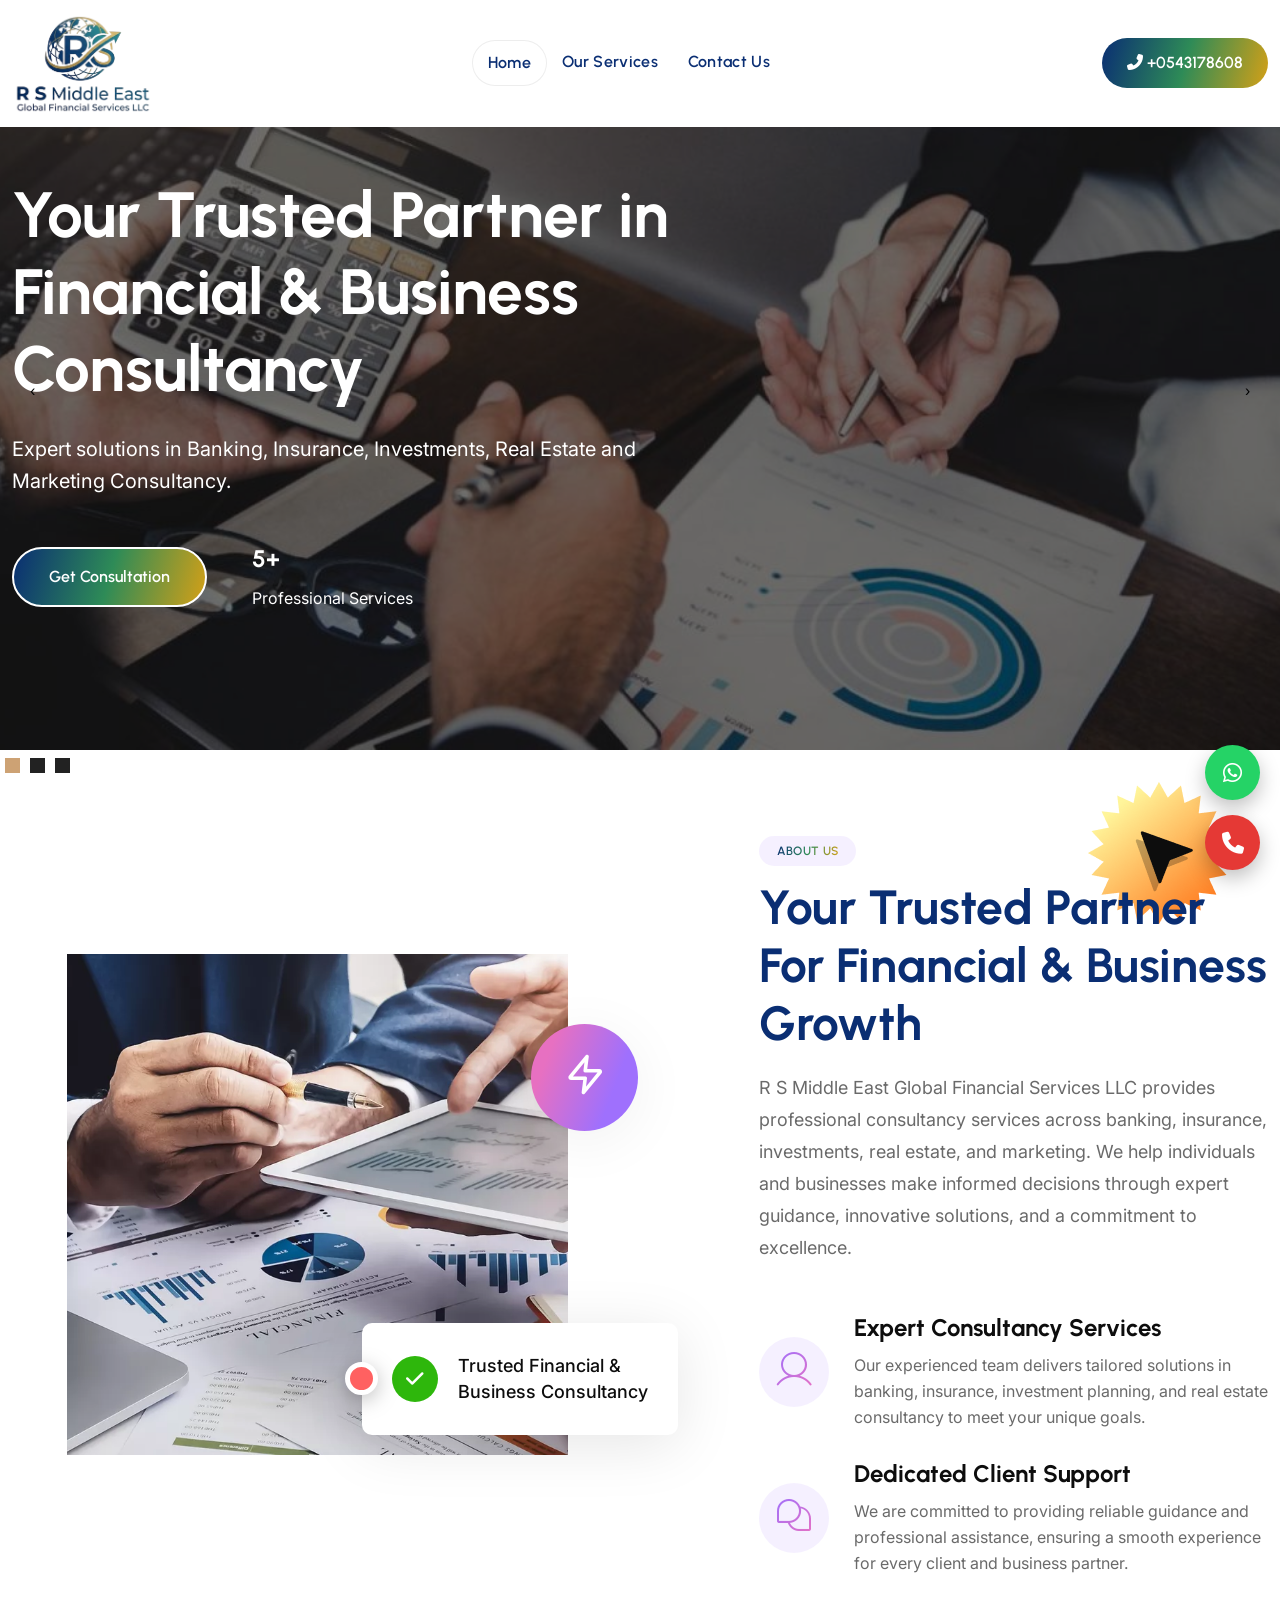
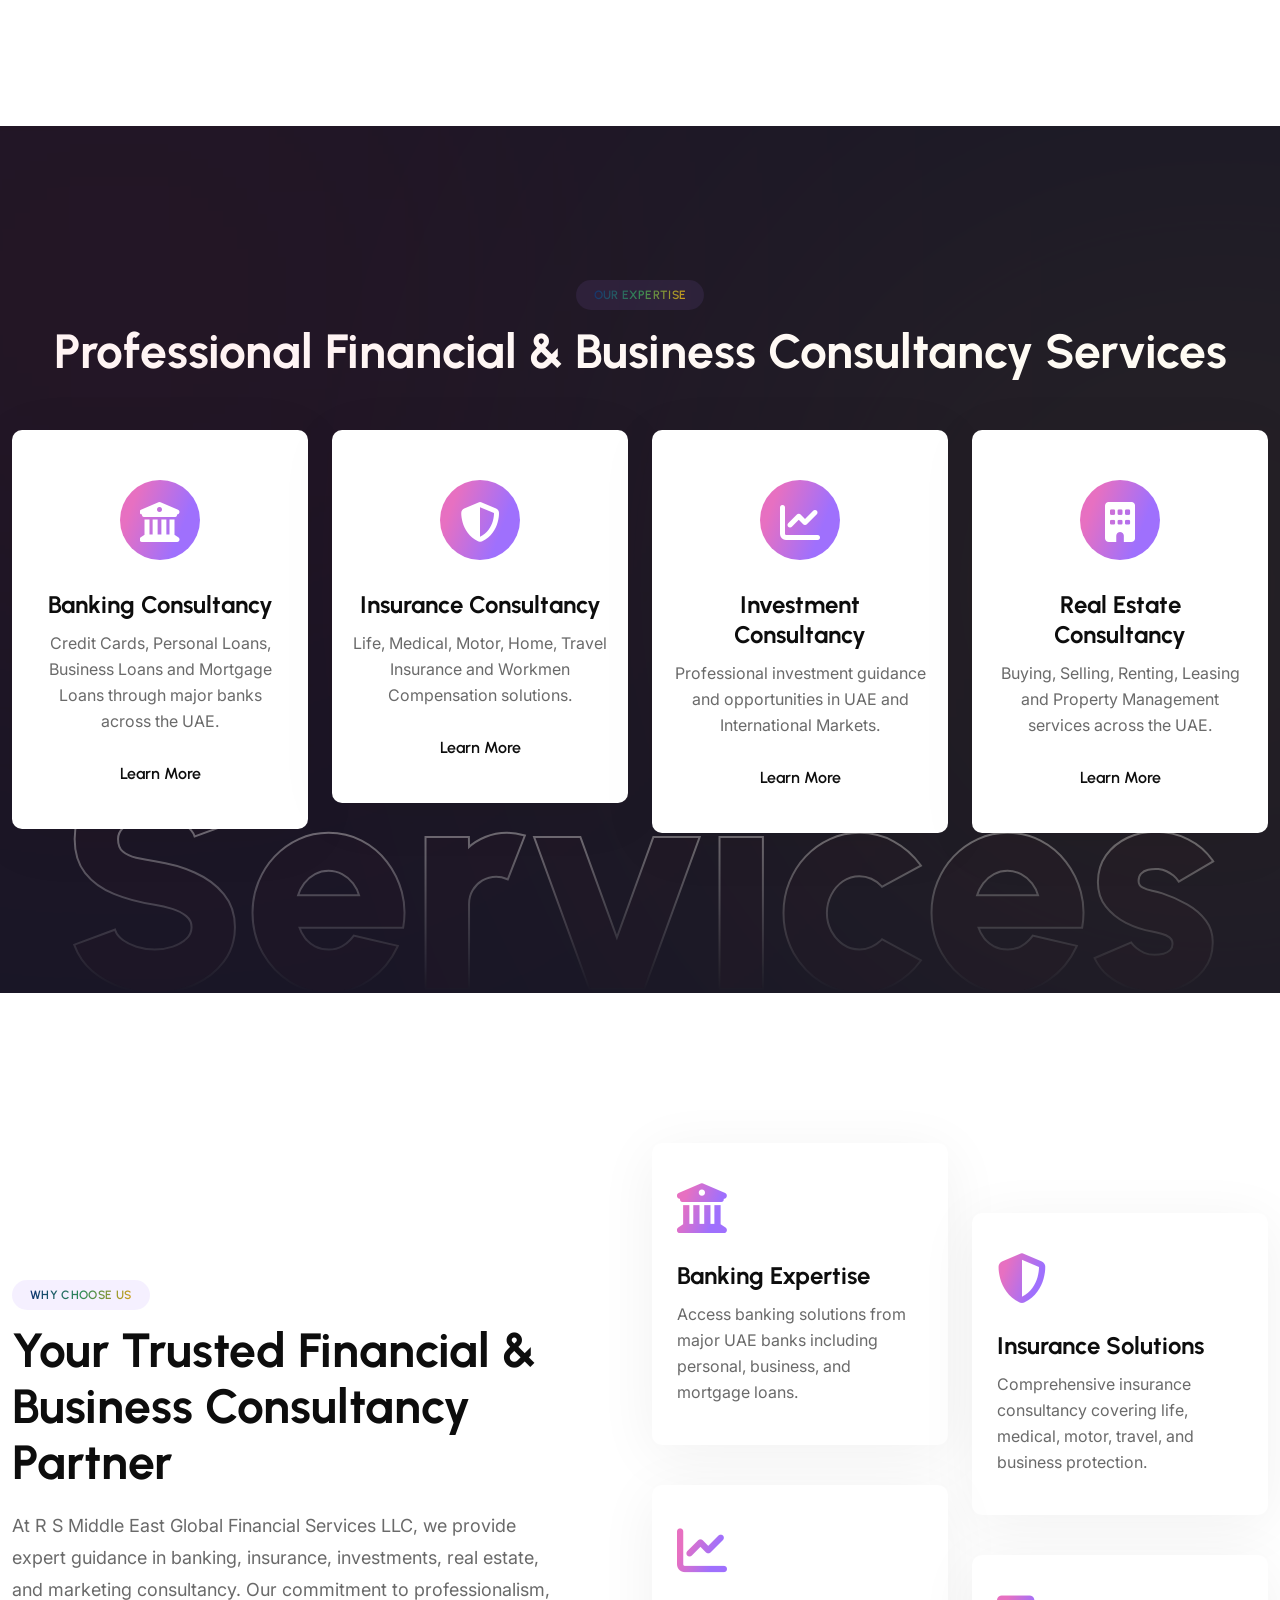
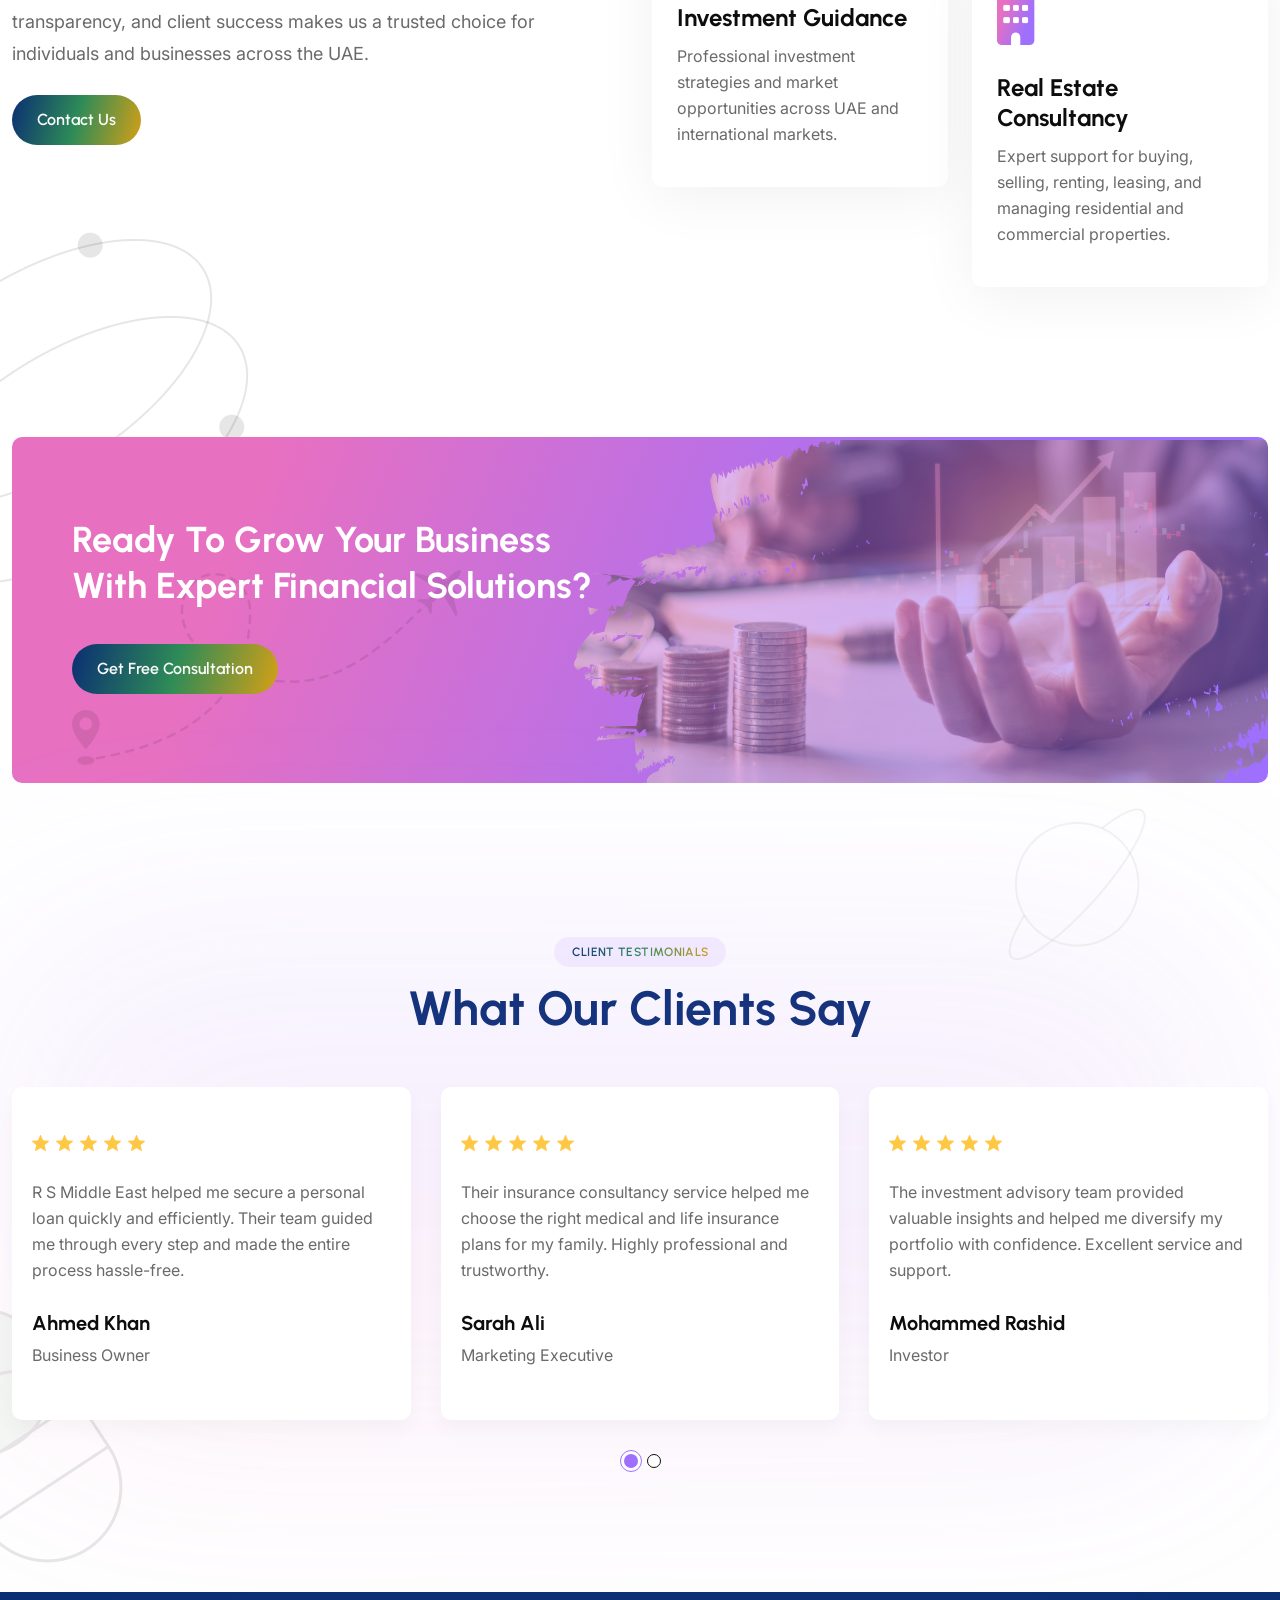
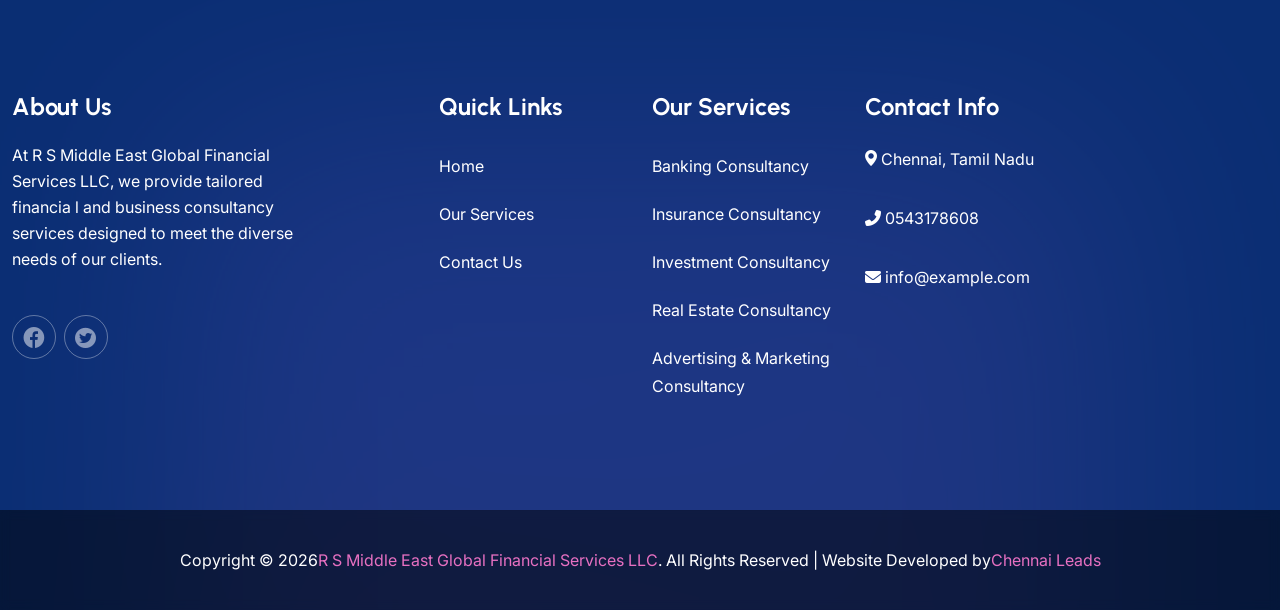
==== commit f141bfe3: "Update index.html" ====
--- a/index.html
+++ b/index.html
@@ -18,7 +18,7 @@
     <link href="assets/css/jquery.fancybox.min.css" rel="stylesheet">
     <link href="assets/css/aos.css" rel="stylesheet">
     <link href="assets/css/global.css" rel="stylesheet"> 
-    <link href="assets/css/elements-css/header.css" rel="stylesheet">
+    <link href="assets/css/elements-css/header.css?v=2" rel="stylesheet">
     <link href="assets/css/elements-css/footer.css" rel="stylesheet">
     <link href="assets/css/style.css" rel="stylesheet">
     <link href="assets/css/responsive.css" rel="stylesheet">
@@ -312,7 +312,7 @@
             <div class="main_header_inner">
                 <div class="main_header_logo">
                     <figure>
-                        <a href="index.html"><img src="assets/images/logo1.png" alt="Companny Logo"></a>
+                        <a href="index.html"><img src="assets/images/logo2.jpeg" style="height: 100px;"alt="Companny Logo"></a>
                     </figure>
                 </div>
                 <div class="main_header_menu menu_area">
@@ -353,7 +353,7 @@
             <div class="main_header_inner">
                 <div class="main_header_logo">
                     <figure>
-                        <a href="index.html"><img src="assets/images/logo1.png" alt="Companny Logo"></a>
+                        <a href="index.html"><img src="assets/images/logo2.jpeg" style="height: 100px;" alt="Companny Logo"></a>
                     </figure>
                 </div>
                 <div class="main_header_menu menu_area">
@@ -378,7 +378,7 @@
         <div class="menu-backdrop"></div>
         <div class="close-btn">X</div>        
         <nav class="menu-box">
-            <div class="nav-logo"><a href="index.html"><img src="assets/images/logo1.png" alt="" title=""></a></div>
+            <div class="nav-logo"><a href="index.html"><img src="assets/images/logo2.jpeg" style="height: 100px;" alt="" title=""></a></div>
             <div class="menu-outer"><!--Here Menu Will Come Automatically Via Javascript / Same Menu as in Header--></div>
             <div class="contact-info">
                 <h4>Contact Info</h4>
@@ -982,7 +982,7 @@
                 <div class="col-xl-4 col-lg-4 col-md-6 col-sm-12">
                     <div class="footer_widget about_widget aos-init aos-animate" data-aos="fade-right" data-aos-easing="linear" data-aos-duration="500">
                         <!-- <figure class="footer_logo">
-                            <a href="index.html"><img src="assets/images/logo1.png" alt=""></a>
+                            <a href="index.html"><img src="assets/images/logo2.jpeg" alt=""></a>
                         </figure> -->
                                                 <h4 class="footer_widget_title">About Us</h4>
 
@@ -1121,4 +1121,4 @@
 <!-- End Page Wrapper -->
 
 <!-- Mirrored from html.tonatheme.com/2024/financer/index-5.html by HTTrack Website Copier/3.x [XR&CO'2014], Sat, 06 Jun 2026 12:15:16 GMT -->
-</html>+</html>
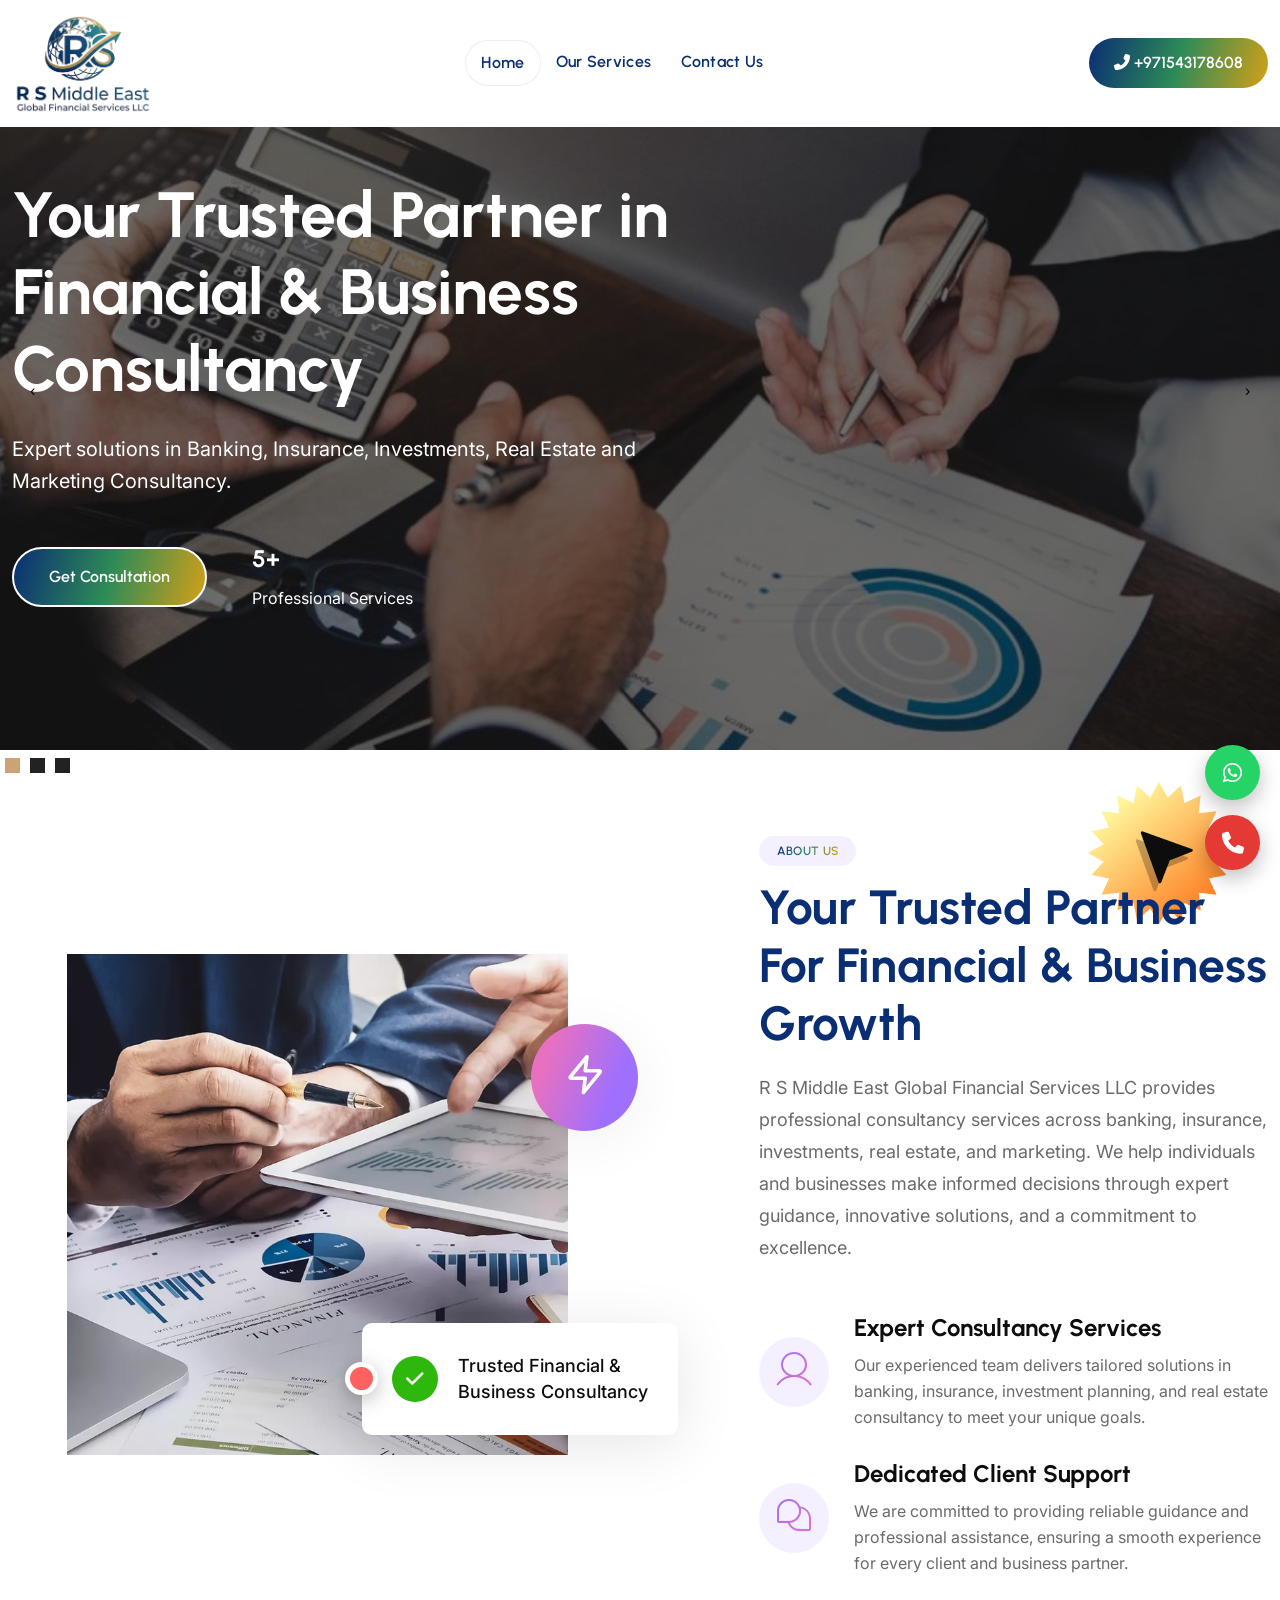
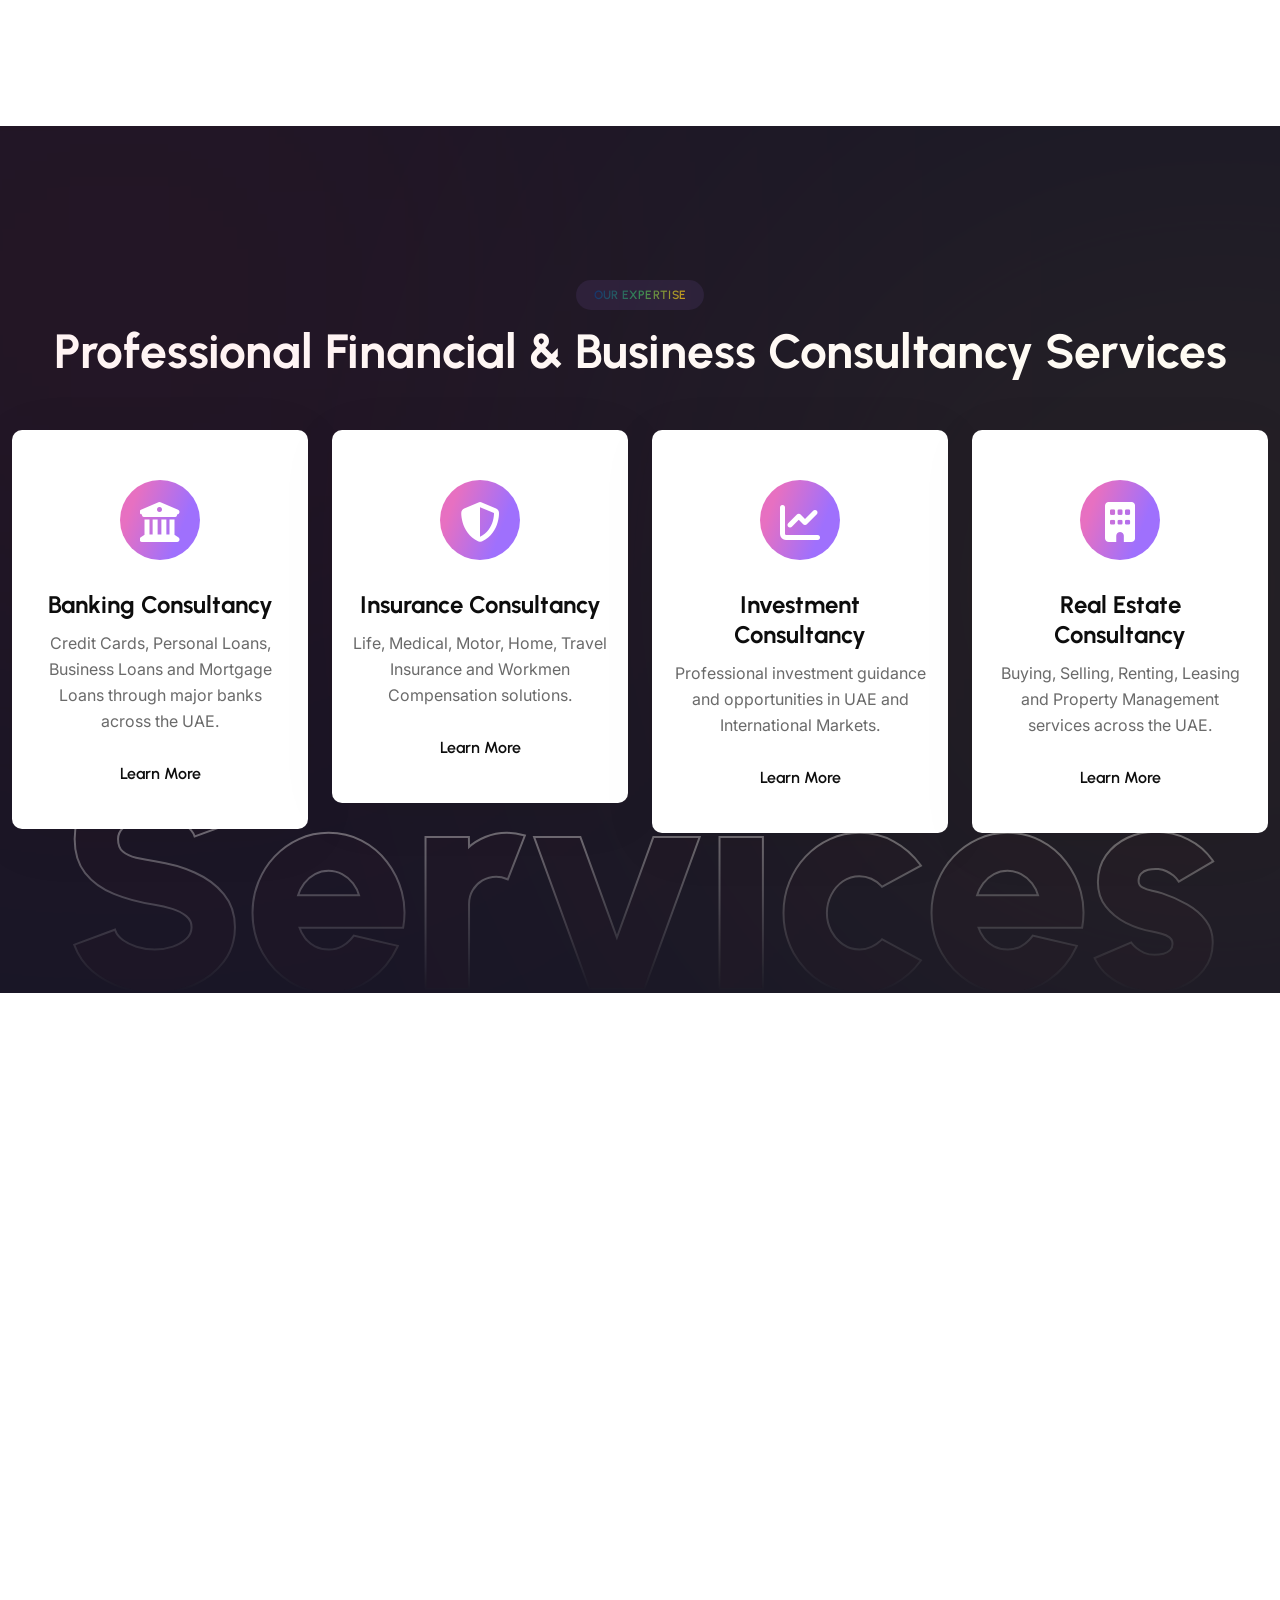
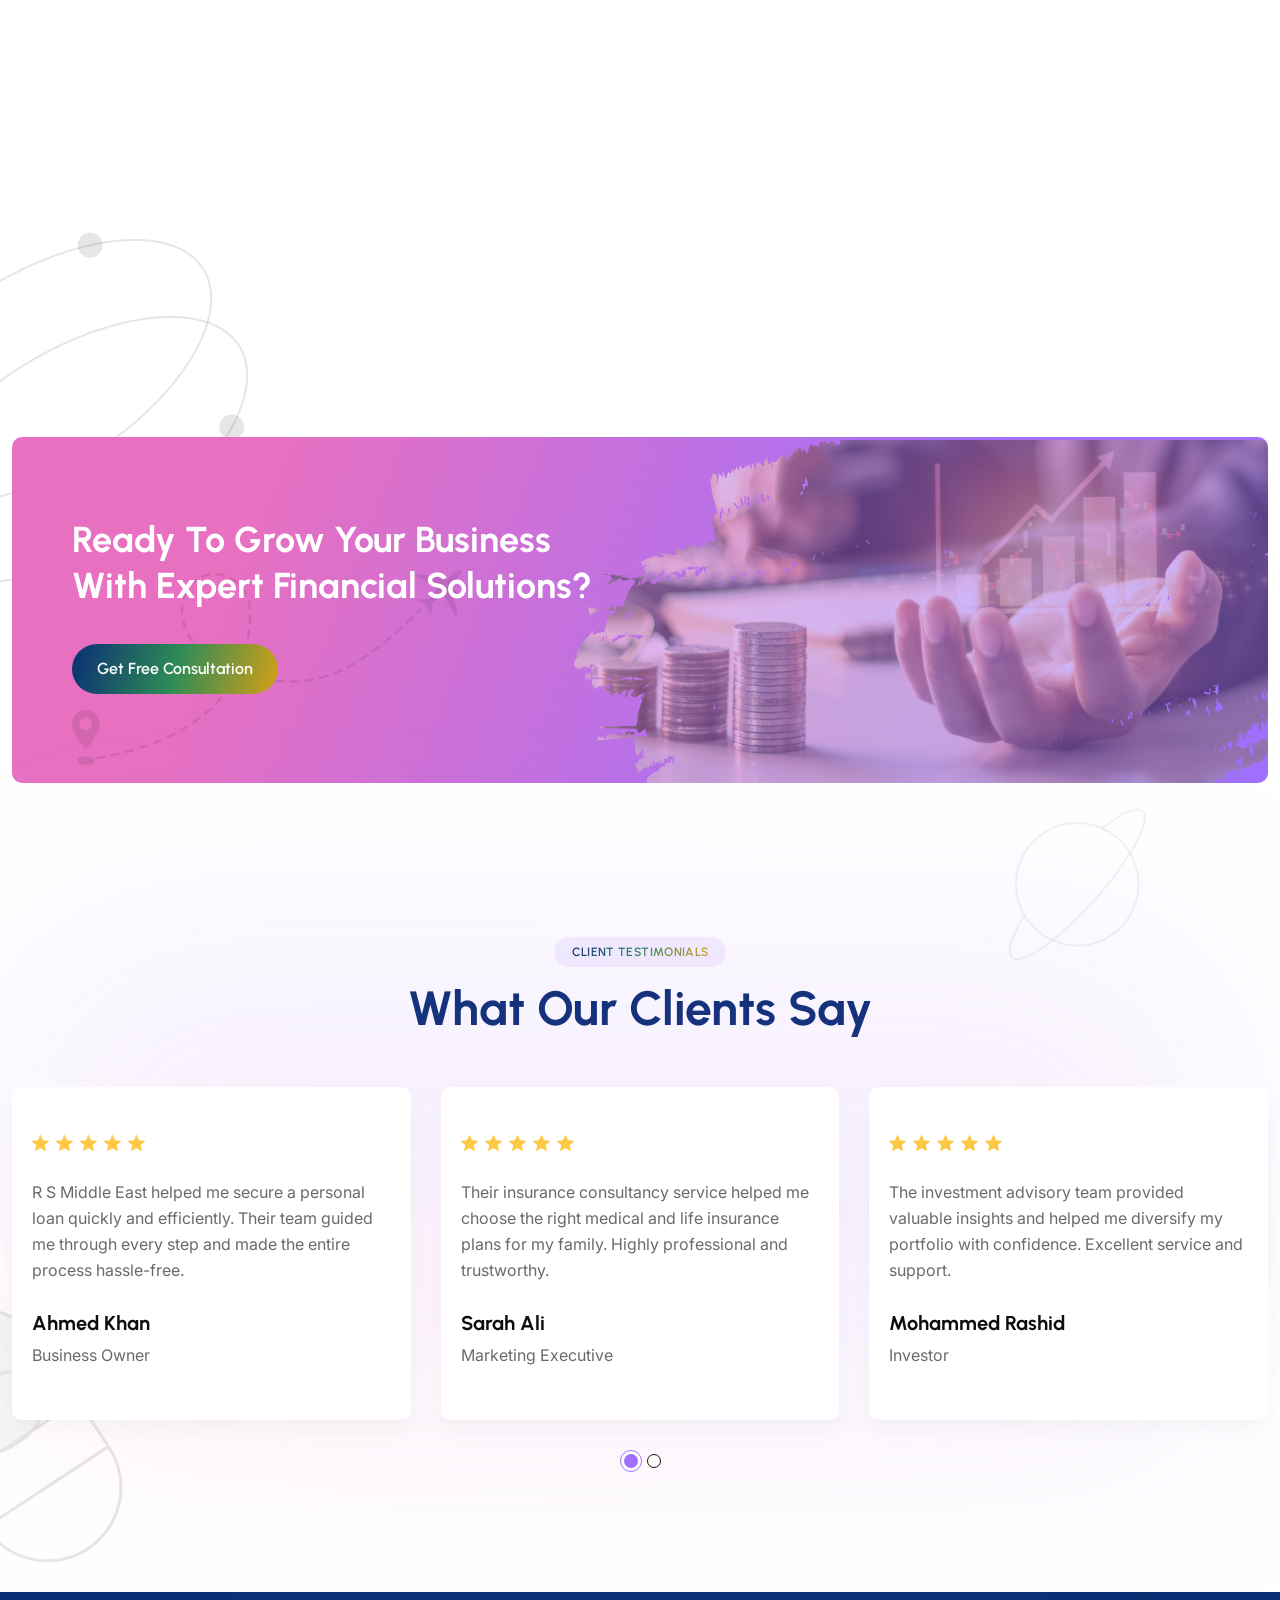
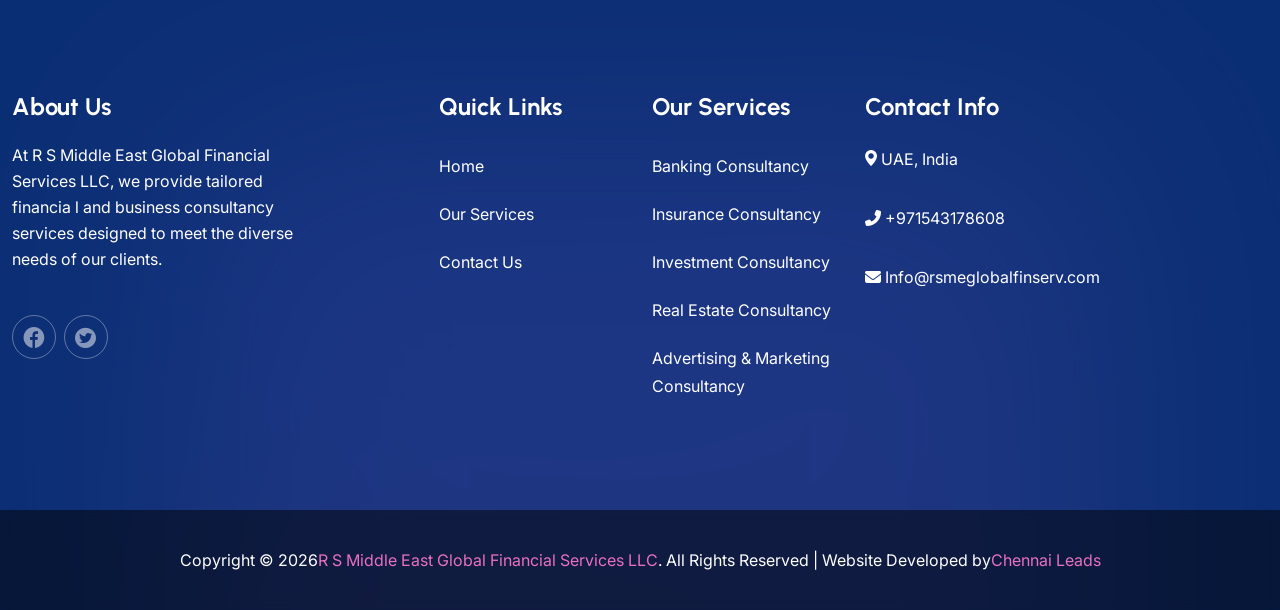
==== commit 13b4de3d: "Update index.html" ====
--- a/index.html
+++ b/index.html
@@ -287,12 +287,12 @@
 <div class="floating-contact">
 
   <!-- WhatsApp -->
-  <a href="https://wa.me/919876543210" target="_blank" class="contact-btn whatsapp">
+  <a href="https://wa.me/971543178608" target="_blank" class="contact-btn whatsapp">
     <i class="fab fa-whatsapp"></i>
   </a>
 
   <!-- Call -->
-  <a href="tel:+0543178608" class="contact-btn call">
+  <a href="tel:+971543178608" class="contact-btn call">
     <i class="fas fa-phone"></i>
   </a>
 
@@ -337,8 +337,8 @@
                 </div>
                  <div class="header_right_content">
                   <div class="link-btn">
-    <a href="tel:+0543178608" class="btn_style_one">
-        <i class="fas fa-phone-alt"></i> +0543178608
+    <a href="tel:+971543178608" class="btn_style_one">
+        <i class="fas fa-phone-alt"></i> +971543178608
     </a>
 </div>
                 </div> 
@@ -363,8 +363,8 @@
                 </div>
                 <div class="header_right_content">
                   <div class="link-btn">
-    <a href="tel:+0543178608" class="btn_style_one">
-        <i class="fas fa-phone-alt"></i> +0543178608
+    <a href="tel:+971543178608" class="btn_style_one">
+        <i class="fas fa-phone-alt"></i>+971543178608
     </a>
 </div>
                 </div> 
@@ -383,9 +383,9 @@
             <div class="contact-info">
                 <h4>Contact Info</h4>
                 <ul>
-                    <li>Chennai, Tamil Nadu</li>
-                    <li><a href="tel:+0543178608">+0543178608</a></li>
-                    <li><a href="mailto:info@example.com">info@example.com</a></li>
+                    <li>UAE<br>India</li>
+                    <li><a href="tel:+971543178608">+971543178608</a></li>
+                    <li><a href="mailto:Info@rsmeglobalfinserv.com">Info@rsmeglobalfinserv.com</a></li>
                 </ul>
             </div>
             <ul class="social-links centred">
@@ -1026,9 +1026,9 @@
                           <div class="footer-contact">
 
 <div class="footer-contact mt-4">
-    <p><i class="icon-4"></i> Chennai, Tamil Nadu</p>
-    <p><i class="fas fa-phone-alt"></i> <a href="tel:0543178608" style="color: white;">0543178608</a></p>
-    <p><i class="fas fa-envelope"></i> <a href="mailto:info@example.com" style="color: white;">info@example.com</a></p>
+    <p><i class="icon-4"></i> UAE, India</p>
+    <p><i class="fas fa-phone-alt"></i> <a href="tel:+971543178608" style="color: white;">+971543178608</a></p>
+    <p><i class="fas fa-envelope"></i> <a href="mailto:Info@rsmeglobalfinserv.com" style="color: white;">Info@rsmeglobalfinserv.com</a></p>
 </div>
     
 </div>
--- a/assets/css/elements-css/header.css
+++ b/assets/css/elements-css/header.css
@@ -101,7 +101,7 @@
 .main_header_inner{
     position: relative;
     display: flex;
-    padding: 30px 0px;
+    padding: 10px 0px;
     align-items: center;
     justify-content: space-between;
 }
@@ -990,4 +990,4 @@
     .menu_area .mobile-nav-toggler .menu-bar img{
         transform: scale(.5);
     }    
-}+}
